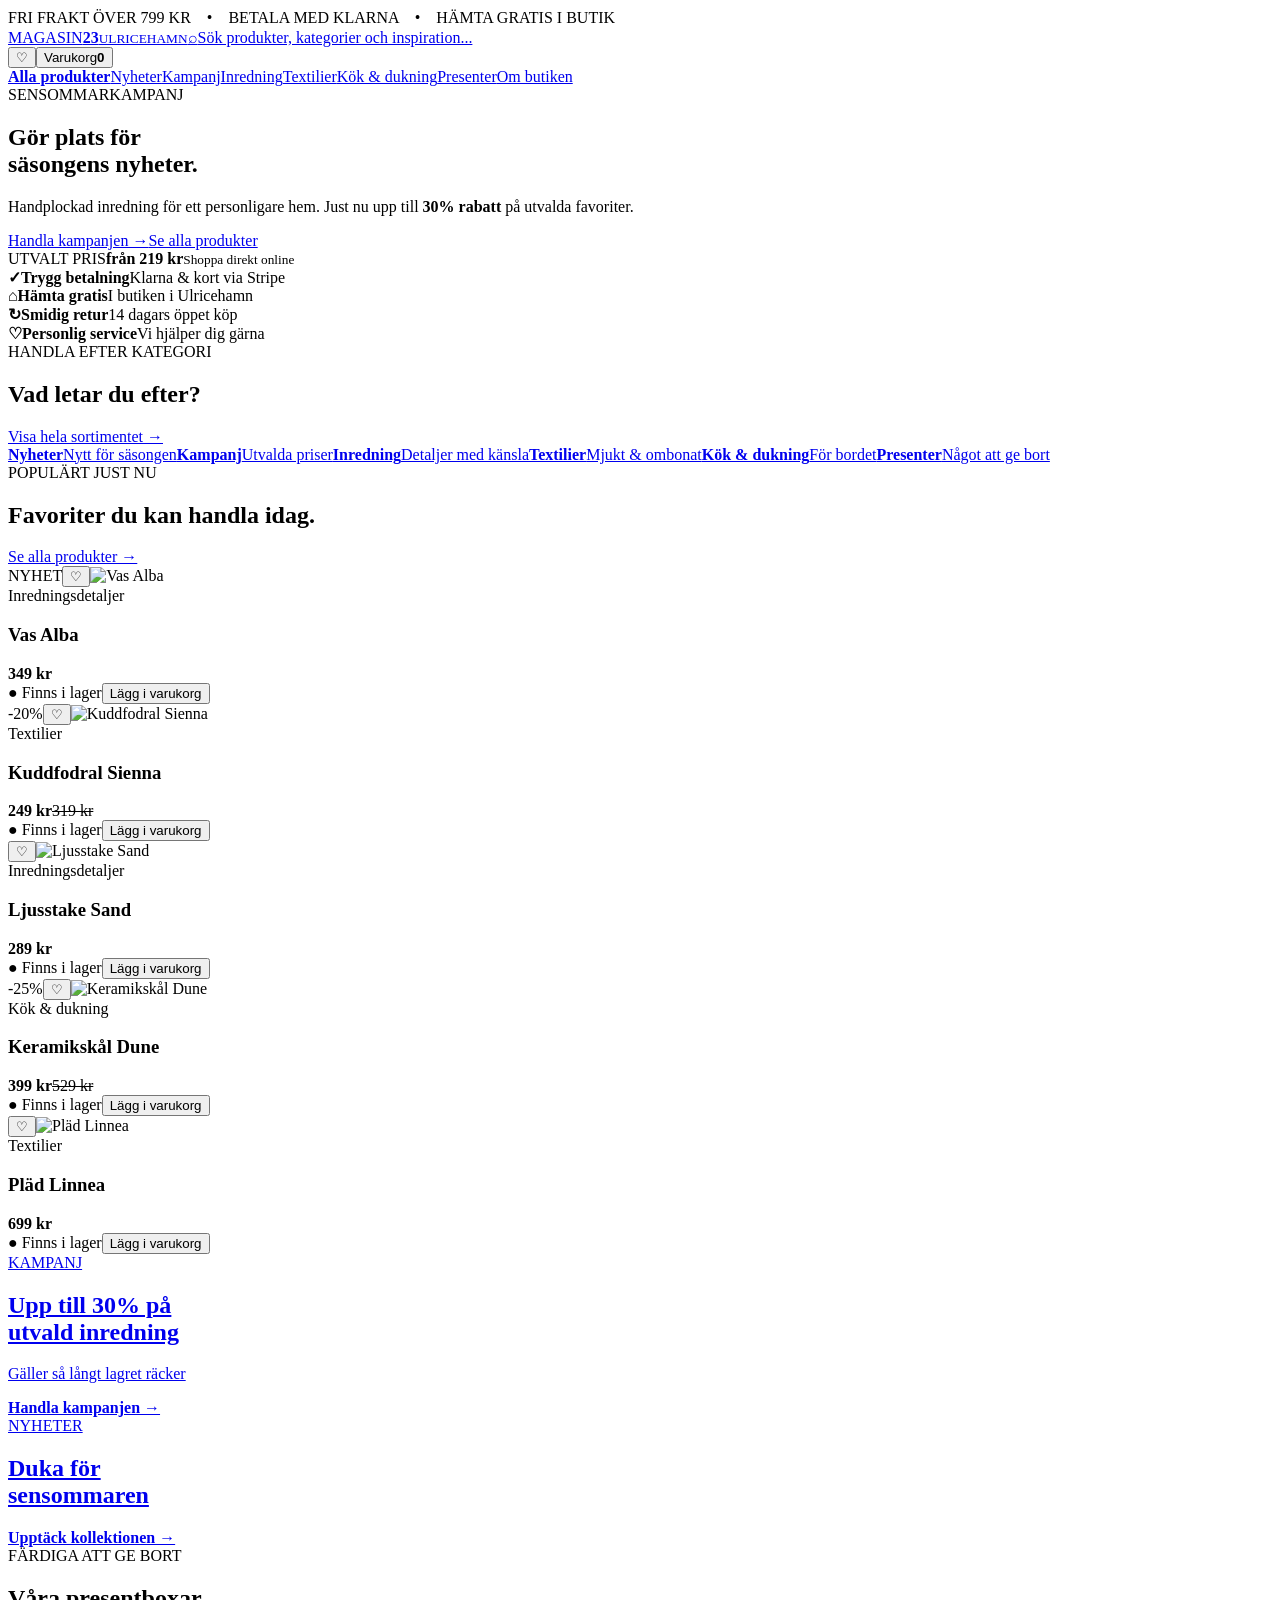
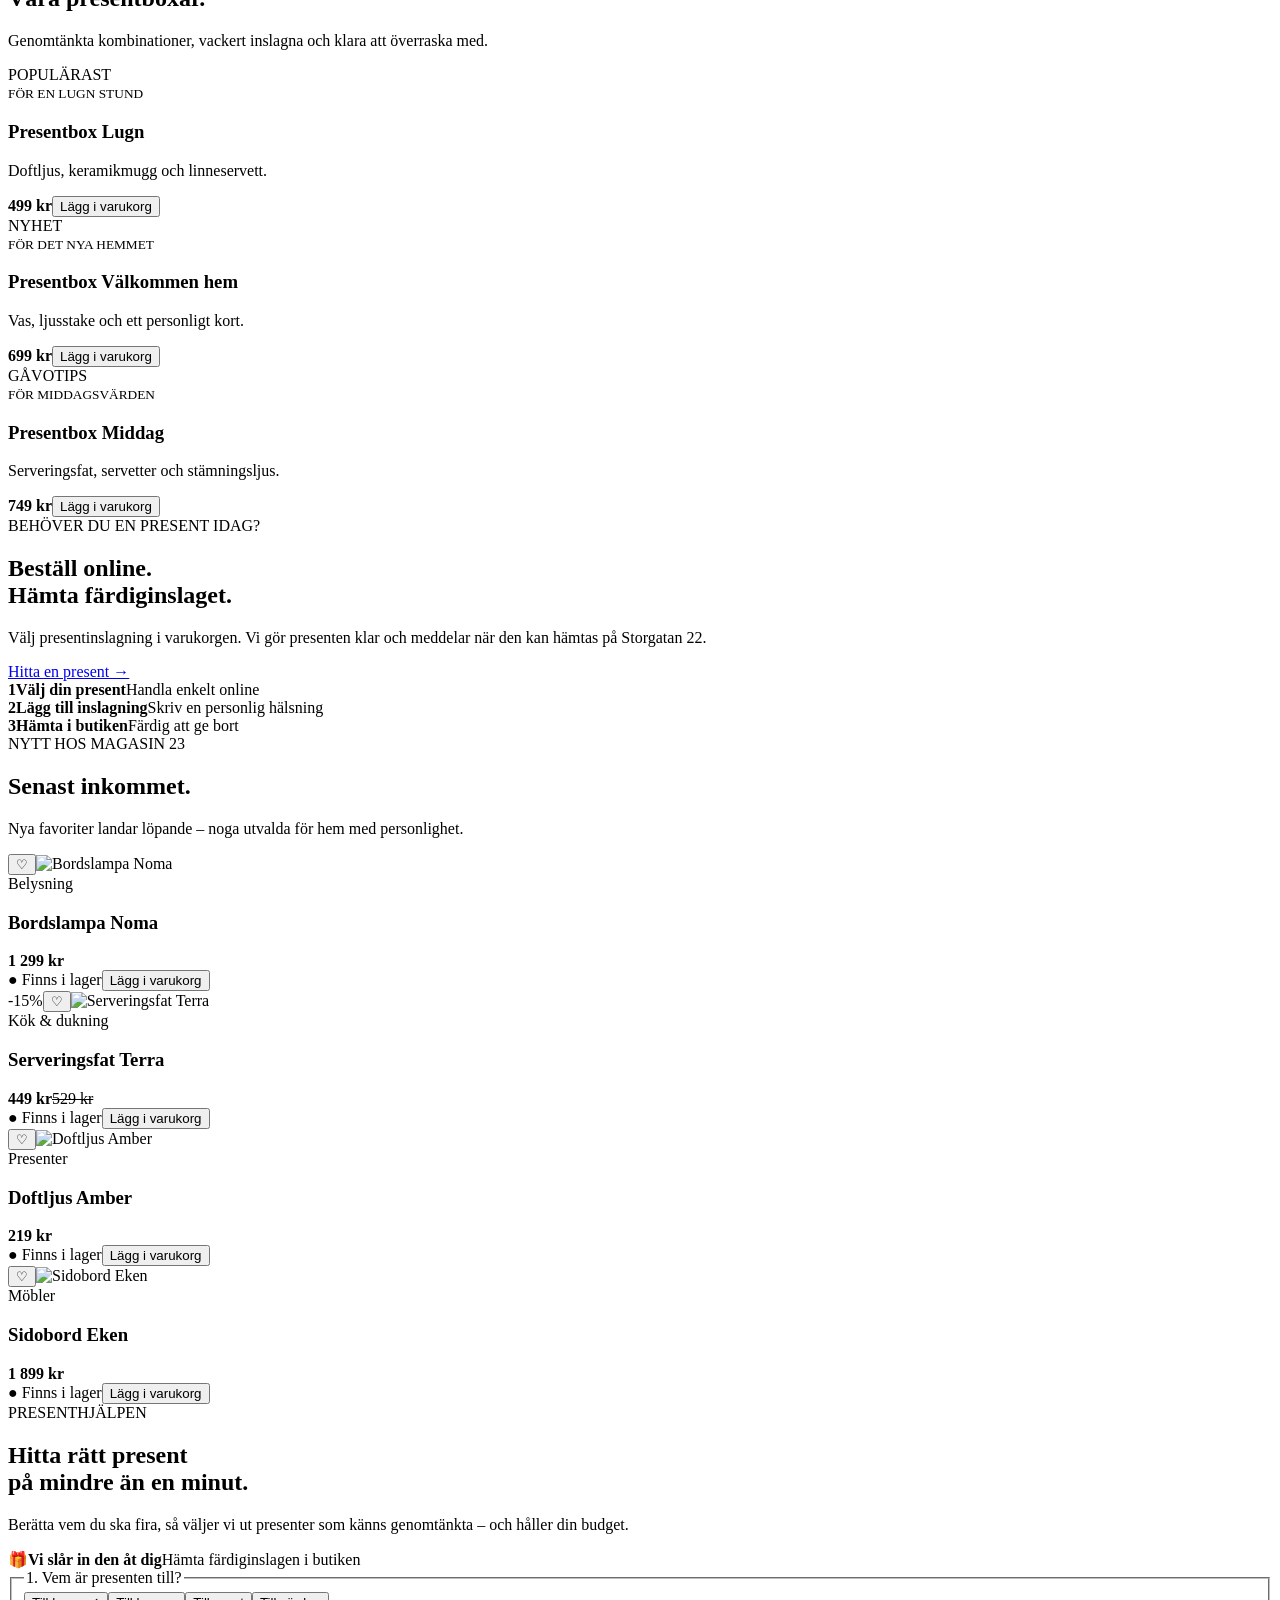
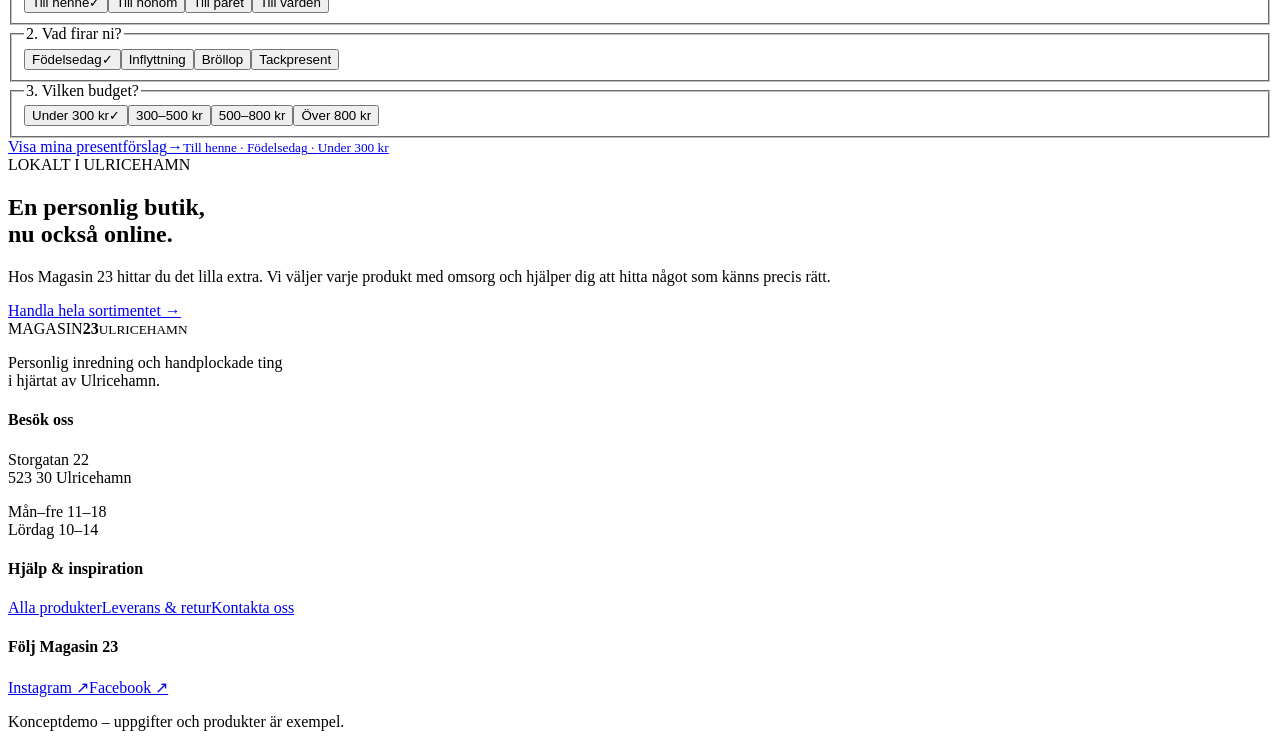
==== index.html @ 5f65a1f6 "Publish Magasin 23 webshop demo" ====
<!DOCTYPE html><html lang="sv"><head><meta charSet="utf-8"/><meta name="viewport" content="width=device-width, initial-scale=1"/><link rel="preload" href="https://images.unsplash.com/photo-1618221195710-dd6b41faaea6?auto=format&amp;fit=crop&amp;w=700&amp;q=85" as="image"/><link rel="preload" href="https://images.unsplash.com/photo-1616486338812-3dadae4b4ace?auto=format&amp;fit=crop&amp;w=700&amp;q=85" as="image"/><link rel="preload" href="https://images.unsplash.com/photo-1612196808214-b8e1d6145a8c?auto=format&amp;fit=crop&amp;w=700&amp;q=85" as="image"/><link rel="preload" href="https://images.unsplash.com/photo-1584100936595-c0654b55a2e2?auto=format&amp;fit=crop&amp;w=700&amp;q=85" as="image"/><link rel="preload" href="https://images.unsplash.com/photo-1610701596007-11502861dcfa?auto=format&amp;fit=crop&amp;w=700&amp;q=85" as="image"/><link rel="preload" href="https://images.unsplash.com/photo-1608755728617-aefab37d2edd?auto=format&amp;fit=crop&amp;w=700&amp;q=85" as="image"/><link rel="preload" href="https://images.unsplash.com/photo-1603006905003-be475563bc59?auto=format&amp;fit=crop&amp;w=700&amp;q=85" as="image"/><link rel="preload" href="https://images.unsplash.com/photo-1583845112203-454c2254ed0e?auto=format&amp;fit=crop&amp;w=700&amp;q=85" as="image"/><link rel="preload" href="https://images.unsplash.com/photo-1507473885765-e6ed057f782c?auto=format&amp;fit=crop&amp;w=700&amp;q=85" as="image"/><link rel="preload" href="https://images.unsplash.com/photo-1578749556568-bc2c40e68b61?auto=format&amp;fit=crop&amp;w=700&amp;q=85" as="image"/><link rel="stylesheet" href="/magasin23/_next/static/chunks/049ueslvs466i.css" data-precedence="next"/><link rel="preload" as="script" fetchPriority="low" href="/magasin23/_next/static/chunks/15xrurgzs99gv.js"/><script src="/magasin23/_next/static/chunks/0dgq26a5_oy.a.js" async=""></script><script src="/magasin23/_next/static/chunks/07lhk_q6pmm3r.js" async=""></script><script src="/magasin23/_next/static/chunks/0gc7djio5cl3v.js" async=""></script><script src="/magasin23/_next/static/chunks/turbopack-0.0emc3esr5y_.js" async=""></script><script src="/magasin23/_next/static/chunks/01xlw8hd842-c.js" async=""></script><script src="/magasin23/_next/static/chunks/0d3shmwh5_nmn.js" async=""></script><script src="/magasin23/_next/static/chunks/0oh5gsg37a.mf.js" async=""></script><link rel="preload" href="https://images.unsplash.com/photo-1602523961358-f9f03dd557db?auto=format&amp;fit=crop&amp;w=700&amp;q=85" as="image"/><link rel="preload" href="https://images.unsplash.com/photo-1532372320572-cda25653a694?auto=format&amp;fit=crop&amp;w=700&amp;q=85" as="image"/><title>Magasin 23 Webshop Demo</title><meta name="description" content="Handplockad inredning, textilier och presenter i Ulricehamn."/><meta property="og:title" content="Magasin 23"/><meta property="og:description" content="Vackra ting för hem med känsla."/><meta property="og:image" content="http://localhost:3000/og.png"/><meta name="twitter:card" content="summary_large_image"/><meta name="twitter:title" content="Magasin 23"/><meta name="twitter:description" content="Vackra ting för hem med känsla."/><meta name="twitter:image" content="http://localhost:3000/og.png"/><script src="/magasin23/_next/static/chunks/03~yq9q893hmn.js" noModule=""></script></head><body><div hidden=""><!--$--><!--/$--></div><div class="announcement">FRI FRAKT ÖVER 799 KR　•　BETALA MED KLARNA　•　HÄMTA GRATIS I BUTIK</div><div class="mainHeader"><a class="brand" href="/magasin23/"><span>MAGASIN</span><b>23</b><small>ULRICEHAMN</small></a><a class="globalSearch" href="/magasin23/produkter/"><span>⌕</span><span>Sök produkter, kategorier och inspiration...</span></a><div class="actions"><button aria-label="Favoriter">♡</button><button class="cartButton" aria-label="Varukorg"><span>Varukorg</span><b>0</b></button></div></div><nav class="shopNav"><a href="/magasin23/produkter/"><b>Alla produkter</b></a><a href="/magasin23/produkter/">Nyheter</a><a class="saleLink" href="/magasin23/produkter/">Kampanj</a><a href="/magasin23/produkter/">Inredning</a><a href="/magasin23/produkter/">Textilier</a><a href="/magasin23/produkter/">Kök &amp; dukning</a><a href="/magasin23/produkter/">Presenter</a><a href="/#butiken">Om butiken</a></nav><main><section class="shopHero"><div class="shopHeroCopy"><span class="campaignPill">SENSOMMARKAMPANJ</span><h1>Gör plats för<br/>säsongens nyheter.</h1><p>Handplockad inredning för ett personligare hem. Just nu upp till <strong>30% rabatt</strong> på utvalda favoriter.</p><div class="buttonRow"><a class="button dark" href="/magasin23/produkter/">Handla kampanjen →</a><a class="button heroOutline" href="/magasin23/produkter/">Se alla produkter</a></div></div><div class="shopHeroImage"><div class="heroOffer"><span>UTVALT PRIS</span><strong>från 219 kr</strong><small>Shoppa direkt online</small></div></div></section><section class="trustBar"><div><b>✓</b><span><strong>Trygg betalning</strong>Klarna &amp; kort via Stripe</span></div><div><b>⌂</b><span><strong>Hämta gratis</strong>I butiken i Ulricehamn</span></div><div><b>↻</b><span><strong>Smidig retur</strong>14 dagars öppet köp</span></div><div><b>♡</b><span><strong>Personlig service</strong>Vi hjälper dig gärna</span></div></section><section class="shopSection categoriesSection"><div class="shopHeading"><div><span class="eyebrow">HANDLA EFTER KATEGORI</span><h2>Vad letar du efter?</h2></div><a href="/magasin23/produkter/">Visa hela sortimentet →</a></div><div class="quickCategories"><a href="/magasin23/produkter/?category=Nyheter"><img src="https://images.unsplash.com/photo-1618221195710-dd6b41faaea6?auto=format&amp;fit=crop&amp;w=700&amp;q=85" alt=""/><strong>Nyheter</strong><span>Nytt för säsongen</span></a><a href="/magasin23/produkter/?category=Kampanj"><img src="https://images.unsplash.com/photo-1616486338812-3dadae4b4ace?auto=format&amp;fit=crop&amp;w=700&amp;q=85" alt=""/><strong>Kampanj</strong><span>Utvalda priser</span></a><a href="/magasin23/produkter/?category=Inredning"><img src="https://images.unsplash.com/photo-1612196808214-b8e1d6145a8c?auto=format&amp;fit=crop&amp;w=700&amp;q=85" alt=""/><strong>Inredning</strong><span>Detaljer med känsla</span></a><a href="/magasin23/produkter/?category=Textilier"><img src="https://images.unsplash.com/photo-1584100936595-c0654b55a2e2?auto=format&amp;fit=crop&amp;w=700&amp;q=85" alt=""/><strong>Textilier</strong><span>Mjukt &amp; ombonat</span></a><a href="/magasin23/produkter/?category=K%C3%B6k%20%26%20dukning"><img src="https://images.unsplash.com/photo-1610701596007-11502861dcfa?auto=format&amp;fit=crop&amp;w=700&amp;q=85" alt=""/><strong>Kök &amp; dukning</strong><span>För bordet</span></a><a href="/magasin23/produkter/?category=Presenter"><img src="https://images.unsplash.com/photo-1608755728617-aefab37d2edd?auto=format&amp;fit=crop&amp;w=700&amp;q=85" alt=""/><strong>Presenter</strong><span>Något att ge bort</span></a></div></section><section class="shopSection featuredProducts"><div class="shopHeading"><div><span class="eyebrow">POPULÄRT JUST NU</span><h2>Favoriter du kan handla idag.</h2></div><a href="/magasin23/produkter/">Se alla produkter →</a></div><div class="homeProductGrid"><article class="product"><div class="productImage"><span class="badge ">NYHET</span><button class="heart" aria-label="Spara Vas Alba">♡</button><img src="https://images.unsplash.com/photo-1612196808214-b8e1d6145a8c?auto=format&amp;fit=crop&amp;w=700&amp;q=85" alt="Vas Alba"/></div><div class="productDetails"><span class="productCategory">Inredningsdetaljer</span><h3>Vas Alba</h3><div class="priceRow"><strong class="">349<!-- --> kr</strong></div><span class="stock">● Finns i lager</span><button class="addButton">Lägg i varukorg</button></div></article><article class="product"><div class="productImage"><span class="badge saleBadge">-20%</span><button class="heart" aria-label="Spara Kuddfodral Sienna">♡</button><img src="https://images.unsplash.com/photo-1584100936595-c0654b55a2e2?auto=format&amp;fit=crop&amp;w=700&amp;q=85" alt="Kuddfodral Sienna"/></div><div class="productDetails"><span class="productCategory">Textilier</span><h3>Kuddfodral Sienna</h3><div class="priceRow"><strong class="salePrice">249<!-- --> kr</strong><del>319<!-- --> kr</del></div><span class="stock">● Finns i lager</span><button class="addButton">Lägg i varukorg</button></div></article><article class="product"><div class="productImage"><button class="heart" aria-label="Spara Ljusstake Sand">♡</button><img src="https://images.unsplash.com/photo-1603006905003-be475563bc59?auto=format&amp;fit=crop&amp;w=700&amp;q=85" alt="Ljusstake Sand"/></div><div class="productDetails"><span class="productCategory">Inredningsdetaljer</span><h3>Ljusstake Sand</h3><div class="priceRow"><strong class="">289<!-- --> kr</strong></div><span class="stock">● Finns i lager</span><button class="addButton">Lägg i varukorg</button></div></article><article class="product"><div class="productImage"><span class="badge saleBadge">-25%</span><button class="heart" aria-label="Spara Keramikskål Dune">♡</button><img src="https://images.unsplash.com/photo-1610701596007-11502861dcfa?auto=format&amp;fit=crop&amp;w=700&amp;q=85" alt="Keramikskål Dune"/></div><div class="productDetails"><span class="productCategory">Kök &amp; dukning</span><h3>Keramikskål Dune</h3><div class="priceRow"><strong class="salePrice">399<!-- --> kr</strong><del>529<!-- --> kr</del></div><span class="stock">● Finns i lager</span><button class="addButton">Lägg i varukorg</button></div></article><article class="product"><div class="productImage"><button class="heart" aria-label="Spara Pläd Linnea">♡</button><img src="https://images.unsplash.com/photo-1583845112203-454c2254ed0e?auto=format&amp;fit=crop&amp;w=700&amp;q=85" alt="Pläd Linnea"/></div><div class="productDetails"><span class="productCategory">Textilier</span><h3>Pläd Linnea</h3><div class="priceRow"><strong class="">699<!-- --> kr</strong></div><span class="stock">● Finns i lager</span><button class="addButton">Lägg i varukorg</button></div></article></div></section><section class="promoGrid"><a class="promo promoLarge" href="/magasin23/produkter/"><div><span>KAMPANJ</span><h2>Upp till 30% på<br/>utvald inredning</h2><p>Gäller så långt lagret räcker</p><b>Handla kampanjen →</b></div></a><a class="promo promoSmall" href="/magasin23/produkter/"><div><span>NYHETER</span><h2>Duka för<br/>sensommaren</h2><b>Upptäck kollektionen →</b></div></a></section><section class="shopSection giftBoxes"><div class="shopHeading"><div><span class="eyebrow">FÄRDIGA ATT GE BORT</span><h2>Våra presentboxar.</h2></div><p>Genomtänkta kombinationer, vackert inslagna och klara att överraska med.</p></div><div class="giftBoxGrid"><article><div class="giftBoxImage giftBoxOne"><span>POPULÄRAST</span></div><small>FÖR EN LUGN STUND</small><h3>Presentbox Lugn</h3><p>Doftljus, keramikmugg och linneservett.</p><div><strong>499 kr</strong><button>Lägg i varukorg</button></div></article><article><div class="giftBoxImage giftBoxTwo"><span>NYHET</span></div><small>FÖR DET NYA HEMMET</small><h3>Presentbox Välkommen hem</h3><p>Vas, ljusstake och ett personligt kort.</p><div><strong>699 kr</strong><button>Lägg i varukorg</button></div></article><article><div class="giftBoxImage giftBoxThree"><span>GÅVOTIPS</span></div><small>FÖR MIDDAGSVÄRDEN</small><h3>Presentbox Middag</h3><p>Serveringsfat, servetter och stämningsljus.</p><div><strong>749 kr</strong><button>Lägg i varukorg</button></div></article></div></section><section class="pickupGift"><div><span>BEHÖVER DU EN PRESENT IDAG?</span><h2>Beställ online.<br/>Hämta färdiginslaget.</h2><p>Välj presentinslagning i varukorgen. Vi gör presenten klar och meddelar när den kan hämtas på Storgatan 22.</p><a class="button light" href="/magasin23/produkter/">Hitta en present →</a></div><aside><div><b>1</b><span><strong>Välj din present</strong>Handla enkelt online</span></div><div><b>2</b><span><strong>Lägg till inslagning</strong>Skriv en personlig hälsning</span></div><div><b>3</b><span><strong>Hämta i butiken</strong>Färdig att ge bort</span></div></aside></section><section class="shopSection newProducts"><div class="shopHeading"><div><span class="eyebrow">NYTT HOS MAGASIN 23</span><h2>Senast inkommet.</h2></div><p>Nya favoriter landar löpande – noga utvalda för hem med personlighet.</p></div><div class="homeProductGrid four"><article class="product"><div class="productImage"><button class="heart" aria-label="Spara Bordslampa Noma">♡</button><img src="https://images.unsplash.com/photo-1507473885765-e6ed057f782c?auto=format&amp;fit=crop&amp;w=700&amp;q=85" alt="Bordslampa Noma"/></div><div class="productDetails"><span class="productCategory">Belysning</span><h3>Bordslampa Noma</h3><div class="priceRow"><strong class="">1 299<!-- --> kr</strong></div><span class="stock">● Finns i lager</span><button class="addButton">Lägg i varukorg</button></div></article><article class="product"><div class="productImage"><span class="badge saleBadge">-15%</span><button class="heart" aria-label="Spara Serveringsfat Terra">♡</button><img src="https://images.unsplash.com/photo-1578749556568-bc2c40e68b61?auto=format&amp;fit=crop&amp;w=700&amp;q=85" alt="Serveringsfat Terra"/></div><div class="productDetails"><span class="productCategory">Kök &amp; dukning</span><h3>Serveringsfat Terra</h3><div class="priceRow"><strong class="salePrice">449<!-- --> kr</strong><del>529<!-- --> kr</del></div><span class="stock">● Finns i lager</span><button class="addButton">Lägg i varukorg</button></div></article><article class="product"><div class="productImage"><button class="heart" aria-label="Spara Doftljus Amber">♡</button><img src="https://images.unsplash.com/photo-1602523961358-f9f03dd557db?auto=format&amp;fit=crop&amp;w=700&amp;q=85" alt="Doftljus Amber"/></div><div class="productDetails"><span class="productCategory">Presenter</span><h3>Doftljus Amber</h3><div class="priceRow"><strong class="">219<!-- --> kr</strong></div><span class="stock">● Finns i lager</span><button class="addButton">Lägg i varukorg</button></div></article><article class="product"><div class="productImage"><button class="heart" aria-label="Spara Sidobord Eken">♡</button><img src="https://images.unsplash.com/photo-1532372320572-cda25653a694?auto=format&amp;fit=crop&amp;w=700&amp;q=85" alt="Sidobord Eken"/></div><div class="productDetails"><span class="productCategory">Möbler</span><h3>Sidobord Eken</h3><div class="priceRow"><strong class="">1 899<!-- --> kr</strong></div><span class="stock">● Finns i lager</span><button class="addButton">Lägg i varukorg</button></div></article></div></section><section class="giftFinder" id="presentguiden"><div class="giftIntro"><span class="giftKicker">PRESENTHJÄLPEN</span><h2>Hitta rätt present<br/>på mindre än en minut.</h2><p>Berätta vem du ska fira, så väljer vi ut presenter som känns genomtänkta – och håller din budget.</p><div class="giftPromise"><b>🎁</b><span><strong>Vi slår in den åt dig</strong>Hämta färdiginslagen i butiken</span></div></div><div class="giftForm"><fieldset><legend>1. Vem är presenten till?</legend><div><button type="button" class="selected">Till henne<span>✓</span></button><button type="button" class="">Till honom<span></span></button><button type="button" class="">Till paret<span></span></button><button type="button" class="">Till värden<span></span></button></div></fieldset><fieldset><legend>2. Vad firar ni?</legend><div><button type="button" class="selected">Födelsedag<span>✓</span></button><button type="button" class="">Inflyttning<span></span></button><button type="button" class="">Bröllop<span></span></button><button type="button" class="">Tackpresent<span></span></button></div></fieldset><fieldset><legend>3. Vilken budget?</legend><div><button type="button" class="selected">Under 300 kr<span>✓</span></button><button type="button" class="">300–500 kr<span></span></button><button type="button" class="">500–800 kr<span></span></button><button type="button" class="">Över 800 kr<span></span></button></div></fieldset><a class="giftResult" href="/magasin23/produkter/"><span>Visa mina presentförslag</span><b>→</b><small>Till henne<!-- --> · <!-- -->Födelsedag<!-- --> · <!-- -->Under 300 kr</small></a></div></section><section class="storeStory" id="butiken"><div class="storeStoryImage"></div><div><span class="eyebrow">LOKALT I ULRICEHAMN</span><h2>En personlig butik,<br/>nu också online.</h2><p>Hos Magasin 23 hittar du det lilla extra. Vi väljer varje produkt med omsorg och hjälper dig att hitta något som känns precis rätt.</p><a class="textLink" href="/magasin23/produkter/">Handla hela sortimentet →</a></div></section></main><footer id="kontakt"><div><div class="brand footerBrand"><span>MAGASIN</span><b>23</b><small>ULRICEHAMN</small></div><p>Personlig inredning och handplockade ting<br/>i hjärtat av Ulricehamn.</p></div><div><h4>Besök oss</h4><p>Storgatan 22<br/>523 30 Ulricehamn</p><p>Mån–fre 11–18<br/>Lördag 10–14</p></div><div><h4>Hjälp &amp; inspiration</h4><a href="/magasin23/produkter/">Alla produkter</a><a href="#">Leverans &amp; retur</a><a href="#">Kontakta oss</a></div><div><h4>Följ Magasin 23</h4><a href="https://www.instagram.com/magasin_23/">Instagram ↗</a><a href="#">Facebook ↗</a><p class="demo">Konceptdemo – uppgifter och produkter är exempel.</p></div></footer><!--$--><!--/$--><script src="/magasin23/_next/static/chunks/15xrurgzs99gv.js" id="_R_" async=""></script><script>(self.__next_f=self.__next_f||[]).push([0])</script><script>self.__next_f.push([1,"1:\"$Sreact.fragment\"\n2:I[39756,[\"/magasin23/_next/static/chunks/01xlw8hd842-c.js\",\"/magasin23/_next/static/chunks/0d3shmwh5_nmn.js\"],\"default\"]\n3:I[37457,[\"/magasin23/_next/static/chunks/01xlw8hd842-c.js\",\"/magasin23/_next/static/chunks/0d3shmwh5_nmn.js\"],\"default\"]\n4:I[22016,[\"/magasin23/_next/static/chunks/01xlw8hd842-c.js\",\"/magasin23/_next/static/chunks/0d3shmwh5_nmn.js\",\"/magasin23/_next/static/chunks/0oh5gsg37a.mf.js\"],\"\"]\n12:I[68027,[\"/magasin23/_next/static/chunks/01xlw8hd842-c.js\",\"/magasin23/_next/static/chunks/0d3shmwh5_nmn.js\"],\"default\",1]\n:HL[\"/magasin23/_next/static/chunks/049ueslvs466i.css\",\"style\"]\n"])</script><script>self.__next_f.push([1,"0:{\"P\":null,\"c\":[\"\",\"\"],\"q\":\"\",\"i\":false,\"f\":[[[\"\",{\"children\":[\"__PAGE__\",{}]},\"$undefined\",\"$undefined\",16],[[\"$\",\"$1\",\"c\",{\"children\":[[[\"$\",\"link\",\"0\",{\"rel\":\"stylesheet\",\"href\":\"/magasin23/_next/static/chunks/049ueslvs466i.css\",\"precedence\":\"next\",\"crossOrigin\":\"$undefined\",\"nonce\":\"$undefined\"}],[\"$\",\"script\",\"script-0\",{\"src\":\"/magasin23/_next/static/chunks/01xlw8hd842-c.js\",\"async\":true,\"nonce\":\"$undefined\"}],[\"$\",\"script\",\"script-1\",{\"src\":\"/magasin23/_next/static/chunks/0d3shmwh5_nmn.js\",\"async\":true,\"nonce\":\"$undefined\"}]],[\"$\",\"html\",null,{\"lang\":\"sv\",\"children\":[\"$\",\"body\",null,{\"children\":[\"$\",\"$L2\",null,{\"parallelRouterKey\":\"children\",\"error\":\"$undefined\",\"errorStyles\":\"$undefined\",\"errorScripts\":\"$undefined\",\"template\":[\"$\",\"$L3\",null,{}],\"templateStyles\":\"$undefined\",\"templateScripts\":\"$undefined\",\"notFound\":[[[\"$\",\"title\",null,{\"children\":\"404: This page could not be found.\"}],[\"$\",\"div\",null,{\"style\":{\"fontFamily\":\"system-ui,\\\"Segoe UI\\\",Roboto,Helvetica,Arial,sans-serif,\\\"Apple Color Emoji\\\",\\\"Segoe UI Emoji\\\"\",\"height\":\"100vh\",\"textAlign\":\"center\",\"display\":\"flex\",\"flexDirection\":\"column\",\"alignItems\":\"center\",\"justifyContent\":\"center\"},\"children\":[\"$\",\"div\",null,{\"children\":[[\"$\",\"style\",null,{\"dangerouslySetInnerHTML\":{\"__html\":\"body{color:#000;background:#fff;margin:0}.next-error-h1{border-right:1px solid rgba(0,0,0,.3)}@media (prefers-color-scheme:dark){body{color:#fff;background:#000}.next-error-h1{border-right:1px solid rgba(255,255,255,.3)}}\"}}],[\"$\",\"h1\",null,{\"className\":\"next-error-h1\",\"style\":{\"display\":\"inline-block\",\"margin\":\"0 20px 0 0\",\"padding\":\"0 23px 0 0\",\"fontSize\":24,\"fontWeight\":500,\"verticalAlign\":\"top\",\"lineHeight\":\"49px\"},\"children\":404}],[\"$\",\"div\",null,{\"style\":{\"display\":\"inline-block\"},\"children\":[\"$\",\"h2\",null,{\"style\":{\"fontSize\":14,\"fontWeight\":400,\"lineHeight\":\"49px\",\"margin\":0},\"children\":\"This page could not be found.\"}]}]]}]}]],[]],\"forbidden\":\"$undefined\",\"unauthorized\":\"$undefined\"}]}]}]]}],{\"children\":[[\"$\",\"$1\",\"c\",{\"children\":[[[[\"$\",\"div\",null,{\"className\":\"announcement\",\"children\":\"FRI FRAKT ÖVER 799 KR　•　BETALA MED KLARNA　•　HÄMTA GRATIS I BUTIK\"}],[\"$\",\"div\",null,{\"className\":\"mainHeader\",\"children\":[[\"$\",\"$L4\",null,{\"className\":\"brand\",\"href\":\"/\",\"children\":[[\"$\",\"span\",null,{\"children\":\"MAGASIN\"}],[\"$\",\"b\",null,{\"children\":\"23\"}],[\"$\",\"small\",null,{\"children\":\"ULRICEHAMN\"}]]}],[\"$\",\"$L4\",null,{\"className\":\"globalSearch\",\"href\":\"/produkter\",\"children\":[[\"$\",\"span\",null,{\"children\":\"⌕\"}],[\"$\",\"span\",null,{\"children\":\"Sök produkter, kategorier och inspiration...\"}]]}],[\"$\",\"div\",null,{\"className\":\"actions\",\"children\":[[\"$\",\"button\",null,{\"aria-label\":\"Favoriter\",\"children\":\"♡\"}],[\"$\",\"button\",null,{\"className\":\"cartButton\",\"aria-label\":\"Varukorg\",\"children\":[[\"$\",\"span\",null,{\"children\":\"Varukorg\"}],[\"$\",\"b\",null,{\"children\":\"0\"}]]}]]}]]}],[\"$\",\"nav\",null,{\"className\":\"shopNav\",\"children\":[[\"$\",\"$L4\",null,{\"href\":\"/produkter\",\"children\":[\"$\",\"b\",null,{\"children\":\"Alla produkter\"}]}],[\"$\",\"$L4\",null,{\"href\":\"/produkter\",\"children\":\"Nyheter\"}],[\"$\",\"$L4\",null,{\"className\":\"saleLink\",\"href\":\"/produkter\",\"children\":\"Kampanj\"}],[\"$\",\"$L4\",null,{\"href\":\"/produkter\",\"children\":\"Inredning\"}],[\"$\",\"$L4\",null,{\"href\":\"/produkter\",\"children\":\"Textilier\"}],[\"$\",\"$L4\",null,{\"href\":\"/produkter\",\"children\":\"Kök \u0026 dukning\"}],[\"$\",\"$L4\",null,{\"href\":\"/produkter\",\"children\":\"Presenter\"}],[\"$\",\"a\",null,{\"href\":\"/#butiken\",\"children\":\"Om butiken\"}]]}]],[\"$\",\"main\",null,{\"children\":[[\"$\",\"section\",null,{\"className\":\"shopHero\",\"children\":[[\"$\",\"div\",null,{\"className\":\"shopHeroCopy\",\"children\":[[\"$\",\"span\",null,{\"className\":\"campaignPill\",\"children\":\"SENSOMMARKAMPANJ\"}],[\"$\",\"h1\",null,{\"children\":[\"Gör plats för\",[\"$\",\"br\",null,{}],\"säsongens nyheter.\"]}],[\"$\",\"p\",null,{\"children\":[\"Handplockad inredning för ett personligare hem. Just nu upp till \",[\"$\",\"strong\",null,{\"children\":\"30% rabatt\"}],\" på utvalda favoriter.\"]}],[\"$\",\"div\",null,{\"className\":\"buttonRow\",\"children\":[[\"$\",\"$L4\",null,{\"className\":\"button dark\",\"href\":\"/produkter\",\"children\":\"Handla kampanjen →\"}],[\"$\",\"$L4\",null,{\"className\":\"button heroOutline\",\"href\":\"/produkter\",\"children\":\"Se alla produkter\"}]]}]]}],[\"$\",\"div\",null,{\"className\":\"shopHeroImage\",\"children\":[\"$\",\"div\",null,{\"className\":\"heroOffer\",\"children\":[[\"$\",\"span\",null,{\"children\":\"UTVALT PRIS\"}],[\"$\",\"strong\",null,{\"children\":\"från 219 kr\"}],[\"$\",\"small\",null,{\"children\":\"Shoppa direkt online\"}]]}]}]]}],[\"$\",\"section\",null,{\"className\":\"trustBar\",\"children\":[[\"$\",\"div\",null,{\"children\":[[\"$\",\"b\",null,{\"children\":\"✓\"}],[\"$\",\"span\",null,{\"children\":[[\"$\",\"strong\",null,{\"children\":\"Trygg betalning\"}],\"Klarna \u0026 kort via Stripe\"]}]]}],[\"$\",\"div\",null,{\"children\":[[\"$\",\"b\",null,{\"children\":\"⌂\"}],[\"$\",\"span\",null,{\"children\":[[\"$\",\"strong\",null,{\"children\":\"Hämta gratis\"}],\"I butiken i Ulricehamn\"]}]]}],[\"$\",\"div\",null,{\"children\":[[\"$\",\"b\",null,{\"children\":\"↻\"}],[\"$\",\"span\",null,{\"children\":[[\"$\",\"strong\",null,{\"children\":\"Smidig retur\"}],\"14 dagars öppet köp\"]}]]}],\"$L5\"]}],\"$L6\",\"$L7\",\"$L8\",\"$L9\",\"$La\",\"$Lb\",\"$Lc\",\"$Ld\"]}],\"$Le\"],[\"$Lf\"],\"$L10\"]}],{},null,false,null]},null,false,null],\"$L11\",false]],\"m\":\"$undefined\",\"G\":[\"$12\",[\"$L13\"]],\"S\":true,\"h\":null,\"s\":\"$undefined\",\"l\":\"$undefined\",\"p\":\"$undefined\",\"d\":\"$undefined\",\"b\":\"rBa_lv5PLv6zTCeHZdKcu\"}\n"])</script><script>self.__next_f.push([1,"14:I[99522,[\"/magasin23/_next/static/chunks/01xlw8hd842-c.js\",\"/magasin23/_next/static/chunks/0d3shmwh5_nmn.js\",\"/magasin23/_next/static/chunks/0oh5gsg37a.mf.js\"],\"default\"]\n15:I[97367,[\"/magasin23/_next/static/chunks/01xlw8hd842-c.js\",\"/magasin23/_next/static/chunks/0d3shmwh5_nmn.js\"],\"OutletBoundary\"]\n16:\"$Sreact.suspense\"\n18:I[97367,[\"/magasin23/_next/static/chunks/01xlw8hd842-c.js\",\"/magasin23/_next/static/chunks/0d3shmwh5_nmn.js\"],\"ViewportBoundary\"]\n1a:I[97367,[\"/magasin23/_next/static/chunks/01xlw8hd842-c.js\",\"/magasin23/_next/static/chunks/0d3shmwh5_nmn.js\"],\"MetadataBoundary\"]\n:HL[\"https://images.unsplash.com/photo-1618221195710-dd6b41faaea6?auto=format\u0026fit=crop\u0026w=700\u0026q=85\",\"image\"]\n:HL[\"https://images.unsplash.com/photo-1616486338812-3dadae4b4ace?auto=format\u0026fit=crop\u0026w=700\u0026q=85\",\"image\"]\n:HL[\"https://images.unsplash.com/photo-1612196808214-b8e1d6145a8c?auto=format\u0026fit=crop\u0026w=700\u0026q=85\",\"image\"]\n:HL[\"https://images.unsplash.com/photo-1584100936595-c0654b55a2e2?auto=format\u0026fit=crop\u0026w=700\u0026q=85\",\"image\"]\n:HL[\"https://images.unsplash.com/photo-1610701596007-11502861dcfa?auto=format\u0026fit=crop\u0026w=700\u0026q=85\",\"image\"]\n:HL[\"https://images.unsplash.com/photo-1608755728617-aefab37d2edd?auto=format\u0026fit=crop\u0026w=700\u0026q=85\",\"image\"]\n:HL[\"https://images.unsplash.com/photo-1603006905003-be475563bc59?auto=format\u0026fit=crop\u0026w=700\u0026q=85\",\"image\"]\n:HL[\"https://images.unsplash.com/photo-1583845112203-454c2254ed0e?auto=format\u0026fit=crop\u0026w=700\u0026q=85\",\"image\"]\n:HL[\"https://images.unsplash.com/photo-1507473885765-e6ed057f782c?auto=format\u0026fit=crop\u0026w=700\u0026q=85\",\"image\"]\n:HL[\"https://images.unsplash.com/photo-1578749556568-bc2c40e68b61?auto=format\u0026fit=crop\u0026w=700\u0026q=85\",\"image\"]\n:HL[\"https://images.unsplash.com/photo-1602523961358-f9f03dd557db?auto=format\u0026fit=crop\u0026w=700\u0026q=85\",\"image\"]\n:HL[\"https://images.unsplash.com/photo-1532372320572-cda25653a694?auto=format\u0026fit=crop\u0026w=700\u0026q=85\",\"image\"]\n5:[\"$\",\"div\",null,{\"children\":[[\"$\",\"b\",null,{\"children\":\"♡\"}],[\"$\",\"span\",null,{\"children\":[[\"$\",\"strong\",null,{\"children\":\"Personlig service\"}],\"Vi hjälper dig gärna\"]}]]}]\n"])</script><script>self.__next_f.push([1,"6:[\"$\",\"section\",null,{\"className\":\"shopSection categoriesSection\",\"children\":[[\"$\",\"div\",null,{\"className\":\"shopHeading\",\"children\":[[\"$\",\"div\",null,{\"children\":[[\"$\",\"span\",null,{\"className\":\"eyebrow\",\"children\":\"HANDLA EFTER KATEGORI\"}],[\"$\",\"h2\",null,{\"children\":\"Vad letar du efter?\"}]]}],[\"$\",\"$L4\",null,{\"href\":\"/produkter\",\"children\":\"Visa hela sortimentet →\"}]]}],[\"$\",\"div\",null,{\"className\":\"quickCategories\",\"children\":[[\"$\",\"$L4\",\"Nyheter\",{\"href\":\"/produkter?category=Nyheter\",\"children\":[[\"$\",\"img\",null,{\"src\":\"https://images.unsplash.com/photo-1618221195710-dd6b41faaea6?auto=format\u0026fit=crop\u0026w=700\u0026q=85\",\"alt\":\"\"}],[\"$\",\"strong\",null,{\"children\":\"Nyheter\"}],[\"$\",\"span\",null,{\"children\":\"Nytt för säsongen\"}]]}],[\"$\",\"$L4\",\"Kampanj\",{\"href\":\"/produkter?category=Kampanj\",\"children\":[[\"$\",\"img\",null,{\"src\":\"https://images.unsplash.com/photo-1616486338812-3dadae4b4ace?auto=format\u0026fit=crop\u0026w=700\u0026q=85\",\"alt\":\"\"}],[\"$\",\"strong\",null,{\"children\":\"Kampanj\"}],[\"$\",\"span\",null,{\"children\":\"Utvalda priser\"}]]}],[\"$\",\"$L4\",\"Inredning\",{\"href\":\"/produkter?category=Inredning\",\"children\":[[\"$\",\"img\",null,{\"src\":\"https://images.unsplash.com/photo-1612196808214-b8e1d6145a8c?auto=format\u0026fit=crop\u0026w=700\u0026q=85\",\"alt\":\"\"}],[\"$\",\"strong\",null,{\"children\":\"Inredning\"}],[\"$\",\"span\",null,{\"children\":\"Detaljer med känsla\"}]]}],[\"$\",\"$L4\",\"Textilier\",{\"href\":\"/produkter?category=Textilier\",\"children\":[[\"$\",\"img\",null,{\"src\":\"https://images.unsplash.com/photo-1584100936595-c0654b55a2e2?auto=format\u0026fit=crop\u0026w=700\u0026q=85\",\"alt\":\"\"}],[\"$\",\"strong\",null,{\"children\":\"Textilier\"}],[\"$\",\"span\",null,{\"children\":\"Mjukt \u0026 ombonat\"}]]}],[\"$\",\"$L4\",\"Kök \u0026 dukning\",{\"href\":\"/produkter?category=K%C3%B6k%20%26%20dukning\",\"children\":[[\"$\",\"img\",null,{\"src\":\"https://images.unsplash.com/photo-1610701596007-11502861dcfa?auto=format\u0026fit=crop\u0026w=700\u0026q=85\",\"alt\":\"\"}],[\"$\",\"strong\",null,{\"children\":\"Kök \u0026 dukning\"}],[\"$\",\"span\",null,{\"children\":\"För bordet\"}]]}],[\"$\",\"$L4\",\"Presenter\",{\"href\":\"/produkter?category=Presenter\",\"children\":[[\"$\",\"img\",null,{\"src\":\"https://images.unsplash.com/photo-1608755728617-aefab37d2edd?auto=format\u0026fit=crop\u0026w=700\u0026q=85\",\"alt\":\"\"}],[\"$\",\"strong\",null,{\"children\":\"Presenter\"}],[\"$\",\"span\",null,{\"children\":\"Något att ge bort\"}]]}]]}]]}]\n"])</script><script>self.__next_f.push([1,"7:[\"$\",\"section\",null,{\"className\":\"shopSection featuredProducts\",\"children\":[[\"$\",\"div\",null,{\"className\":\"shopHeading\",\"children\":[[\"$\",\"div\",null,{\"children\":[[\"$\",\"span\",null,{\"className\":\"eyebrow\",\"children\":\"POPULÄRT JUST NU\"}],[\"$\",\"h2\",null,{\"children\":\"Favoriter du kan handla idag.\"}]]}],[\"$\",\"$L4\",null,{\"href\":\"/produkter\",\"children\":\"Se alla produkter →\"}]]}],[\"$\",\"div\",null,{\"className\":\"homeProductGrid\",\"children\":[[\"$\",\"article\",\"1\",{\"className\":\"product\",\"children\":[[\"$\",\"div\",null,{\"className\":\"productImage\",\"children\":[[\"$\",\"span\",null,{\"className\":\"badge \",\"children\":\"NYHET\"}],[\"$\",\"button\",null,{\"className\":\"heart\",\"aria-label\":\"Spara Vas Alba\",\"children\":\"♡\"}],[\"$\",\"img\",null,{\"src\":\"https://images.unsplash.com/photo-1612196808214-b8e1d6145a8c?auto=format\u0026fit=crop\u0026w=700\u0026q=85\",\"alt\":\"Vas Alba\"}]]}],[\"$\",\"div\",null,{\"className\":\"productDetails\",\"children\":[[\"$\",\"span\",null,{\"className\":\"productCategory\",\"children\":\"Inredningsdetaljer\"}],[\"$\",\"h3\",null,{\"children\":\"Vas Alba\"}],[\"$\",\"div\",null,{\"className\":\"priceRow\",\"children\":[[\"$\",\"strong\",null,{\"className\":\"\",\"children\":[\"349\",\" kr\"]}],\"$undefined\"]}],[\"$\",\"span\",null,{\"className\":\"stock\",\"children\":\"● Finns i lager\"}],[\"$\",\"button\",null,{\"className\":\"addButton\",\"children\":\"Lägg i varukorg\"}]]}]]}],[\"$\",\"article\",\"2\",{\"className\":\"product\",\"children\":[[\"$\",\"div\",null,{\"className\":\"productImage\",\"children\":[[\"$\",\"span\",null,{\"className\":\"badge saleBadge\",\"children\":\"-20%\"}],[\"$\",\"button\",null,{\"className\":\"heart\",\"aria-label\":\"Spara Kuddfodral Sienna\",\"children\":\"♡\"}],[\"$\",\"img\",null,{\"src\":\"https://images.unsplash.com/photo-1584100936595-c0654b55a2e2?auto=format\u0026fit=crop\u0026w=700\u0026q=85\",\"alt\":\"Kuddfodral Sienna\"}]]}],[\"$\",\"div\",null,{\"className\":\"productDetails\",\"children\":[[\"$\",\"span\",null,{\"className\":\"productCategory\",\"children\":\"Textilier\"}],[\"$\",\"h3\",null,{\"children\":\"Kuddfodral Sienna\"}],[\"$\",\"div\",null,{\"className\":\"priceRow\",\"children\":[[\"$\",\"strong\",null,{\"className\":\"salePrice\",\"children\":[\"249\",\" kr\"]}],[\"$\",\"del\",null,{\"children\":[\"319\",\" kr\"]}]]}],[\"$\",\"span\",null,{\"className\":\"stock\",\"children\":\"● Finns i lager\"}],[\"$\",\"button\",null,{\"className\":\"addButton\",\"children\":\"Lägg i varukorg\"}]]}]]}],[\"$\",\"article\",\"3\",{\"className\":\"product\",\"children\":[[\"$\",\"div\",null,{\"className\":\"productImage\",\"children\":[\"$undefined\",[\"$\",\"button\",null,{\"className\":\"heart\",\"aria-label\":\"Spara Ljusstake Sand\",\"children\":\"♡\"}],[\"$\",\"img\",null,{\"src\":\"https://images.unsplash.com/photo-1603006905003-be475563bc59?auto=format\u0026fit=crop\u0026w=700\u0026q=85\",\"alt\":\"Ljusstake Sand\"}]]}],[\"$\",\"div\",null,{\"className\":\"productDetails\",\"children\":[[\"$\",\"span\",null,{\"className\":\"productCategory\",\"children\":\"Inredningsdetaljer\"}],[\"$\",\"h3\",null,{\"children\":\"Ljusstake Sand\"}],[\"$\",\"div\",null,{\"className\":\"priceRow\",\"children\":[[\"$\",\"strong\",null,{\"className\":\"\",\"children\":[\"289\",\" kr\"]}],\"$undefined\"]}],[\"$\",\"span\",null,{\"className\":\"stock\",\"children\":\"● Finns i lager\"}],[\"$\",\"button\",null,{\"className\":\"addButton\",\"children\":\"Lägg i varukorg\"}]]}]]}],[\"$\",\"article\",\"4\",{\"className\":\"product\",\"children\":[[\"$\",\"div\",null,{\"className\":\"productImage\",\"children\":[[\"$\",\"span\",null,{\"className\":\"badge saleBadge\",\"children\":\"-25%\"}],[\"$\",\"button\",null,{\"className\":\"heart\",\"aria-label\":\"Spara Keramikskål Dune\",\"children\":\"♡\"}],[\"$\",\"img\",null,{\"src\":\"https://images.unsplash.com/photo-1610701596007-11502861dcfa?auto=format\u0026fit=crop\u0026w=700\u0026q=85\",\"alt\":\"Keramikskål Dune\"}]]}],[\"$\",\"div\",null,{\"className\":\"productDetails\",\"children\":[[\"$\",\"span\",null,{\"className\":\"productCategory\",\"children\":\"Kök \u0026 dukning\"}],[\"$\",\"h3\",null,{\"children\":\"Keramikskål Dune\"}],[\"$\",\"div\",null,{\"className\":\"priceRow\",\"children\":[[\"$\",\"strong\",null,{\"className\":\"salePrice\",\"children\":[\"399\",\" kr\"]}],[\"$\",\"del\",null,{\"children\":[\"529\",\" kr\"]}]]}],[\"$\",\"span\",null,{\"className\":\"stock\",\"children\":\"● Finns i lager\"}],[\"$\",\"button\",null,{\"className\":\"addButton\",\"children\":\"Lägg i varukorg\"}]]}]]}],[\"$\",\"article\",\"5\",{\"className\":\"product\",\"children\":[[\"$\",\"div\",null,{\"className\":\"productImage\",\"children\":[\"$undefined\",[\"$\",\"button\",null,{\"className\":\"heart\",\"aria-label\":\"Spara Pläd Linnea\",\"children\":\"♡\"}],[\"$\",\"img\",null,{\"src\":\"https://images.unsplash.com/photo-1583845112203-454c2254ed0e?auto=format\u0026fit=crop\u0026w=700\u0026q=85\",\"alt\":\"Pläd Linnea\"}]]}],[\"$\",\"div\",null,{\"className\":\"productDetails\",\"children\":[[\"$\",\"span\",null,{\"className\":\"productCategory\",\"children\":\"Textilier\"}],[\"$\",\"h3\",null,{\"children\":\"Pläd Linnea\"}],[\"$\",\"div\",null,{\"className\":\"priceRow\",\"children\":[[\"$\",\"strong\",null,{\"className\":\"\",\"children\":[\"699\",\" kr\"]}],\"$undefined\"]}],[\"$\",\"span\",null,{\"className\":\"stock\",\"children\":\"● Finns i lager\"}],[\"$\",\"button\",null,{\"className\":\"addButton\",\"children\":\"Lägg i varukorg\"}]]}]]}]]}]]}]\n"])</script><script>self.__next_f.push([1,"8:[\"$\",\"section\",null,{\"className\":\"promoGrid\",\"children\":[[\"$\",\"$L4\",null,{\"href\":\"/produkter\",\"className\":\"promo promoLarge\",\"children\":[\"$\",\"div\",null,{\"children\":[[\"$\",\"span\",null,{\"children\":\"KAMPANJ\"}],[\"$\",\"h2\",null,{\"children\":[\"Upp till 30% på\",[\"$\",\"br\",null,{}],\"utvald inredning\"]}],[\"$\",\"p\",null,{\"children\":\"Gäller så långt lagret räcker\"}],[\"$\",\"b\",null,{\"children\":\"Handla kampanjen →\"}]]}]}],[\"$\",\"$L4\",null,{\"href\":\"/produkter\",\"className\":\"promo promoSmall\",\"children\":[\"$\",\"div\",null,{\"children\":[[\"$\",\"span\",null,{\"children\":\"NYHETER\"}],[\"$\",\"h2\",null,{\"children\":[\"Duka för\",[\"$\",\"br\",null,{}],\"sensommaren\"]}],[\"$\",\"b\",null,{\"children\":\"Upptäck kollektionen →\"}]]}]}]]}]\n"])</script><script>self.__next_f.push([1,"9:[\"$\",\"section\",null,{\"className\":\"shopSection giftBoxes\",\"children\":[[\"$\",\"div\",null,{\"className\":\"shopHeading\",\"children\":[[\"$\",\"div\",null,{\"children\":[[\"$\",\"span\",null,{\"className\":\"eyebrow\",\"children\":\"FÄRDIGA ATT GE BORT\"}],[\"$\",\"h2\",null,{\"children\":\"Våra presentboxar.\"}]]}],[\"$\",\"p\",null,{\"children\":\"Genomtänkta kombinationer, vackert inslagna och klara att överraska med.\"}]]}],[\"$\",\"div\",null,{\"className\":\"giftBoxGrid\",\"children\":[[\"$\",\"article\",null,{\"children\":[[\"$\",\"div\",null,{\"className\":\"giftBoxImage giftBoxOne\",\"children\":[\"$\",\"span\",null,{\"children\":\"POPULÄRAST\"}]}],[\"$\",\"small\",null,{\"children\":\"FÖR EN LUGN STUND\"}],[\"$\",\"h3\",null,{\"children\":\"Presentbox Lugn\"}],[\"$\",\"p\",null,{\"children\":\"Doftljus, keramikmugg och linneservett.\"}],[\"$\",\"div\",null,{\"children\":[[\"$\",\"strong\",null,{\"children\":\"499 kr\"}],[\"$\",\"button\",null,{\"children\":\"Lägg i varukorg\"}]]}]]}],[\"$\",\"article\",null,{\"children\":[[\"$\",\"div\",null,{\"className\":\"giftBoxImage giftBoxTwo\",\"children\":[\"$\",\"span\",null,{\"children\":\"NYHET\"}]}],[\"$\",\"small\",null,{\"children\":\"FÖR DET NYA HEMMET\"}],[\"$\",\"h3\",null,{\"children\":\"Presentbox Välkommen hem\"}],[\"$\",\"p\",null,{\"children\":\"Vas, ljusstake och ett personligt kort.\"}],[\"$\",\"div\",null,{\"children\":[[\"$\",\"strong\",null,{\"children\":\"699 kr\"}],[\"$\",\"button\",null,{\"children\":\"Lägg i varukorg\"}]]}]]}],[\"$\",\"article\",null,{\"children\":[[\"$\",\"div\",null,{\"className\":\"giftBoxImage giftBoxThree\",\"children\":[\"$\",\"span\",null,{\"children\":\"GÅVOTIPS\"}]}],[\"$\",\"small\",null,{\"children\":\"FÖR MIDDAGSVÄRDEN\"}],[\"$\",\"h3\",null,{\"children\":\"Presentbox Middag\"}],[\"$\",\"p\",null,{\"children\":\"Serveringsfat, servetter och stämningsljus.\"}],[\"$\",\"div\",null,{\"children\":[[\"$\",\"strong\",null,{\"children\":\"749 kr\"}],[\"$\",\"button\",null,{\"children\":\"Lägg i varukorg\"}]]}]]}]]}]]}]\n"])</script><script>self.__next_f.push([1,"a:[\"$\",\"section\",null,{\"className\":\"pickupGift\",\"children\":[[\"$\",\"div\",null,{\"children\":[[\"$\",\"span\",null,{\"children\":\"BEHÖVER DU EN PRESENT IDAG?\"}],[\"$\",\"h2\",null,{\"children\":[\"Beställ online.\",[\"$\",\"br\",null,{}],\"Hämta färdiginslaget.\"]}],[\"$\",\"p\",null,{\"children\":\"Välj presentinslagning i varukorgen. Vi gör presenten klar och meddelar när den kan hämtas på Storgatan 22.\"}],[\"$\",\"$L4\",null,{\"className\":\"button light\",\"href\":\"/produkter\",\"children\":\"Hitta en present →\"}]]}],[\"$\",\"aside\",null,{\"children\":[[\"$\",\"div\",null,{\"children\":[[\"$\",\"b\",null,{\"children\":\"1\"}],[\"$\",\"span\",null,{\"children\":[[\"$\",\"strong\",null,{\"children\":\"Välj din present\"}],\"Handla enkelt online\"]}]]}],[\"$\",\"div\",null,{\"children\":[[\"$\",\"b\",null,{\"children\":\"2\"}],[\"$\",\"span\",null,{\"children\":[[\"$\",\"strong\",null,{\"children\":\"Lägg till inslagning\"}],\"Skriv en personlig hälsning\"]}]]}],[\"$\",\"div\",null,{\"children\":[[\"$\",\"b\",null,{\"children\":\"3\"}],[\"$\",\"span\",null,{\"children\":[[\"$\",\"strong\",null,{\"children\":\"Hämta i butiken\"}],\"Färdig att ge bort\"]}]]}]]}]]}]\n"])</script><script>self.__next_f.push([1,"b:[\"$\",\"section\",null,{\"className\":\"shopSection newProducts\",\"children\":[[\"$\",\"div\",null,{\"className\":\"shopHeading\",\"children\":[[\"$\",\"div\",null,{\"children\":[[\"$\",\"span\",null,{\"className\":\"eyebrow\",\"children\":\"NYTT HOS MAGASIN 23\"}],[\"$\",\"h2\",null,{\"children\":\"Senast inkommet.\"}]]}],[\"$\",\"p\",null,{\"children\":\"Nya favoriter landar löpande – noga utvalda för hem med personlighet.\"}]]}],[\"$\",\"div\",null,{\"className\":\"homeProductGrid four\",\"children\":[[\"$\",\"article\",\"6\",{\"className\":\"product\",\"children\":[[\"$\",\"div\",null,{\"className\":\"productImage\",\"children\":[\"$undefined\",[\"$\",\"button\",null,{\"className\":\"heart\",\"aria-label\":\"Spara Bordslampa Noma\",\"children\":\"♡\"}],[\"$\",\"img\",null,{\"src\":\"https://images.unsplash.com/photo-1507473885765-e6ed057f782c?auto=format\u0026fit=crop\u0026w=700\u0026q=85\",\"alt\":\"Bordslampa Noma\"}]]}],[\"$\",\"div\",null,{\"className\":\"productDetails\",\"children\":[[\"$\",\"span\",null,{\"className\":\"productCategory\",\"children\":\"Belysning\"}],[\"$\",\"h3\",null,{\"children\":\"Bordslampa Noma\"}],[\"$\",\"div\",null,{\"className\":\"priceRow\",\"children\":[[\"$\",\"strong\",null,{\"className\":\"\",\"children\":[\"1 299\",\" kr\"]}],\"$undefined\"]}],[\"$\",\"span\",null,{\"className\":\"stock\",\"children\":\"● Finns i lager\"}],[\"$\",\"button\",null,{\"className\":\"addButton\",\"children\":\"Lägg i varukorg\"}]]}]]}],[\"$\",\"article\",\"7\",{\"className\":\"product\",\"children\":[[\"$\",\"div\",null,{\"className\":\"productImage\",\"children\":[[\"$\",\"span\",null,{\"className\":\"badge saleBadge\",\"children\":\"-15%\"}],[\"$\",\"button\",null,{\"className\":\"heart\",\"aria-label\":\"Spara Serveringsfat Terra\",\"children\":\"♡\"}],[\"$\",\"img\",null,{\"src\":\"https://images.unsplash.com/photo-1578749556568-bc2c40e68b61?auto=format\u0026fit=crop\u0026w=700\u0026q=85\",\"alt\":\"Serveringsfat Terra\"}]]}],[\"$\",\"div\",null,{\"className\":\"productDetails\",\"children\":[[\"$\",\"span\",null,{\"className\":\"productCategory\",\"children\":\"Kök \u0026 dukning\"}],[\"$\",\"h3\",null,{\"children\":\"Serveringsfat Terra\"}],[\"$\",\"div\",null,{\"className\":\"priceRow\",\"children\":[[\"$\",\"strong\",null,{\"className\":\"salePrice\",\"children\":[\"449\",\" kr\"]}],[\"$\",\"del\",null,{\"children\":[\"529\",\" kr\"]}]]}],[\"$\",\"span\",null,{\"className\":\"stock\",\"children\":\"● Finns i lager\"}],[\"$\",\"button\",null,{\"className\":\"addButton\",\"children\":\"Lägg i varukorg\"}]]}]]}],[\"$\",\"article\",\"8\",{\"className\":\"product\",\"children\":[[\"$\",\"div\",null,{\"className\":\"productImage\",\"children\":[\"$undefined\",[\"$\",\"button\",null,{\"className\":\"heart\",\"aria-label\":\"Spara Doftljus Amber\",\"children\":\"♡\"}],[\"$\",\"img\",null,{\"src\":\"https://images.unsplash.com/photo-1602523961358-f9f03dd557db?auto=format\u0026fit=crop\u0026w=700\u0026q=85\",\"alt\":\"Doftljus Amber\"}]]}],[\"$\",\"div\",null,{\"className\":\"productDetails\",\"children\":[[\"$\",\"span\",null,{\"className\":\"productCategory\",\"children\":\"Presenter\"}],[\"$\",\"h3\",null,{\"children\":\"Doftljus Amber\"}],[\"$\",\"div\",null,{\"className\":\"priceRow\",\"children\":[[\"$\",\"strong\",null,{\"className\":\"\",\"children\":[\"219\",\" kr\"]}],\"$undefined\"]}],[\"$\",\"span\",null,{\"className\":\"stock\",\"children\":\"● Finns i lager\"}],[\"$\",\"button\",null,{\"className\":\"addButton\",\"children\":\"Lägg i varukorg\"}]]}]]}],[\"$\",\"article\",\"9\",{\"className\":\"product\",\"children\":[[\"$\",\"div\",null,{\"className\":\"productImage\",\"children\":[\"$undefined\",[\"$\",\"button\",null,{\"className\":\"heart\",\"aria-label\":\"Spara Sidobord Eken\",\"children\":\"♡\"}],[\"$\",\"img\",null,{\"src\":\"https://images.unsplash.com/photo-1532372320572-cda25653a694?auto=format\u0026fit=crop\u0026w=700\u0026q=85\",\"alt\":\"Sidobord Eken\"}]]}],[\"$\",\"div\",null,{\"className\":\"productDetails\",\"children\":[[\"$\",\"span\",null,{\"className\":\"productCategory\",\"children\":\"Möbler\"}],[\"$\",\"h3\",null,{\"children\":\"Sidobord Eken\"}],[\"$\",\"div\",null,{\"className\":\"priceRow\",\"children\":[[\"$\",\"strong\",null,{\"className\":\"\",\"children\":[\"1 899\",\" kr\"]}],\"$undefined\"]}],[\"$\",\"span\",null,{\"className\":\"stock\",\"children\":\"● Finns i lager\"}],[\"$\",\"button\",null,{\"className\":\"addButton\",\"children\":\"Lägg i varukorg\"}]]}]]}]]}]]}]\n"])</script><script>self.__next_f.push([1,"c:[\"$\",\"$L14\",null,{}]\nd:[\"$\",\"section\",null,{\"className\":\"storeStory\",\"id\":\"butiken\",\"children\":[[\"$\",\"div\",null,{\"className\":\"storeStoryImage\"}],[\"$\",\"div\",null,{\"children\":[[\"$\",\"span\",null,{\"className\":\"eyebrow\",\"children\":\"LOKALT I ULRICEHAMN\"}],[\"$\",\"h2\",null,{\"children\":[\"En personlig butik,\",[\"$\",\"br\",null,{}],\"nu också online.\"]}],[\"$\",\"p\",null,{\"children\":\"Hos Magasin 23 hittar du det lilla extra. Vi väljer varje produkt med omsorg och hjälper dig att hitta något som känns precis rätt.\"}],[\"$\",\"$L4\",null,{\"className\":\"textLink\",\"href\":\"/produkter\",\"children\":\"Handla hela sortimentet →\"}]]}]]}]\ne:[\"$\",\"footer\",null,{\"id\":\"kontakt\",\"children\":[[\"$\",\"div\",null,{\"children\":[[\"$\",\"div\",null,{\"className\":\"brand footerBrand\",\"children\":[[\"$\",\"span\",null,{\"children\":\"MAGASIN\"}],[\"$\",\"b\",null,{\"children\":\"23\"}],[\"$\",\"small\",null,{\"children\":\"ULRICEHAMN\"}]]}],[\"$\",\"p\",null,{\"children\":[\"Personlig inredning och handplockade ting\",[\"$\",\"br\",null,{}],\"i hjärtat av Ulricehamn.\"]}]]}],[\"$\",\"div\",null,{\"children\":[[\"$\",\"h4\",null,{\"children\":\"Besök oss\"}],[\"$\",\"p\",null,{\"children\":[\"Storgatan 22\",[\"$\",\"br\",null,{}],\"523 30 Ulricehamn\"]}],[\"$\",\"p\",null,{\"children\":[\"Mån–fre 11–18\",[\"$\",\"br\",null,{}],\"Lördag 10–14\"]}]]}],[\"$\",\"div\",null,{\"children\":[[\"$\",\"h4\",null,{\"children\":\"Hjälp \u0026 inspiration\"}],[\"$\",\"$L4\",null,{\"href\":\"/produkter\",\"children\":\"Alla produkter\"}],[\"$\",\"a\",null,{\"href\":\"#\",\"children\":\"Leverans \u0026 retur\"}],[\"$\",\"a\",null,{\"href\":\"#\",\"children\":\"Kontakta oss\"}]]}],[\"$\",\"div\",null,{\"children\":[[\"$\",\"h4\",null,{\"children\":\"Följ Magasin 23\"}],[\"$\",\"a\",null,{\"href\":\"https://www.instagram.com/magasin_23/\",\"children\":\"Instagram ↗\"}],[\"$\",\"a\",null,{\"href\":\"#\",\"children\":\"Facebook ↗\"}],[\"$\",\"p\",null,{\"className\":\"demo\",\"children\":\"Konceptdemo – uppgifter och produkter är exempel.\"}]]}]]}]\nf:[\"$\",\"script\",\"script-0\",{\"src\":\"/magasin23/_next/static/chunks/0oh5gsg37a.mf.js\",\"async\":true,\"nonce\":\"$undefined\"}]\n10:[\"$\",\"$L15\",null,{\"children\":[\"$\",\"$16\",null,{\"name\":\"Next.MetadataOutlet\",\"children\":\"$@17\"}]}]\n11:[\"$\",\"$1\",\"h\",{\"children\":[null,[\"$\",\"$L18\",null,{\"children\":\"$L19\"}],[\"$\",\"div\",null,{\"hidden\":true,\"children\":[\"$\",\"$L1a\",null,{\"children\":[\"$\",\"$16\",null,{\"name\":\"Next.Metadata\",\"children\":\"$L1b\"}]}]}],null]}]\n13:[\"$\",\"link\",\"0\",{\"rel\":\"stylesheet\",\"href\":\"/magasin23/_next/static/chunks/049ueslvs466i.css\",\"precedence\":\"next\",\"crossOrigin\":\"$undefined\",\"nonce\":\"$undefined\"}]\n"])</script><script>self.__next_f.push([1,"19:[[\"$\",\"meta\",\"0\",{\"charSet\":\"utf-8\"}],[\"$\",\"meta\",\"1\",{\"name\":\"viewport\",\"content\":\"width=device-width, initial-scale=1\"}]]\n"])</script><script>self.__next_f.push([1,"17:null\n1b:[[\"$\",\"title\",\"0\",{\"children\":\"Magasin 23 Webshop Demo\"}],[\"$\",\"meta\",\"1\",{\"name\":\"description\",\"content\":\"Handplockad inredning, textilier och presenter i Ulricehamn.\"}],[\"$\",\"meta\",\"2\",{\"property\":\"og:title\",\"content\":\"Magasin 23\"}],[\"$\",\"meta\",\"3\",{\"property\":\"og:description\",\"content\":\"Vackra ting för hem med känsla.\"}],[\"$\",\"meta\",\"4\",{\"property\":\"og:image\",\"content\":\"http://localhost:3000/og.png\"}],[\"$\",\"meta\",\"5\",{\"name\":\"twitter:card\",\"content\":\"summary_large_image\"}],[\"$\",\"meta\",\"6\",{\"name\":\"twitter:title\",\"content\":\"Magasin 23\"}],[\"$\",\"meta\",\"7\",{\"name\":\"twitter:description\",\"content\":\"Vackra ting för hem med känsla.\"}],[\"$\",\"meta\",\"8\",{\"name\":\"twitter:image\",\"content\":\"http://localhost:3000/og.png\"}]]\n"])</script></body></html>
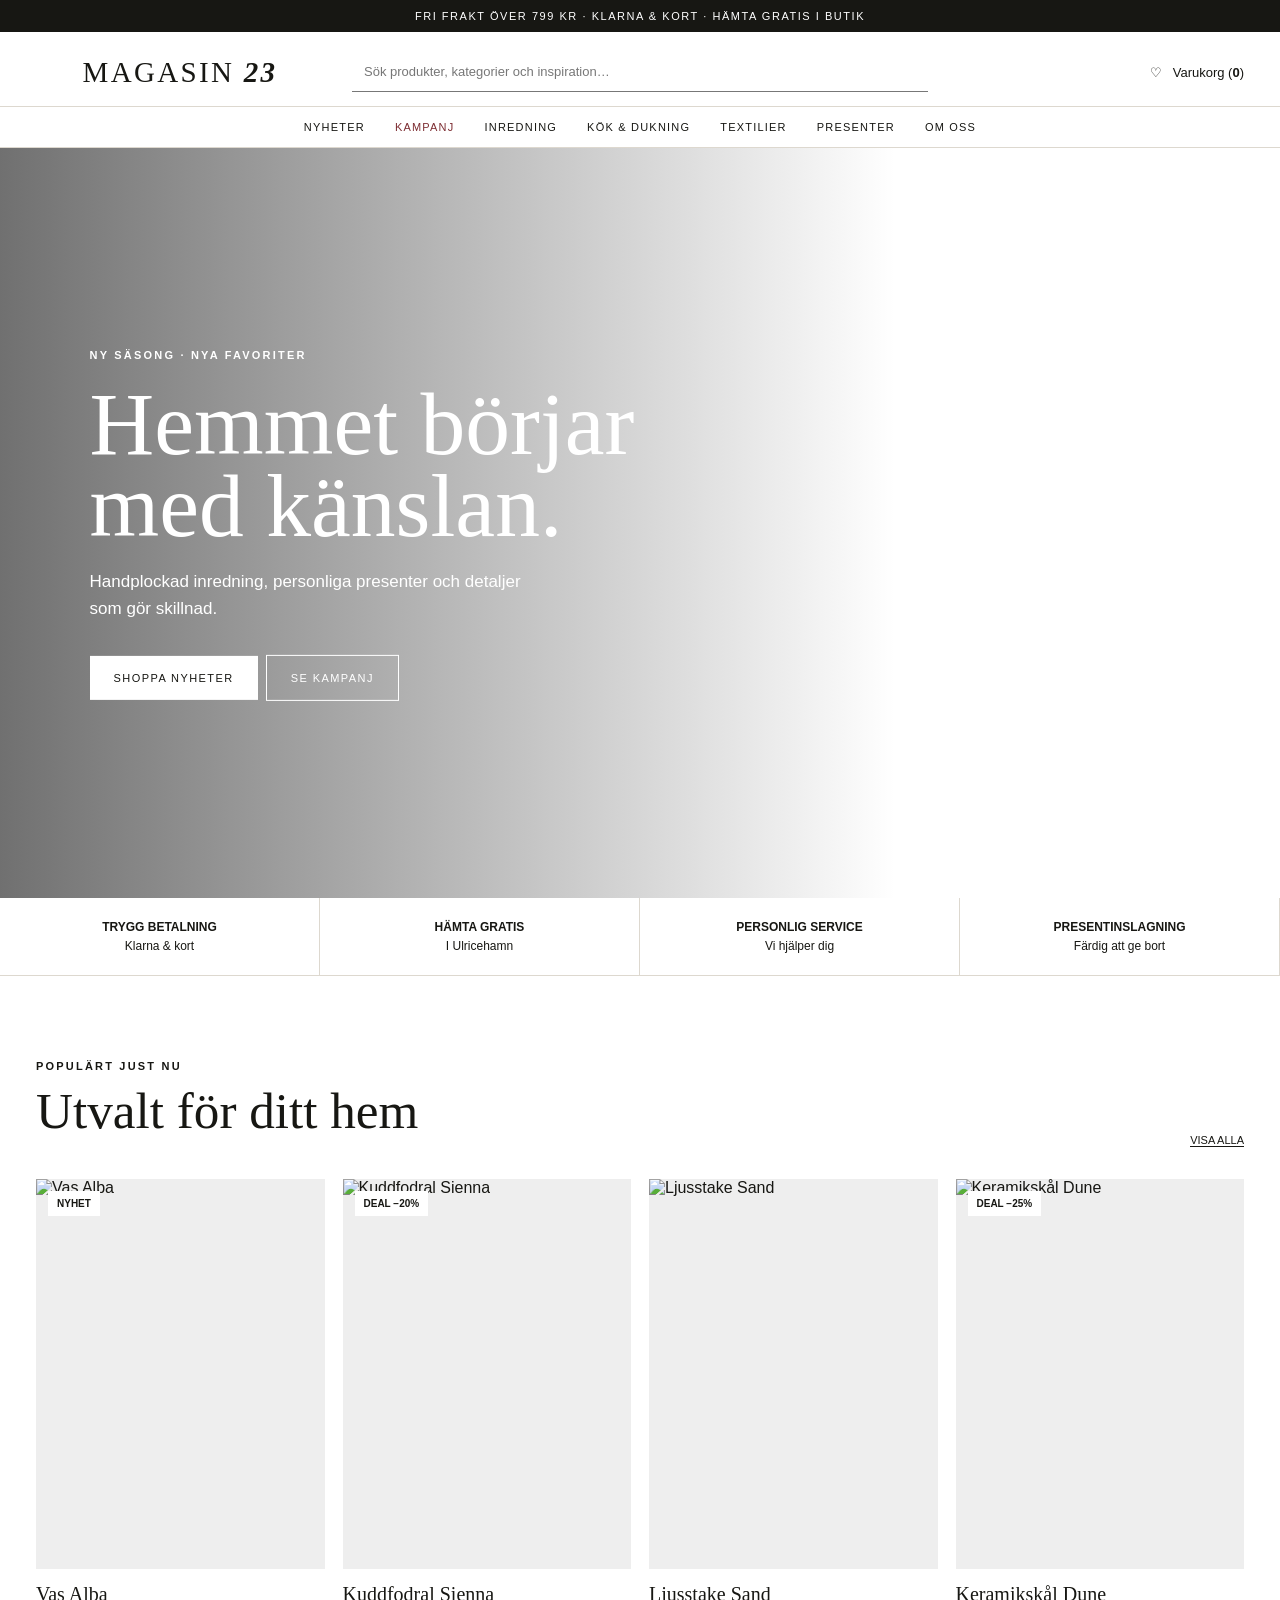
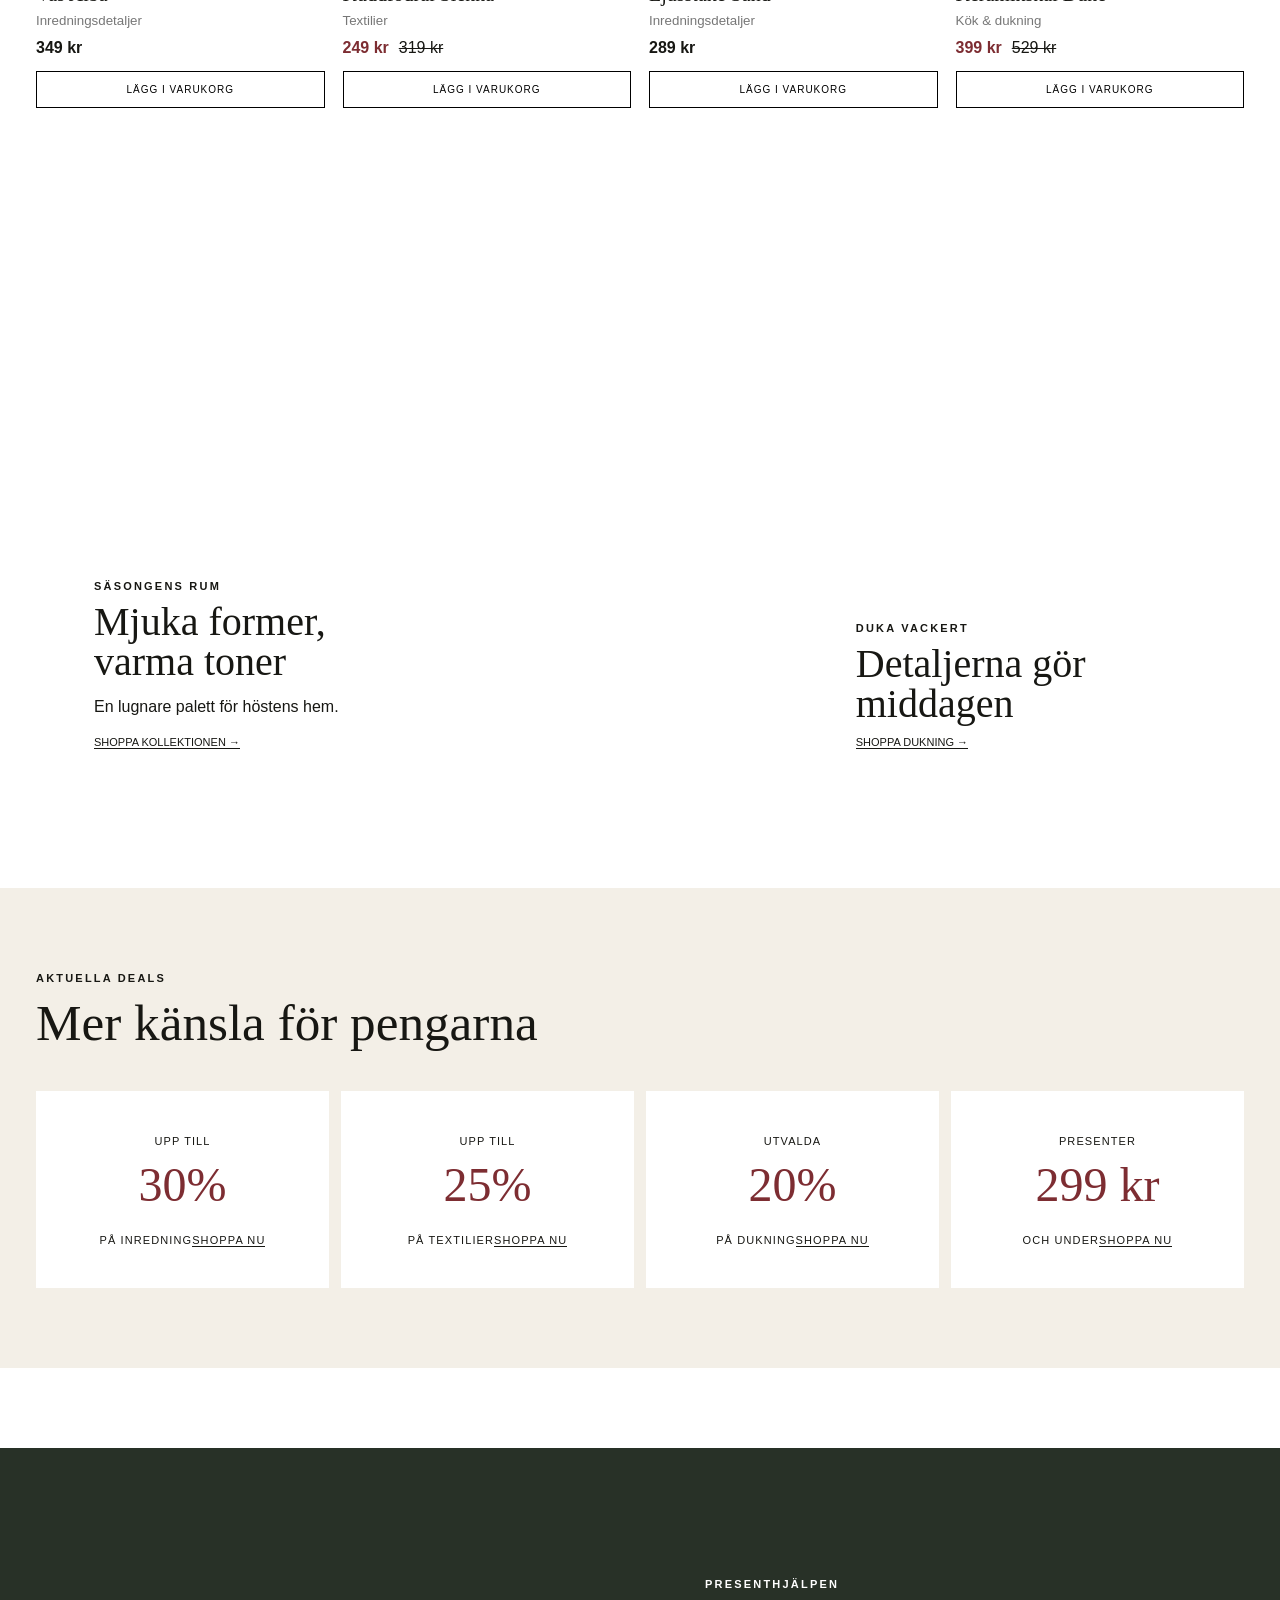
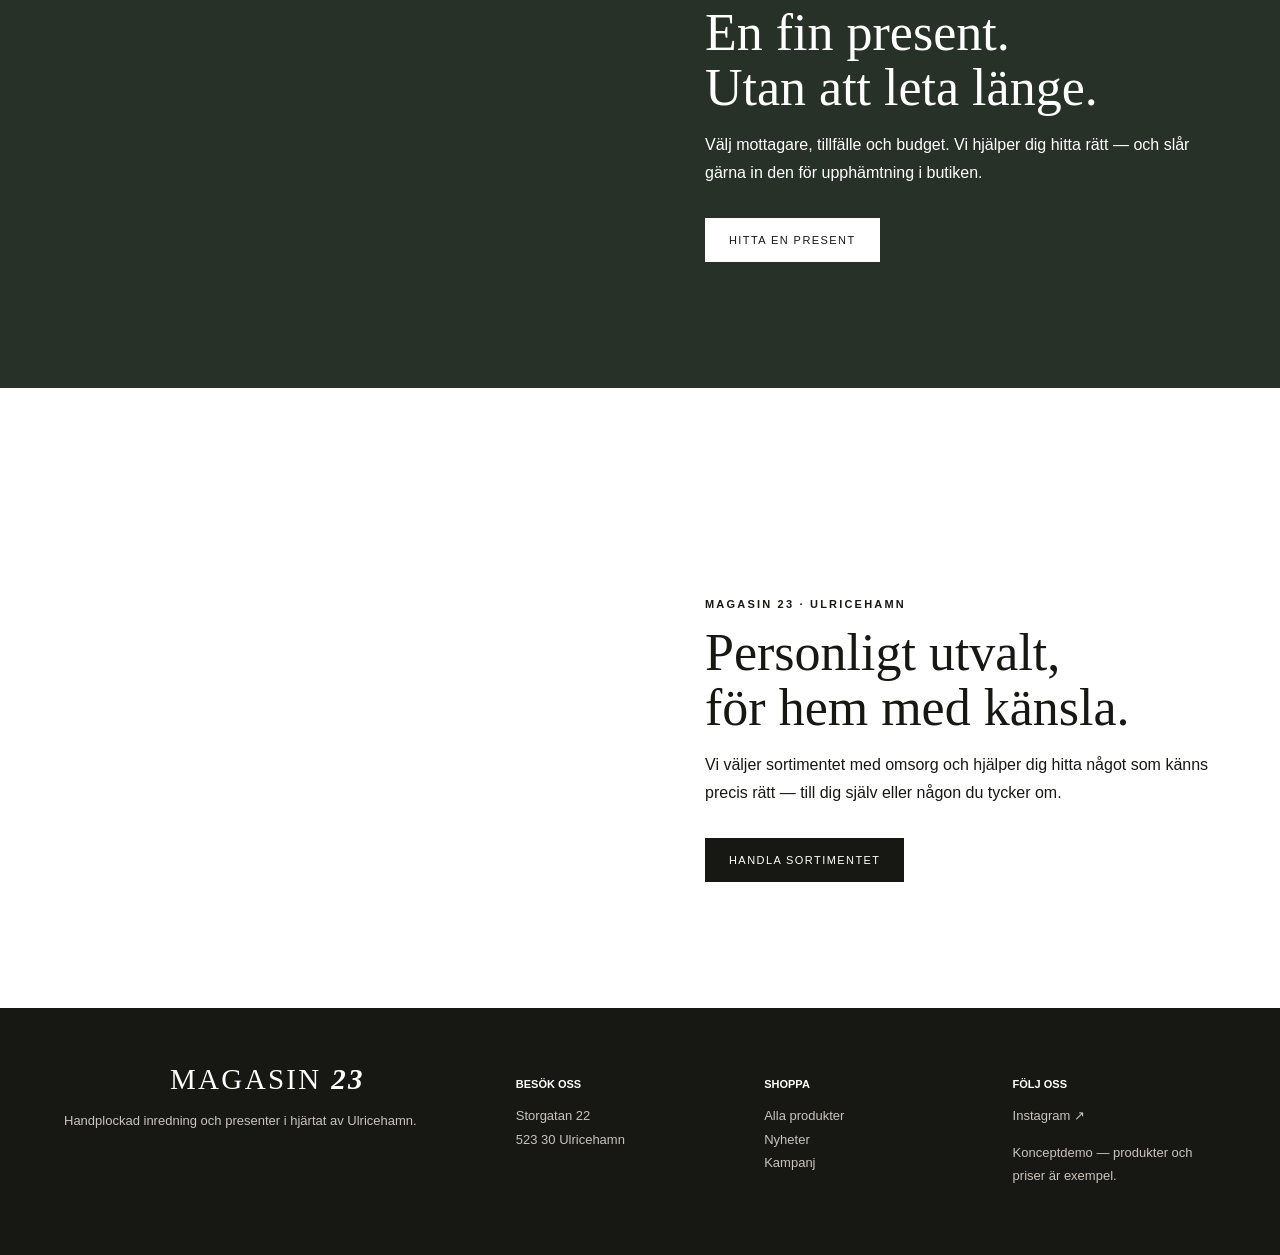
==== commit 924db903: "Redesign homepage with editorial commerce layout" ====
--- a/index.html
+++ b/index.html
@@ -1 +1,23 @@
-<!DOCTYPE html><html lang="sv"><head><meta charSet="utf-8"/><meta name="viewport" content="width=device-width, initial-scale=1"/><link rel="preload" href="https://images.unsplash.com/photo-1618221195710-dd6b41faaea6?auto=format&amp;fit=crop&amp;w=700&amp;q=85" as="image"/><link rel="preload" href="https://images.unsplash.com/photo-1616486338812-3dadae4b4ace?auto=format&amp;fit=crop&amp;w=700&amp;q=85" as="image"/><link rel="preload" href="https://images.unsplash.com/photo-1612196808214-b8e1d6145a8c?auto=format&amp;fit=crop&amp;w=700&amp;q=85" as="image"/><link rel="preload" href="https://images.unsplash.com/photo-1584100936595-c0654b55a2e2?auto=format&amp;fit=crop&amp;w=700&amp;q=85" as="image"/><link rel="preload" href="https://images.unsplash.com/photo-1610701596007-11502861dcfa?auto=format&amp;fit=crop&amp;w=700&amp;q=85" as="image"/><link rel="preload" href="https://images.unsplash.com/photo-1608755728617-aefab37d2edd?auto=format&amp;fit=crop&amp;w=700&amp;q=85" as="image"/><link rel="preload" href="https://images.unsplash.com/photo-1603006905003-be475563bc59?auto=format&amp;fit=crop&amp;w=700&amp;q=85" as="image"/><link rel="preload" href="https://images.unsplash.com/photo-1583845112203-454c2254ed0e?auto=format&amp;fit=crop&amp;w=700&amp;q=85" as="image"/><link rel="preload" href="https://images.unsplash.com/photo-1507473885765-e6ed057f782c?auto=format&amp;fit=crop&amp;w=700&amp;q=85" as="image"/><link rel="preload" href="https://images.unsplash.com/photo-1578749556568-bc2c40e68b61?auto=format&amp;fit=crop&amp;w=700&amp;q=85" as="image"/><link rel="stylesheet" href="/magasin23/_next/static/chunks/049ueslvs466i.css" data-precedence="next"/><link rel="preload" as="script" fetchPriority="low" href="/magasin23/_next/static/chunks/15xrurgzs99gv.js"/><script src="/magasin23/_next/static/chunks/0dgq26a5_oy.a.js" async=""></script><script src="/magasin23/_next/static/chunks/07lhk_q6pmm3r.js" async=""></script><script src="/magasin23/_next/static/chunks/0gc7djio5cl3v.js" async=""></script><script src="/magasin23/_next/static/chunks/turbopack-0.0emc3esr5y_.js" async=""></script><script src="/magasin23/_next/static/chunks/01xlw8hd842-c.js" async=""></script><script src="/magasin23/_next/static/chunks/0d3shmwh5_nmn.js" async=""></script><script src="/magasin23/_next/static/chunks/0oh5gsg37a.mf.js" async=""></script><link rel="preload" href="https://images.unsplash.com/photo-1602523961358-f9f03dd557db?auto=format&amp;fit=crop&amp;w=700&amp;q=85" as="image"/><link rel="preload" href="https://images.unsplash.com/photo-1532372320572-cda25653a694?auto=format&amp;fit=crop&amp;w=700&amp;q=85" as="image"/><title>Magasin 23 Webshop Demo</title><meta name="description" content="Handplockad inredning, textilier och presenter i Ulricehamn."/><meta property="og:title" content="Magasin 23"/><meta property="og:description" content="Vackra ting för hem med känsla."/><meta property="og:image" content="http://localhost:3000/og.png"/><meta name="twitter:card" content="summary_large_image"/><meta name="twitter:title" content="Magasin 23"/><meta name="twitter:description" content="Vackra ting för hem med känsla."/><meta name="twitter:image" content="http://localhost:3000/og.png"/><script src="/magasin23/_next/static/chunks/03~yq9q893hmn.js" noModule=""></script></head><body><div hidden=""><!--$--><!--/$--></div><div class="announcement">FRI FRAKT ÖVER 799 KR　•　BETALA MED KLARNA　•　HÄMTA GRATIS I BUTIK</div><div class="mainHeader"><a class="brand" href="/magasin23/"><span>MAGASIN</span><b>23</b><small>ULRICEHAMN</small></a><a class="globalSearch" href="/magasin23/produkter/"><span>⌕</span><span>Sök produkter, kategorier och inspiration...</span></a><div class="actions"><button aria-label="Favoriter">♡</button><button class="cartButton" aria-label="Varukorg"><span>Varukorg</span><b>0</b></button></div></div><nav class="shopNav"><a href="/magasin23/produkter/"><b>Alla produkter</b></a><a href="/magasin23/produkter/">Nyheter</a><a class="saleLink" href="/magasin23/produkter/">Kampanj</a><a href="/magasin23/produkter/">Inredning</a><a href="/magasin23/produkter/">Textilier</a><a href="/magasin23/produkter/">Kök &amp; dukning</a><a href="/magasin23/produkter/">Presenter</a><a href="/#butiken">Om butiken</a></nav><main><section class="shopHero"><div class="shopHeroCopy"><span class="campaignPill">SENSOMMARKAMPANJ</span><h1>Gör plats för<br/>säsongens nyheter.</h1><p>Handplockad inredning för ett personligare hem. Just nu upp till <strong>30% rabatt</strong> på utvalda favoriter.</p><div class="buttonRow"><a class="button dark" href="/magasin23/produkter/">Handla kampanjen →</a><a class="button heroOutline" href="/magasin23/produkter/">Se alla produkter</a></div></div><div class="shopHeroImage"><div class="heroOffer"><span>UTVALT PRIS</span><strong>från 219 kr</strong><small>Shoppa direkt online</small></div></div></section><section class="trustBar"><div><b>✓</b><span><strong>Trygg betalning</strong>Klarna &amp; kort via Stripe</span></div><div><b>⌂</b><span><strong>Hämta gratis</strong>I butiken i Ulricehamn</span></div><div><b>↻</b><span><strong>Smidig retur</strong>14 dagars öppet köp</span></div><div><b>♡</b><span><strong>Personlig service</strong>Vi hjälper dig gärna</span></div></section><section class="shopSection categoriesSection"><div class="shopHeading"><div><span class="eyebrow">HANDLA EFTER KATEGORI</span><h2>Vad letar du efter?</h2></div><a href="/magasin23/produkter/">Visa hela sortimentet →</a></div><div class="quickCategories"><a href="/magasin23/produkter/?category=Nyheter"><img src="https://images.unsplash.com/photo-1618221195710-dd6b41faaea6?auto=format&amp;fit=crop&amp;w=700&amp;q=85" alt=""/><strong>Nyheter</strong><span>Nytt för säsongen</span></a><a href="/magasin23/produkter/?category=Kampanj"><img src="https://images.unsplash.com/photo-1616486338812-3dadae4b4ace?auto=format&amp;fit=crop&amp;w=700&amp;q=85" alt=""/><strong>Kampanj</strong><span>Utvalda priser</span></a><a href="/magasin23/produkter/?category=Inredning"><img src="https://images.unsplash.com/photo-1612196808214-b8e1d6145a8c?auto=format&amp;fit=crop&amp;w=700&amp;q=85" alt=""/><strong>Inredning</strong><span>Detaljer med känsla</span></a><a href="/magasin23/produkter/?category=Textilier"><img src="https://images.unsplash.com/photo-1584100936595-c0654b55a2e2?auto=format&amp;fit=crop&amp;w=700&amp;q=85" alt=""/><strong>Textilier</strong><span>Mjukt &amp; ombonat</span></a><a href="/magasin23/produkter/?category=K%C3%B6k%20%26%20dukning"><img src="https://images.unsplash.com/photo-1610701596007-11502861dcfa?auto=format&amp;fit=crop&amp;w=700&amp;q=85" alt=""/><strong>Kök &amp; dukning</strong><span>För bordet</span></a><a href="/magasin23/produkter/?category=Presenter"><img src="https://images.unsplash.com/photo-1608755728617-aefab37d2edd?auto=format&amp;fit=crop&amp;w=700&amp;q=85" alt=""/><strong>Presenter</strong><span>Något att ge bort</span></a></div></section><section class="shopSection featuredProducts"><div class="shopHeading"><div><span class="eyebrow">POPULÄRT JUST NU</span><h2>Favoriter du kan handla idag.</h2></div><a href="/magasin23/produkter/">Se alla produkter →</a></div><div class="homeProductGrid"><article class="product"><div class="productImage"><span class="badge ">NYHET</span><button class="heart" aria-label="Spara Vas Alba">♡</button><img src="https://images.unsplash.com/photo-1612196808214-b8e1d6145a8c?auto=format&amp;fit=crop&amp;w=700&amp;q=85" alt="Vas Alba"/></div><div class="productDetails"><span class="productCategory">Inredningsdetaljer</span><h3>Vas Alba</h3><div class="priceRow"><strong class="">349<!-- --> kr</strong></div><span class="stock">● Finns i lager</span><button class="addButton">Lägg i varukorg</button></div></article><article class="product"><div class="productImage"><span class="badge saleBadge">-20%</span><button class="heart" aria-label="Spara Kuddfodral Sienna">♡</button><img src="https://images.unsplash.com/photo-1584100936595-c0654b55a2e2?auto=format&amp;fit=crop&amp;w=700&amp;q=85" alt="Kuddfodral Sienna"/></div><div class="productDetails"><span class="productCategory">Textilier</span><h3>Kuddfodral Sienna</h3><div class="priceRow"><strong class="salePrice">249<!-- --> kr</strong><del>319<!-- --> kr</del></div><span class="stock">● Finns i lager</span><button class="addButton">Lägg i varukorg</button></div></article><article class="product"><div class="productImage"><button class="heart" aria-label="Spara Ljusstake Sand">♡</button><img src="https://images.unsplash.com/photo-1603006905003-be475563bc59?auto=format&amp;fit=crop&amp;w=700&amp;q=85" alt="Ljusstake Sand"/></div><div class="productDetails"><span class="productCategory">Inredningsdetaljer</span><h3>Ljusstake Sand</h3><div class="priceRow"><strong class="">289<!-- --> kr</strong></div><span class="stock">● Finns i lager</span><button class="addButton">Lägg i varukorg</button></div></article><article class="product"><div class="productImage"><span class="badge saleBadge">-25%</span><button class="heart" aria-label="Spara Keramikskål Dune">♡</button><img src="https://images.unsplash.com/photo-1610701596007-11502861dcfa?auto=format&amp;fit=crop&amp;w=700&amp;q=85" alt="Keramikskål Dune"/></div><div class="productDetails"><span class="productCategory">Kök &amp; dukning</span><h3>Keramikskål Dune</h3><div class="priceRow"><strong class="salePrice">399<!-- --> kr</strong><del>529<!-- --> kr</del></div><span class="stock">● Finns i lager</span><button class="addButton">Lägg i varukorg</button></div></article><article class="product"><div class="productImage"><button class="heart" aria-label="Spara Pläd Linnea">♡</button><img src="https://images.unsplash.com/photo-1583845112203-454c2254ed0e?auto=format&amp;fit=crop&amp;w=700&amp;q=85" alt="Pläd Linnea"/></div><div class="productDetails"><span class="productCategory">Textilier</span><h3>Pläd Linnea</h3><div class="priceRow"><strong class="">699<!-- --> kr</strong></div><span class="stock">● Finns i lager</span><button class="addButton">Lägg i varukorg</button></div></article></div></section><section class="promoGrid"><a class="promo promoLarge" href="/magasin23/produkter/"><div><span>KAMPANJ</span><h2>Upp till 30% på<br/>utvald inredning</h2><p>Gäller så långt lagret räcker</p><b>Handla kampanjen →</b></div></a><a class="promo promoSmall" href="/magasin23/produkter/"><div><span>NYHETER</span><h2>Duka för<br/>sensommaren</h2><b>Upptäck kollektionen →</b></div></a></section><section class="shopSection giftBoxes"><div class="shopHeading"><div><span class="eyebrow">FÄRDIGA ATT GE BORT</span><h2>Våra presentboxar.</h2></div><p>Genomtänkta kombinationer, vackert inslagna och klara att överraska med.</p></div><div class="giftBoxGrid"><article><div class="giftBoxImage giftBoxOne"><span>POPULÄRAST</span></div><small>FÖR EN LUGN STUND</small><h3>Presentbox Lugn</h3><p>Doftljus, keramikmugg och linneservett.</p><div><strong>499 kr</strong><button>Lägg i varukorg</button></div></article><article><div class="giftBoxImage giftBoxTwo"><span>NYHET</span></div><small>FÖR DET NYA HEMMET</small><h3>Presentbox Välkommen hem</h3><p>Vas, ljusstake och ett personligt kort.</p><div><strong>699 kr</strong><button>Lägg i varukorg</button></div></article><article><div class="giftBoxImage giftBoxThree"><span>GÅVOTIPS</span></div><small>FÖR MIDDAGSVÄRDEN</small><h3>Presentbox Middag</h3><p>Serveringsfat, servetter och stämningsljus.</p><div><strong>749 kr</strong><button>Lägg i varukorg</button></div></article></div></section><section class="pickupGift"><div><span>BEHÖVER DU EN PRESENT IDAG?</span><h2>Beställ online.<br/>Hämta färdiginslaget.</h2><p>Välj presentinslagning i varukorgen. Vi gör presenten klar och meddelar när den kan hämtas på Storgatan 22.</p><a class="button light" href="/magasin23/produkter/">Hitta en present →</a></div><aside><div><b>1</b><span><strong>Välj din present</strong>Handla enkelt online</span></div><div><b>2</b><span><strong>Lägg till inslagning</strong>Skriv en personlig hälsning</span></div><div><b>3</b><span><strong>Hämta i butiken</strong>Färdig att ge bort</span></div></aside></section><section class="shopSection newProducts"><div class="shopHeading"><div><span class="eyebrow">NYTT HOS MAGASIN 23</span><h2>Senast inkommet.</h2></div><p>Nya favoriter landar löpande – noga utvalda för hem med personlighet.</p></div><div class="homeProductGrid four"><article class="product"><div class="productImage"><button class="heart" aria-label="Spara Bordslampa Noma">♡</button><img src="https://images.unsplash.com/photo-1507473885765-e6ed057f782c?auto=format&amp;fit=crop&amp;w=700&amp;q=85" alt="Bordslampa Noma"/></div><div class="productDetails"><span class="productCategory">Belysning</span><h3>Bordslampa Noma</h3><div class="priceRow"><strong class="">1 299<!-- --> kr</strong></div><span class="stock">● Finns i lager</span><button class="addButton">Lägg i varukorg</button></div></article><article class="product"><div class="productImage"><span class="badge saleBadge">-15%</span><button class="heart" aria-label="Spara Serveringsfat Terra">♡</button><img src="https://images.unsplash.com/photo-1578749556568-bc2c40e68b61?auto=format&amp;fit=crop&amp;w=700&amp;q=85" alt="Serveringsfat Terra"/></div><div class="productDetails"><span class="productCategory">Kök &amp; dukning</span><h3>Serveringsfat Terra</h3><div class="priceRow"><strong class="salePrice">449<!-- --> kr</strong><del>529<!-- --> kr</del></div><span class="stock">● Finns i lager</span><button class="addButton">Lägg i varukorg</button></div></article><article class="product"><div class="productImage"><button class="heart" aria-label="Spara Doftljus Amber">♡</button><img src="https://images.unsplash.com/photo-1602523961358-f9f03dd557db?auto=format&amp;fit=crop&amp;w=700&amp;q=85" alt="Doftljus Amber"/></div><div class="productDetails"><span class="productCategory">Presenter</span><h3>Doftljus Amber</h3><div class="priceRow"><strong class="">219<!-- --> kr</strong></div><span class="stock">● Finns i lager</span><button class="addButton">Lägg i varukorg</button></div></article><article class="product"><div class="productImage"><button class="heart" aria-label="Spara Sidobord Eken">♡</button><img src="https://images.unsplash.com/photo-1532372320572-cda25653a694?auto=format&amp;fit=crop&amp;w=700&amp;q=85" alt="Sidobord Eken"/></div><div class="productDetails"><span class="productCategory">Möbler</span><h3>Sidobord Eken</h3><div class="priceRow"><strong class="">1 899<!-- --> kr</strong></div><span class="stock">● Finns i lager</span><button class="addButton">Lägg i varukorg</button></div></article></div></section><section class="giftFinder" id="presentguiden"><div class="giftIntro"><span class="giftKicker">PRESENTHJÄLPEN</span><h2>Hitta rätt present<br/>på mindre än en minut.</h2><p>Berätta vem du ska fira, så väljer vi ut presenter som känns genomtänkta – och håller din budget.</p><div class="giftPromise"><b>🎁</b><span><strong>Vi slår in den åt dig</strong>Hämta färdiginslagen i butiken</span></div></div><div class="giftForm"><fieldset><legend>1. Vem är presenten till?</legend><div><button type="button" class="selected">Till henne<span>✓</span></button><button type="button" class="">Till honom<span></span></button><button type="button" class="">Till paret<span></span></button><button type="button" class="">Till värden<span></span></button></div></fieldset><fieldset><legend>2. Vad firar ni?</legend><div><button type="button" class="selected">Födelsedag<span>✓</span></button><button type="button" class="">Inflyttning<span></span></button><button type="button" class="">Bröllop<span></span></button><button type="button" class="">Tackpresent<span></span></button></div></fieldset><fieldset><legend>3. Vilken budget?</legend><div><button type="button" class="selected">Under 300 kr<span>✓</span></button><button type="button" class="">300–500 kr<span></span></button><button type="button" class="">500–800 kr<span></span></button><button type="button" class="">Över 800 kr<span></span></button></div></fieldset><a class="giftResult" href="/magasin23/produkter/"><span>Visa mina presentförslag</span><b>→</b><small>Till henne<!-- --> · <!-- -->Födelsedag<!-- --> · <!-- -->Under 300 kr</small></a></div></section><section class="storeStory" id="butiken"><div class="storeStoryImage"></div><div><span class="eyebrow">LOKALT I ULRICEHAMN</span><h2>En personlig butik,<br/>nu också online.</h2><p>Hos Magasin 23 hittar du det lilla extra. Vi väljer varje produkt med omsorg och hjälper dig att hitta något som känns precis rätt.</p><a class="textLink" href="/magasin23/produkter/">Handla hela sortimentet →</a></div></section></main><footer id="kontakt"><div><div class="brand footerBrand"><span>MAGASIN</span><b>23</b><small>ULRICEHAMN</small></div><p>Personlig inredning och handplockade ting<br/>i hjärtat av Ulricehamn.</p></div><div><h4>Besök oss</h4><p>Storgatan 22<br/>523 30 Ulricehamn</p><p>Mån–fre 11–18<br/>Lördag 10–14</p></div><div><h4>Hjälp &amp; inspiration</h4><a href="/magasin23/produkter/">Alla produkter</a><a href="#">Leverans &amp; retur</a><a href="#">Kontakta oss</a></div><div><h4>Följ Magasin 23</h4><a href="https://www.instagram.com/magasin_23/">Instagram ↗</a><a href="#">Facebook ↗</a><p class="demo">Konceptdemo – uppgifter och produkter är exempel.</p></div></footer><!--$--><!--/$--><script src="/magasin23/_next/static/chunks/15xrurgzs99gv.js" id="_R_" async=""></script><script>(self.__next_f=self.__next_f||[]).push([0])</script><script>self.__next_f.push([1,"1:\"$Sreact.fragment\"\n2:I[39756,[\"/magasin23/_next/static/chunks/01xlw8hd842-c.js\",\"/magasin23/_next/static/chunks/0d3shmwh5_nmn.js\"],\"default\"]\n3:I[37457,[\"/magasin23/_next/static/chunks/01xlw8hd842-c.js\",\"/magasin23/_next/static/chunks/0d3shmwh5_nmn.js\"],\"default\"]\n4:I[22016,[\"/magasin23/_next/static/chunks/01xlw8hd842-c.js\",\"/magasin23/_next/static/chunks/0d3shmwh5_nmn.js\",\"/magasin23/_next/static/chunks/0oh5gsg37a.mf.js\"],\"\"]\n12:I[68027,[\"/magasin23/_next/static/chunks/01xlw8hd842-c.js\",\"/magasin23/_next/static/chunks/0d3shmwh5_nmn.js\"],\"default\",1]\n:HL[\"/magasin23/_next/static/chunks/049ueslvs466i.css\",\"style\"]\n"])</script><script>self.__next_f.push([1,"0:{\"P\":null,\"c\":[\"\",\"\"],\"q\":\"\",\"i\":false,\"f\":[[[\"\",{\"children\":[\"__PAGE__\",{}]},\"$undefined\",\"$undefined\",16],[[\"$\",\"$1\",\"c\",{\"children\":[[[\"$\",\"link\",\"0\",{\"rel\":\"stylesheet\",\"href\":\"/magasin23/_next/static/chunks/049ueslvs466i.css\",\"precedence\":\"next\",\"crossOrigin\":\"$undefined\",\"nonce\":\"$undefined\"}],[\"$\",\"script\",\"script-0\",{\"src\":\"/magasin23/_next/static/chunks/01xlw8hd842-c.js\",\"async\":true,\"nonce\":\"$undefined\"}],[\"$\",\"script\",\"script-1\",{\"src\":\"/magasin23/_next/static/chunks/0d3shmwh5_nmn.js\",\"async\":true,\"nonce\":\"$undefined\"}]],[\"$\",\"html\",null,{\"lang\":\"sv\",\"children\":[\"$\",\"body\",null,{\"children\":[\"$\",\"$L2\",null,{\"parallelRouterKey\":\"children\",\"error\":\"$undefined\",\"errorStyles\":\"$undefined\",\"errorScripts\":\"$undefined\",\"template\":[\"$\",\"$L3\",null,{}],\"templateStyles\":\"$undefined\",\"templateScripts\":\"$undefined\",\"notFound\":[[[\"$\",\"title\",null,{\"children\":\"404: This page could not be found.\"}],[\"$\",\"div\",null,{\"style\":{\"fontFamily\":\"system-ui,\\\"Segoe UI\\\",Roboto,Helvetica,Arial,sans-serif,\\\"Apple Color Emoji\\\",\\\"Segoe UI Emoji\\\"\",\"height\":\"100vh\",\"textAlign\":\"center\",\"display\":\"flex\",\"flexDirection\":\"column\",\"alignItems\":\"center\",\"justifyContent\":\"center\"},\"children\":[\"$\",\"div\",null,{\"children\":[[\"$\",\"style\",null,{\"dangerouslySetInnerHTML\":{\"__html\":\"body{color:#000;background:#fff;margin:0}.next-error-h1{border-right:1px solid rgba(0,0,0,.3)}@media (prefers-color-scheme:dark){body{color:#fff;background:#000}.next-error-h1{border-right:1px solid rgba(255,255,255,.3)}}\"}}],[\"$\",\"h1\",null,{\"className\":\"next-error-h1\",\"style\":{\"display\":\"inline-block\",\"margin\":\"0 20px 0 0\",\"padding\":\"0 23px 0 0\",\"fontSize\":24,\"fontWeight\":500,\"verticalAlign\":\"top\",\"lineHeight\":\"49px\"},\"children\":404}],[\"$\",\"div\",null,{\"style\":{\"display\":\"inline-block\"},\"children\":[\"$\",\"h2\",null,{\"style\":{\"fontSize\":14,\"fontWeight\":400,\"lineHeight\":\"49px\",\"margin\":0},\"children\":\"This page could not be found.\"}]}]]}]}]],[]],\"forbidden\":\"$undefined\",\"unauthorized\":\"$undefined\"}]}]}]]}],{\"children\":[[\"$\",\"$1\",\"c\",{\"children\":[[[[\"$\",\"div\",null,{\"className\":\"announcement\",\"children\":\"FRI FRAKT ÖVER 799 KR　•　BETALA MED KLARNA　•　HÄMTA GRATIS I BUTIK\"}],[\"$\",\"div\",null,{\"className\":\"mainHeader\",\"children\":[[\"$\",\"$L4\",null,{\"className\":\"brand\",\"href\":\"/\",\"children\":[[\"$\",\"span\",null,{\"children\":\"MAGASIN\"}],[\"$\",\"b\",null,{\"children\":\"23\"}],[\"$\",\"small\",null,{\"children\":\"ULRICEHAMN\"}]]}],[\"$\",\"$L4\",null,{\"className\":\"globalSearch\",\"href\":\"/produkter\",\"children\":[[\"$\",\"span\",null,{\"children\":\"⌕\"}],[\"$\",\"span\",null,{\"children\":\"Sök produkter, kategorier och inspiration...\"}]]}],[\"$\",\"div\",null,{\"className\":\"actions\",\"children\":[[\"$\",\"button\",null,{\"aria-label\":\"Favoriter\",\"children\":\"♡\"}],[\"$\",\"button\",null,{\"className\":\"cartButton\",\"aria-label\":\"Varukorg\",\"children\":[[\"$\",\"span\",null,{\"children\":\"Varukorg\"}],[\"$\",\"b\",null,{\"children\":\"0\"}]]}]]}]]}],[\"$\",\"nav\",null,{\"className\":\"shopNav\",\"children\":[[\"$\",\"$L4\",null,{\"href\":\"/produkter\",\"children\":[\"$\",\"b\",null,{\"children\":\"Alla produkter\"}]}],[\"$\",\"$L4\",null,{\"href\":\"/produkter\",\"children\":\"Nyheter\"}],[\"$\",\"$L4\",null,{\"className\":\"saleLink\",\"href\":\"/produkter\",\"children\":\"Kampanj\"}],[\"$\",\"$L4\",null,{\"href\":\"/produkter\",\"children\":\"Inredning\"}],[\"$\",\"$L4\",null,{\"href\":\"/produkter\",\"children\":\"Textilier\"}],[\"$\",\"$L4\",null,{\"href\":\"/produkter\",\"children\":\"Kök \u0026 dukning\"}],[\"$\",\"$L4\",null,{\"href\":\"/produkter\",\"children\":\"Presenter\"}],[\"$\",\"a\",null,{\"href\":\"/#butiken\",\"children\":\"Om butiken\"}]]}]],[\"$\",\"main\",null,{\"children\":[[\"$\",\"section\",null,{\"className\":\"shopHero\",\"children\":[[\"$\",\"div\",null,{\"className\":\"shopHeroCopy\",\"children\":[[\"$\",\"span\",null,{\"className\":\"campaignPill\",\"children\":\"SENSOMMARKAMPANJ\"}],[\"$\",\"h1\",null,{\"children\":[\"Gör plats för\",[\"$\",\"br\",null,{}],\"säsongens nyheter.\"]}],[\"$\",\"p\",null,{\"children\":[\"Handplockad inredning för ett personligare hem. Just nu upp till \",[\"$\",\"strong\",null,{\"children\":\"30% rabatt\"}],\" på utvalda favoriter.\"]}],[\"$\",\"div\",null,{\"className\":\"buttonRow\",\"children\":[[\"$\",\"$L4\",null,{\"className\":\"button dark\",\"href\":\"/produkter\",\"children\":\"Handla kampanjen →\"}],[\"$\",\"$L4\",null,{\"className\":\"button heroOutline\",\"href\":\"/produkter\",\"children\":\"Se alla produkter\"}]]}]]}],[\"$\",\"div\",null,{\"className\":\"shopHeroImage\",\"children\":[\"$\",\"div\",null,{\"className\":\"heroOffer\",\"children\":[[\"$\",\"span\",null,{\"children\":\"UTVALT PRIS\"}],[\"$\",\"strong\",null,{\"children\":\"från 219 kr\"}],[\"$\",\"small\",null,{\"children\":\"Shoppa direkt online\"}]]}]}]]}],[\"$\",\"section\",null,{\"className\":\"trustBar\",\"children\":[[\"$\",\"div\",null,{\"children\":[[\"$\",\"b\",null,{\"children\":\"✓\"}],[\"$\",\"span\",null,{\"children\":[[\"$\",\"strong\",null,{\"children\":\"Trygg betalning\"}],\"Klarna \u0026 kort via Stripe\"]}]]}],[\"$\",\"div\",null,{\"children\":[[\"$\",\"b\",null,{\"children\":\"⌂\"}],[\"$\",\"span\",null,{\"children\":[[\"$\",\"strong\",null,{\"children\":\"Hämta gratis\"}],\"I butiken i Ulricehamn\"]}]]}],[\"$\",\"div\",null,{\"children\":[[\"$\",\"b\",null,{\"children\":\"↻\"}],[\"$\",\"span\",null,{\"children\":[[\"$\",\"strong\",null,{\"children\":\"Smidig retur\"}],\"14 dagars öppet köp\"]}]]}],\"$L5\"]}],\"$L6\",\"$L7\",\"$L8\",\"$L9\",\"$La\",\"$Lb\",\"$Lc\",\"$Ld\"]}],\"$Le\"],[\"$Lf\"],\"$L10\"]}],{},null,false,null]},null,false,null],\"$L11\",false]],\"m\":\"$undefined\",\"G\":[\"$12\",[\"$L13\"]],\"S\":true,\"h\":null,\"s\":\"$undefined\",\"l\":\"$undefined\",\"p\":\"$undefined\",\"d\":\"$undefined\",\"b\":\"rBa_lv5PLv6zTCeHZdKcu\"}\n"])</script><script>self.__next_f.push([1,"14:I[99522,[\"/magasin23/_next/static/chunks/01xlw8hd842-c.js\",\"/magasin23/_next/static/chunks/0d3shmwh5_nmn.js\",\"/magasin23/_next/static/chunks/0oh5gsg37a.mf.js\"],\"default\"]\n15:I[97367,[\"/magasin23/_next/static/chunks/01xlw8hd842-c.js\",\"/magasin23/_next/static/chunks/0d3shmwh5_nmn.js\"],\"OutletBoundary\"]\n16:\"$Sreact.suspense\"\n18:I[97367,[\"/magasin23/_next/static/chunks/01xlw8hd842-c.js\",\"/magasin23/_next/static/chunks/0d3shmwh5_nmn.js\"],\"ViewportBoundary\"]\n1a:I[97367,[\"/magasin23/_next/static/chunks/01xlw8hd842-c.js\",\"/magasin23/_next/static/chunks/0d3shmwh5_nmn.js\"],\"MetadataBoundary\"]\n:HL[\"https://images.unsplash.com/photo-1618221195710-dd6b41faaea6?auto=format\u0026fit=crop\u0026w=700\u0026q=85\",\"image\"]\n:HL[\"https://images.unsplash.com/photo-1616486338812-3dadae4b4ace?auto=format\u0026fit=crop\u0026w=700\u0026q=85\",\"image\"]\n:HL[\"https://images.unsplash.com/photo-1612196808214-b8e1d6145a8c?auto=format\u0026fit=crop\u0026w=700\u0026q=85\",\"image\"]\n:HL[\"https://images.unsplash.com/photo-1584100936595-c0654b55a2e2?auto=format\u0026fit=crop\u0026w=700\u0026q=85\",\"image\"]\n:HL[\"https://images.unsplash.com/photo-1610701596007-11502861dcfa?auto=format\u0026fit=crop\u0026w=700\u0026q=85\",\"image\"]\n:HL[\"https://images.unsplash.com/photo-1608755728617-aefab37d2edd?auto=format\u0026fit=crop\u0026w=700\u0026q=85\",\"image\"]\n:HL[\"https://images.unsplash.com/photo-1603006905003-be475563bc59?auto=format\u0026fit=crop\u0026w=700\u0026q=85\",\"image\"]\n:HL[\"https://images.unsplash.com/photo-1583845112203-454c2254ed0e?auto=format\u0026fit=crop\u0026w=700\u0026q=85\",\"image\"]\n:HL[\"https://images.unsplash.com/photo-1507473885765-e6ed057f782c?auto=format\u0026fit=crop\u0026w=700\u0026q=85\",\"image\"]\n:HL[\"https://images.unsplash.com/photo-1578749556568-bc2c40e68b61?auto=format\u0026fit=crop\u0026w=700\u0026q=85\",\"image\"]\n:HL[\"https://images.unsplash.com/photo-1602523961358-f9f03dd557db?auto=format\u0026fit=crop\u0026w=700\u0026q=85\",\"image\"]\n:HL[\"https://images.unsplash.com/photo-1532372320572-cda25653a694?auto=format\u0026fit=crop\u0026w=700\u0026q=85\",\"image\"]\n5:[\"$\",\"div\",null,{\"children\":[[\"$\",\"b\",null,{\"children\":\"♡\"}],[\"$\",\"span\",null,{\"children\":[[\"$\",\"strong\",null,{\"children\":\"Personlig service\"}],\"Vi hjälper dig gärna\"]}]]}]\n"])</script><script>self.__next_f.push([1,"6:[\"$\",\"section\",null,{\"className\":\"shopSection categoriesSection\",\"children\":[[\"$\",\"div\",null,{\"className\":\"shopHeading\",\"children\":[[\"$\",\"div\",null,{\"children\":[[\"$\",\"span\",null,{\"className\":\"eyebrow\",\"children\":\"HANDLA EFTER KATEGORI\"}],[\"$\",\"h2\",null,{\"children\":\"Vad letar du efter?\"}]]}],[\"$\",\"$L4\",null,{\"href\":\"/produkter\",\"children\":\"Visa hela sortimentet →\"}]]}],[\"$\",\"div\",null,{\"className\":\"quickCategories\",\"children\":[[\"$\",\"$L4\",\"Nyheter\",{\"href\":\"/produkter?category=Nyheter\",\"children\":[[\"$\",\"img\",null,{\"src\":\"https://images.unsplash.com/photo-1618221195710-dd6b41faaea6?auto=format\u0026fit=crop\u0026w=700\u0026q=85\",\"alt\":\"\"}],[\"$\",\"strong\",null,{\"children\":\"Nyheter\"}],[\"$\",\"span\",null,{\"children\":\"Nytt för säsongen\"}]]}],[\"$\",\"$L4\",\"Kampanj\",{\"href\":\"/produkter?category=Kampanj\",\"children\":[[\"$\",\"img\",null,{\"src\":\"https://images.unsplash.com/photo-1616486338812-3dadae4b4ace?auto=format\u0026fit=crop\u0026w=700\u0026q=85\",\"alt\":\"\"}],[\"$\",\"strong\",null,{\"children\":\"Kampanj\"}],[\"$\",\"span\",null,{\"children\":\"Utvalda priser\"}]]}],[\"$\",\"$L4\",\"Inredning\",{\"href\":\"/produkter?category=Inredning\",\"children\":[[\"$\",\"img\",null,{\"src\":\"https://images.unsplash.com/photo-1612196808214-b8e1d6145a8c?auto=format\u0026fit=crop\u0026w=700\u0026q=85\",\"alt\":\"\"}],[\"$\",\"strong\",null,{\"children\":\"Inredning\"}],[\"$\",\"span\",null,{\"children\":\"Detaljer med känsla\"}]]}],[\"$\",\"$L4\",\"Textilier\",{\"href\":\"/produkter?category=Textilier\",\"children\":[[\"$\",\"img\",null,{\"src\":\"https://images.unsplash.com/photo-1584100936595-c0654b55a2e2?auto=format\u0026fit=crop\u0026w=700\u0026q=85\",\"alt\":\"\"}],[\"$\",\"strong\",null,{\"children\":\"Textilier\"}],[\"$\",\"span\",null,{\"children\":\"Mjukt \u0026 ombonat\"}]]}],[\"$\",\"$L4\",\"Kök \u0026 dukning\",{\"href\":\"/produkter?category=K%C3%B6k%20%26%20dukning\",\"children\":[[\"$\",\"img\",null,{\"src\":\"https://images.unsplash.com/photo-1610701596007-11502861dcfa?auto=format\u0026fit=crop\u0026w=700\u0026q=85\",\"alt\":\"\"}],[\"$\",\"strong\",null,{\"children\":\"Kök \u0026 dukning\"}],[\"$\",\"span\",null,{\"children\":\"För bordet\"}]]}],[\"$\",\"$L4\",\"Presenter\",{\"href\":\"/produkter?category=Presenter\",\"children\":[[\"$\",\"img\",null,{\"src\":\"https://images.unsplash.com/photo-1608755728617-aefab37d2edd?auto=format\u0026fit=crop\u0026w=700\u0026q=85\",\"alt\":\"\"}],[\"$\",\"strong\",null,{\"children\":\"Presenter\"}],[\"$\",\"span\",null,{\"children\":\"Något att ge bort\"}]]}]]}]]}]\n"])</script><script>self.__next_f.push([1,"7:[\"$\",\"section\",null,{\"className\":\"shopSection featuredProducts\",\"children\":[[\"$\",\"div\",null,{\"className\":\"shopHeading\",\"children\":[[\"$\",\"div\",null,{\"children\":[[\"$\",\"span\",null,{\"className\":\"eyebrow\",\"children\":\"POPULÄRT JUST NU\"}],[\"$\",\"h2\",null,{\"children\":\"Favoriter du kan handla idag.\"}]]}],[\"$\",\"$L4\",null,{\"href\":\"/produkter\",\"children\":\"Se alla produkter →\"}]]}],[\"$\",\"div\",null,{\"className\":\"homeProductGrid\",\"children\":[[\"$\",\"article\",\"1\",{\"className\":\"product\",\"children\":[[\"$\",\"div\",null,{\"className\":\"productImage\",\"children\":[[\"$\",\"span\",null,{\"className\":\"badge \",\"children\":\"NYHET\"}],[\"$\",\"button\",null,{\"className\":\"heart\",\"aria-label\":\"Spara Vas Alba\",\"children\":\"♡\"}],[\"$\",\"img\",null,{\"src\":\"https://images.unsplash.com/photo-1612196808214-b8e1d6145a8c?auto=format\u0026fit=crop\u0026w=700\u0026q=85\",\"alt\":\"Vas Alba\"}]]}],[\"$\",\"div\",null,{\"className\":\"productDetails\",\"children\":[[\"$\",\"span\",null,{\"className\":\"productCategory\",\"children\":\"Inredningsdetaljer\"}],[\"$\",\"h3\",null,{\"children\":\"Vas Alba\"}],[\"$\",\"div\",null,{\"className\":\"priceRow\",\"children\":[[\"$\",\"strong\",null,{\"className\":\"\",\"children\":[\"349\",\" kr\"]}],\"$undefined\"]}],[\"$\",\"span\",null,{\"className\":\"stock\",\"children\":\"● Finns i lager\"}],[\"$\",\"button\",null,{\"className\":\"addButton\",\"children\":\"Lägg i varukorg\"}]]}]]}],[\"$\",\"article\",\"2\",{\"className\":\"product\",\"children\":[[\"$\",\"div\",null,{\"className\":\"productImage\",\"children\":[[\"$\",\"span\",null,{\"className\":\"badge saleBadge\",\"children\":\"-20%\"}],[\"$\",\"button\",null,{\"className\":\"heart\",\"aria-label\":\"Spara Kuddfodral Sienna\",\"children\":\"♡\"}],[\"$\",\"img\",null,{\"src\":\"https://images.unsplash.com/photo-1584100936595-c0654b55a2e2?auto=format\u0026fit=crop\u0026w=700\u0026q=85\",\"alt\":\"Kuddfodral Sienna\"}]]}],[\"$\",\"div\",null,{\"className\":\"productDetails\",\"children\":[[\"$\",\"span\",null,{\"className\":\"productCategory\",\"children\":\"Textilier\"}],[\"$\",\"h3\",null,{\"children\":\"Kuddfodral Sienna\"}],[\"$\",\"div\",null,{\"className\":\"priceRow\",\"children\":[[\"$\",\"strong\",null,{\"className\":\"salePrice\",\"children\":[\"249\",\" kr\"]}],[\"$\",\"del\",null,{\"children\":[\"319\",\" kr\"]}]]}],[\"$\",\"span\",null,{\"className\":\"stock\",\"children\":\"● Finns i lager\"}],[\"$\",\"button\",null,{\"className\":\"addButton\",\"children\":\"Lägg i varukorg\"}]]}]]}],[\"$\",\"article\",\"3\",{\"className\":\"product\",\"children\":[[\"$\",\"div\",null,{\"className\":\"productImage\",\"children\":[\"$undefined\",[\"$\",\"button\",null,{\"className\":\"heart\",\"aria-label\":\"Spara Ljusstake Sand\",\"children\":\"♡\"}],[\"$\",\"img\",null,{\"src\":\"https://images.unsplash.com/photo-1603006905003-be475563bc59?auto=format\u0026fit=crop\u0026w=700\u0026q=85\",\"alt\":\"Ljusstake Sand\"}]]}],[\"$\",\"div\",null,{\"className\":\"productDetails\",\"children\":[[\"$\",\"span\",null,{\"className\":\"productCategory\",\"children\":\"Inredningsdetaljer\"}],[\"$\",\"h3\",null,{\"children\":\"Ljusstake Sand\"}],[\"$\",\"div\",null,{\"className\":\"priceRow\",\"children\":[[\"$\",\"strong\",null,{\"className\":\"\",\"children\":[\"289\",\" kr\"]}],\"$undefined\"]}],[\"$\",\"span\",null,{\"className\":\"stock\",\"children\":\"● Finns i lager\"}],[\"$\",\"button\",null,{\"className\":\"addButton\",\"children\":\"Lägg i varukorg\"}]]}]]}],[\"$\",\"article\",\"4\",{\"className\":\"product\",\"children\":[[\"$\",\"div\",null,{\"className\":\"productImage\",\"children\":[[\"$\",\"span\",null,{\"className\":\"badge saleBadge\",\"children\":\"-25%\"}],[\"$\",\"button\",null,{\"className\":\"heart\",\"aria-label\":\"Spara Keramikskål Dune\",\"children\":\"♡\"}],[\"$\",\"img\",null,{\"src\":\"https://images.unsplash.com/photo-1610701596007-11502861dcfa?auto=format\u0026fit=crop\u0026w=700\u0026q=85\",\"alt\":\"Keramikskål Dune\"}]]}],[\"$\",\"div\",null,{\"className\":\"productDetails\",\"children\":[[\"$\",\"span\",null,{\"className\":\"productCategory\",\"children\":\"Kök \u0026 dukning\"}],[\"$\",\"h3\",null,{\"children\":\"Keramikskål Dune\"}],[\"$\",\"div\",null,{\"className\":\"priceRow\",\"children\":[[\"$\",\"strong\",null,{\"className\":\"salePrice\",\"children\":[\"399\",\" kr\"]}],[\"$\",\"del\",null,{\"children\":[\"529\",\" kr\"]}]]}],[\"$\",\"span\",null,{\"className\":\"stock\",\"children\":\"● Finns i lager\"}],[\"$\",\"button\",null,{\"className\":\"addButton\",\"children\":\"Lägg i varukorg\"}]]}]]}],[\"$\",\"article\",\"5\",{\"className\":\"product\",\"children\":[[\"$\",\"div\",null,{\"className\":\"productImage\",\"children\":[\"$undefined\",[\"$\",\"button\",null,{\"className\":\"heart\",\"aria-label\":\"Spara Pläd Linnea\",\"children\":\"♡\"}],[\"$\",\"img\",null,{\"src\":\"https://images.unsplash.com/photo-1583845112203-454c2254ed0e?auto=format\u0026fit=crop\u0026w=700\u0026q=85\",\"alt\":\"Pläd Linnea\"}]]}],[\"$\",\"div\",null,{\"className\":\"productDetails\",\"children\":[[\"$\",\"span\",null,{\"className\":\"productCategory\",\"children\":\"Textilier\"}],[\"$\",\"h3\",null,{\"children\":\"Pläd Linnea\"}],[\"$\",\"div\",null,{\"className\":\"priceRow\",\"children\":[[\"$\",\"strong\",null,{\"className\":\"\",\"children\":[\"699\",\" kr\"]}],\"$undefined\"]}],[\"$\",\"span\",null,{\"className\":\"stock\",\"children\":\"● Finns i lager\"}],[\"$\",\"button\",null,{\"className\":\"addButton\",\"children\":\"Lägg i varukorg\"}]]}]]}]]}]]}]\n"])</script><script>self.__next_f.push([1,"8:[\"$\",\"section\",null,{\"className\":\"promoGrid\",\"children\":[[\"$\",\"$L4\",null,{\"href\":\"/produkter\",\"className\":\"promo promoLarge\",\"children\":[\"$\",\"div\",null,{\"children\":[[\"$\",\"span\",null,{\"children\":\"KAMPANJ\"}],[\"$\",\"h2\",null,{\"children\":[\"Upp till 30% på\",[\"$\",\"br\",null,{}],\"utvald inredning\"]}],[\"$\",\"p\",null,{\"children\":\"Gäller så långt lagret räcker\"}],[\"$\",\"b\",null,{\"children\":\"Handla kampanjen →\"}]]}]}],[\"$\",\"$L4\",null,{\"href\":\"/produkter\",\"className\":\"promo promoSmall\",\"children\":[\"$\",\"div\",null,{\"children\":[[\"$\",\"span\",null,{\"children\":\"NYHETER\"}],[\"$\",\"h2\",null,{\"children\":[\"Duka för\",[\"$\",\"br\",null,{}],\"sensommaren\"]}],[\"$\",\"b\",null,{\"children\":\"Upptäck kollektionen →\"}]]}]}]]}]\n"])</script><script>self.__next_f.push([1,"9:[\"$\",\"section\",null,{\"className\":\"shopSection giftBoxes\",\"children\":[[\"$\",\"div\",null,{\"className\":\"shopHeading\",\"children\":[[\"$\",\"div\",null,{\"children\":[[\"$\",\"span\",null,{\"className\":\"eyebrow\",\"children\":\"FÄRDIGA ATT GE BORT\"}],[\"$\",\"h2\",null,{\"children\":\"Våra presentboxar.\"}]]}],[\"$\",\"p\",null,{\"children\":\"Genomtänkta kombinationer, vackert inslagna och klara att överraska med.\"}]]}],[\"$\",\"div\",null,{\"className\":\"giftBoxGrid\",\"children\":[[\"$\",\"article\",null,{\"children\":[[\"$\",\"div\",null,{\"className\":\"giftBoxImage giftBoxOne\",\"children\":[\"$\",\"span\",null,{\"children\":\"POPULÄRAST\"}]}],[\"$\",\"small\",null,{\"children\":\"FÖR EN LUGN STUND\"}],[\"$\",\"h3\",null,{\"children\":\"Presentbox Lugn\"}],[\"$\",\"p\",null,{\"children\":\"Doftljus, keramikmugg och linneservett.\"}],[\"$\",\"div\",null,{\"children\":[[\"$\",\"strong\",null,{\"children\":\"499 kr\"}],[\"$\",\"button\",null,{\"children\":\"Lägg i varukorg\"}]]}]]}],[\"$\",\"article\",null,{\"children\":[[\"$\",\"div\",null,{\"className\":\"giftBoxImage giftBoxTwo\",\"children\":[\"$\",\"span\",null,{\"children\":\"NYHET\"}]}],[\"$\",\"small\",null,{\"children\":\"FÖR DET NYA HEMMET\"}],[\"$\",\"h3\",null,{\"children\":\"Presentbox Välkommen hem\"}],[\"$\",\"p\",null,{\"children\":\"Vas, ljusstake och ett personligt kort.\"}],[\"$\",\"div\",null,{\"children\":[[\"$\",\"strong\",null,{\"children\":\"699 kr\"}],[\"$\",\"button\",null,{\"children\":\"Lägg i varukorg\"}]]}]]}],[\"$\",\"article\",null,{\"children\":[[\"$\",\"div\",null,{\"className\":\"giftBoxImage giftBoxThree\",\"children\":[\"$\",\"span\",null,{\"children\":\"GÅVOTIPS\"}]}],[\"$\",\"small\",null,{\"children\":\"FÖR MIDDAGSVÄRDEN\"}],[\"$\",\"h3\",null,{\"children\":\"Presentbox Middag\"}],[\"$\",\"p\",null,{\"children\":\"Serveringsfat, servetter och stämningsljus.\"}],[\"$\",\"div\",null,{\"children\":[[\"$\",\"strong\",null,{\"children\":\"749 kr\"}],[\"$\",\"button\",null,{\"children\":\"Lägg i varukorg\"}]]}]]}]]}]]}]\n"])</script><script>self.__next_f.push([1,"a:[\"$\",\"section\",null,{\"className\":\"pickupGift\",\"children\":[[\"$\",\"div\",null,{\"children\":[[\"$\",\"span\",null,{\"children\":\"BEHÖVER DU EN PRESENT IDAG?\"}],[\"$\",\"h2\",null,{\"children\":[\"Beställ online.\",[\"$\",\"br\",null,{}],\"Hämta färdiginslaget.\"]}],[\"$\",\"p\",null,{\"children\":\"Välj presentinslagning i varukorgen. Vi gör presenten klar och meddelar när den kan hämtas på Storgatan 22.\"}],[\"$\",\"$L4\",null,{\"className\":\"button light\",\"href\":\"/produkter\",\"children\":\"Hitta en present →\"}]]}],[\"$\",\"aside\",null,{\"children\":[[\"$\",\"div\",null,{\"children\":[[\"$\",\"b\",null,{\"children\":\"1\"}],[\"$\",\"span\",null,{\"children\":[[\"$\",\"strong\",null,{\"children\":\"Välj din present\"}],\"Handla enkelt online\"]}]]}],[\"$\",\"div\",null,{\"children\":[[\"$\",\"b\",null,{\"children\":\"2\"}],[\"$\",\"span\",null,{\"children\":[[\"$\",\"strong\",null,{\"children\":\"Lägg till inslagning\"}],\"Skriv en personlig hälsning\"]}]]}],[\"$\",\"div\",null,{\"children\":[[\"$\",\"b\",null,{\"children\":\"3\"}],[\"$\",\"span\",null,{\"children\":[[\"$\",\"strong\",null,{\"children\":\"Hämta i butiken\"}],\"Färdig att ge bort\"]}]]}]]}]]}]\n"])</script><script>self.__next_f.push([1,"b:[\"$\",\"section\",null,{\"className\":\"shopSection newProducts\",\"children\":[[\"$\",\"div\",null,{\"className\":\"shopHeading\",\"children\":[[\"$\",\"div\",null,{\"children\":[[\"$\",\"span\",null,{\"className\":\"eyebrow\",\"children\":\"NYTT HOS MAGASIN 23\"}],[\"$\",\"h2\",null,{\"children\":\"Senast inkommet.\"}]]}],[\"$\",\"p\",null,{\"children\":\"Nya favoriter landar löpande – noga utvalda för hem med personlighet.\"}]]}],[\"$\",\"div\",null,{\"className\":\"homeProductGrid four\",\"children\":[[\"$\",\"article\",\"6\",{\"className\":\"product\",\"children\":[[\"$\",\"div\",null,{\"className\":\"productImage\",\"children\":[\"$undefined\",[\"$\",\"button\",null,{\"className\":\"heart\",\"aria-label\":\"Spara Bordslampa Noma\",\"children\":\"♡\"}],[\"$\",\"img\",null,{\"src\":\"https://images.unsplash.com/photo-1507473885765-e6ed057f782c?auto=format\u0026fit=crop\u0026w=700\u0026q=85\",\"alt\":\"Bordslampa Noma\"}]]}],[\"$\",\"div\",null,{\"className\":\"productDetails\",\"children\":[[\"$\",\"span\",null,{\"className\":\"productCategory\",\"children\":\"Belysning\"}],[\"$\",\"h3\",null,{\"children\":\"Bordslampa Noma\"}],[\"$\",\"div\",null,{\"className\":\"priceRow\",\"children\":[[\"$\",\"strong\",null,{\"className\":\"\",\"children\":[\"1 299\",\" kr\"]}],\"$undefined\"]}],[\"$\",\"span\",null,{\"className\":\"stock\",\"children\":\"● Finns i lager\"}],[\"$\",\"button\",null,{\"className\":\"addButton\",\"children\":\"Lägg i varukorg\"}]]}]]}],[\"$\",\"article\",\"7\",{\"className\":\"product\",\"children\":[[\"$\",\"div\",null,{\"className\":\"productImage\",\"children\":[[\"$\",\"span\",null,{\"className\":\"badge saleBadge\",\"children\":\"-15%\"}],[\"$\",\"button\",null,{\"className\":\"heart\",\"aria-label\":\"Spara Serveringsfat Terra\",\"children\":\"♡\"}],[\"$\",\"img\",null,{\"src\":\"https://images.unsplash.com/photo-1578749556568-bc2c40e68b61?auto=format\u0026fit=crop\u0026w=700\u0026q=85\",\"alt\":\"Serveringsfat Terra\"}]]}],[\"$\",\"div\",null,{\"className\":\"productDetails\",\"children\":[[\"$\",\"span\",null,{\"className\":\"productCategory\",\"children\":\"Kök \u0026 dukning\"}],[\"$\",\"h3\",null,{\"children\":\"Serveringsfat Terra\"}],[\"$\",\"div\",null,{\"className\":\"priceRow\",\"children\":[[\"$\",\"strong\",null,{\"className\":\"salePrice\",\"children\":[\"449\",\" kr\"]}],[\"$\",\"del\",null,{\"children\":[\"529\",\" kr\"]}]]}],[\"$\",\"span\",null,{\"className\":\"stock\",\"children\":\"● Finns i lager\"}],[\"$\",\"button\",null,{\"className\":\"addButton\",\"children\":\"Lägg i varukorg\"}]]}]]}],[\"$\",\"article\",\"8\",{\"className\":\"product\",\"children\":[[\"$\",\"div\",null,{\"className\":\"productImage\",\"children\":[\"$undefined\",[\"$\",\"button\",null,{\"className\":\"heart\",\"aria-label\":\"Spara Doftljus Amber\",\"children\":\"♡\"}],[\"$\",\"img\",null,{\"src\":\"https://images.unsplash.com/photo-1602523961358-f9f03dd557db?auto=format\u0026fit=crop\u0026w=700\u0026q=85\",\"alt\":\"Doftljus Amber\"}]]}],[\"$\",\"div\",null,{\"className\":\"productDetails\",\"children\":[[\"$\",\"span\",null,{\"className\":\"productCategory\",\"children\":\"Presenter\"}],[\"$\",\"h3\",null,{\"children\":\"Doftljus Amber\"}],[\"$\",\"div\",null,{\"className\":\"priceRow\",\"children\":[[\"$\",\"strong\",null,{\"className\":\"\",\"children\":[\"219\",\" kr\"]}],\"$undefined\"]}],[\"$\",\"span\",null,{\"className\":\"stock\",\"children\":\"● Finns i lager\"}],[\"$\",\"button\",null,{\"className\":\"addButton\",\"children\":\"Lägg i varukorg\"}]]}]]}],[\"$\",\"article\",\"9\",{\"className\":\"product\",\"children\":[[\"$\",\"div\",null,{\"className\":\"productImage\",\"children\":[\"$undefined\",[\"$\",\"button\",null,{\"className\":\"heart\",\"aria-label\":\"Spara Sidobord Eken\",\"children\":\"♡\"}],[\"$\",\"img\",null,{\"src\":\"https://images.unsplash.com/photo-1532372320572-cda25653a694?auto=format\u0026fit=crop\u0026w=700\u0026q=85\",\"alt\":\"Sidobord Eken\"}]]}],[\"$\",\"div\",null,{\"className\":\"productDetails\",\"children\":[[\"$\",\"span\",null,{\"className\":\"productCategory\",\"children\":\"Möbler\"}],[\"$\",\"h3\",null,{\"children\":\"Sidobord Eken\"}],[\"$\",\"div\",null,{\"className\":\"priceRow\",\"children\":[[\"$\",\"strong\",null,{\"className\":\"\",\"children\":[\"1 899\",\" kr\"]}],\"$undefined\"]}],[\"$\",\"span\",null,{\"className\":\"stock\",\"children\":\"● Finns i lager\"}],[\"$\",\"button\",null,{\"className\":\"addButton\",\"children\":\"Lägg i varukorg\"}]]}]]}]]}]]}]\n"])</script><script>self.__next_f.push([1,"c:[\"$\",\"$L14\",null,{}]\nd:[\"$\",\"section\",null,{\"className\":\"storeStory\",\"id\":\"butiken\",\"children\":[[\"$\",\"div\",null,{\"className\":\"storeStoryImage\"}],[\"$\",\"div\",null,{\"children\":[[\"$\",\"span\",null,{\"className\":\"eyebrow\",\"children\":\"LOKALT I ULRICEHAMN\"}],[\"$\",\"h2\",null,{\"children\":[\"En personlig butik,\",[\"$\",\"br\",null,{}],\"nu också online.\"]}],[\"$\",\"p\",null,{\"children\":\"Hos Magasin 23 hittar du det lilla extra. Vi väljer varje produkt med omsorg och hjälper dig att hitta något som känns precis rätt.\"}],[\"$\",\"$L4\",null,{\"className\":\"textLink\",\"href\":\"/produkter\",\"children\":\"Handla hela sortimentet →\"}]]}]]}]\ne:[\"$\",\"footer\",null,{\"id\":\"kontakt\",\"children\":[[\"$\",\"div\",null,{\"children\":[[\"$\",\"div\",null,{\"className\":\"brand footerBrand\",\"children\":[[\"$\",\"span\",null,{\"children\":\"MAGASIN\"}],[\"$\",\"b\",null,{\"children\":\"23\"}],[\"$\",\"small\",null,{\"children\":\"ULRICEHAMN\"}]]}],[\"$\",\"p\",null,{\"children\":[\"Personlig inredning och handplockade ting\",[\"$\",\"br\",null,{}],\"i hjärtat av Ulricehamn.\"]}]]}],[\"$\",\"div\",null,{\"children\":[[\"$\",\"h4\",null,{\"children\":\"Besök oss\"}],[\"$\",\"p\",null,{\"children\":[\"Storgatan 22\",[\"$\",\"br\",null,{}],\"523 30 Ulricehamn\"]}],[\"$\",\"p\",null,{\"children\":[\"Mån–fre 11–18\",[\"$\",\"br\",null,{}],\"Lördag 10–14\"]}]]}],[\"$\",\"div\",null,{\"children\":[[\"$\",\"h4\",null,{\"children\":\"Hjälp \u0026 inspiration\"}],[\"$\",\"$L4\",null,{\"href\":\"/produkter\",\"children\":\"Alla produkter\"}],[\"$\",\"a\",null,{\"href\":\"#\",\"children\":\"Leverans \u0026 retur\"}],[\"$\",\"a\",null,{\"href\":\"#\",\"children\":\"Kontakta oss\"}]]}],[\"$\",\"div\",null,{\"children\":[[\"$\",\"h4\",null,{\"children\":\"Följ Magasin 23\"}],[\"$\",\"a\",null,{\"href\":\"https://www.instagram.com/magasin_23/\",\"children\":\"Instagram ↗\"}],[\"$\",\"a\",null,{\"href\":\"#\",\"children\":\"Facebook ↗\"}],[\"$\",\"p\",null,{\"className\":\"demo\",\"children\":\"Konceptdemo – uppgifter och produkter är exempel.\"}]]}]]}]\nf:[\"$\",\"script\",\"script-0\",{\"src\":\"/magasin23/_next/static/chunks/0oh5gsg37a.mf.js\",\"async\":true,\"nonce\":\"$undefined\"}]\n10:[\"$\",\"$L15\",null,{\"children\":[\"$\",\"$16\",null,{\"name\":\"Next.MetadataOutlet\",\"children\":\"$@17\"}]}]\n11:[\"$\",\"$1\",\"h\",{\"children\":[null,[\"$\",\"$L18\",null,{\"children\":\"$L19\"}],[\"$\",\"div\",null,{\"hidden\":true,\"children\":[\"$\",\"$L1a\",null,{\"children\":[\"$\",\"$16\",null,{\"name\":\"Next.Metadata\",\"children\":\"$L1b\"}]}]}],null]}]\n13:[\"$\",\"link\",\"0\",{\"rel\":\"stylesheet\",\"href\":\"/magasin23/_next/static/chunks/049ueslvs466i.css\",\"precedence\":\"next\",\"crossOrigin\":\"$undefined\",\"nonce\":\"$undefined\"}]\n"])</script><script>self.__next_f.push([1,"19:[[\"$\",\"meta\",\"0\",{\"charSet\":\"utf-8\"}],[\"$\",\"meta\",\"1\",{\"name\":\"viewport\",\"content\":\"width=device-width, initial-scale=1\"}]]\n"])</script><script>self.__next_f.push([1,"17:null\n1b:[[\"$\",\"title\",\"0\",{\"children\":\"Magasin 23 Webshop Demo\"}],[\"$\",\"meta\",\"1\",{\"name\":\"description\",\"content\":\"Handplockad inredning, textilier och presenter i Ulricehamn.\"}],[\"$\",\"meta\",\"2\",{\"property\":\"og:title\",\"content\":\"Magasin 23\"}],[\"$\",\"meta\",\"3\",{\"property\":\"og:description\",\"content\":\"Vackra ting för hem med känsla.\"}],[\"$\",\"meta\",\"4\",{\"property\":\"og:image\",\"content\":\"http://localhost:3000/og.png\"}],[\"$\",\"meta\",\"5\",{\"name\":\"twitter:card\",\"content\":\"summary_large_image\"}],[\"$\",\"meta\",\"6\",{\"name\":\"twitter:title\",\"content\":\"Magasin 23\"}],[\"$\",\"meta\",\"7\",{\"name\":\"twitter:description\",\"content\":\"Vackra ting för hem med känsla.\"}],[\"$\",\"meta\",\"8\",{\"name\":\"twitter:image\",\"content\":\"http://localhost:3000/og.png\"}]]\n"])</script></body></html>+<!doctype html><html lang="sv"><head><meta charset="utf-8"><meta name="viewport" content="width=device-width,initial-scale=1">
+<title>Magasin 23 — Inredning & presenter</title><meta name="description" content="Handplockad inredning och presenter i Ulricehamn.">
+<style>
+:root{--ink:#171713;--cream:#f3efe7;--wine:#7d2d32;--line:#ddd8cf}*{box-sizing:border-box}body{margin:0;color:var(--ink);font-family:Arial,sans-serif}a{color:inherit;text-decoration:none}img{width:100%;height:100%;object-fit:cover}button{font:inherit}.notice{background:#171713;color:#fff;text-align:center;padding:10px;font-size:11px;letter-spacing:.14em}.header{max-width:1440px;margin:auto;padding:20px 36px 14px;display:grid;grid-template-columns:1fr 2fr 1fr;align-items:center;gap:28px}.brand{text-align:center;font:29px Georgia;letter-spacing:.08em}.brand i{font-weight:bold}.search{border-bottom:1px solid;padding:12px;color:#777;font-size:13px}.actions{text-align:right;font-size:13px}.nav{border-block:1px solid var(--line);display:flex;justify-content:center;gap:30px;padding:14px;font-size:11px;text-transform:uppercase;letter-spacing:.11em}.deal{color:var(--wine)}.hero{height:min(72vw,750px);min-height:520px;position:relative;background:url('https://images.unsplash.com/photo-1616486338812-3dadae4b4ace?auto=format&fit=crop&w=2000&q=88') center/cover}.hero:after{content:"";position:absolute;inset:0;background:linear-gradient(90deg,#1119,transparent 70%)}.hero-copy{position:absolute;z-index:1;left:7%;top:50%;transform:translateY(-50%);color:#fff}.kicker{font-size:11px;letter-spacing:.2em;font-weight:bold}.hero h1,h2{font-family:Georgia,serif;font-weight:400}.hero h1{font-size:clamp(52px,7vw,100px);line-height:.92;margin:20px 0}.hero p{font-size:17px;line-height:1.6;max-width:460px}.btn{display:inline-block;background:#171713;color:#fff;padding:16px 24px;margin-top:16px;font-size:11px;text-transform:uppercase;letter-spacing:.13em}.btn.light{background:#fff;color:#171713}.btn.outline{background:transparent;border:1px solid #fff;margin-left:8px}.benefits{max-width:1440px;margin:auto;display:grid;grid-template-columns:repeat(4,1fr);border-bottom:1px solid var(--line)}.benefits div{text-align:center;padding:22px;border-right:1px solid var(--line);font-size:12px}.benefits b{display:block;text-transform:uppercase;margin-bottom:5px}.pad{max-width:1440px;margin:auto;padding:80px 36px}.heading{display:flex;justify-content:space-between;align-items:end;margin-bottom:32px}.heading h2{font-size:clamp(34px,4vw,58px);margin:7px 0}.heading a{font-size:11px;text-transform:uppercase;border-bottom:1px solid}.products{display:grid;grid-template-columns:repeat(4,1fr);gap:18px}.pic{height:390px;position:relative;background:#eee}.tag{position:absolute;background:#fff;padding:7px 9px;left:12px;top:12px;font-size:10px;font-weight:bold}.product h3{font:20px Georgia;margin:14px 0 5px}.product small{color:#777}.price{display:flex;gap:10px;margin:10px 0 14px}.sale{color:var(--wine)}.add{width:100%;border:1px solid;background:#fff;padding:12px;text-transform:uppercase;font-size:10px;letter-spacing:.1em}.add:hover{background:#171713;color:#fff}.editorials{max-width:1440px;margin:auto;padding:0 36px;display:grid;grid-template-columns:1.25fr .75fr;gap:18px}.editorial{min-height:620px;position:relative;background-size:cover;background-position:center}.editorial:first-child{background-image:url('https://images.unsplash.com/photo-1600566753190-17f0baa2a6c3?auto=format&fit=crop&w=1400&q=88')}.editorial:last-child{background-image:url('https://images.unsplash.com/photo-1604014237800-1c9102c219da?auto=format&fit=crop&w=1000&q=88')}.copy{position:absolute;left:32px;bottom:32px;background:#fff;padding:26px;max-width:370px}.copy h2{font-size:40px;line-height:1;margin:8px 0}.copy span:last-child{font-size:11px;text-transform:uppercase;border-bottom:1px solid}.deals{background:var(--cream);margin-top:80px}.dealgrid{display:grid;grid-template-columns:repeat(4,1fr);gap:12px}.dealcard{background:#fff;text-align:center;padding:40px 18px}.dealcard strong{display:block;font:48px Georgia;color:var(--wine);margin:8px}.dealcard span,.dealcard a{font-size:11px;text-transform:uppercase;letter-spacing:.1em}.dealcard a{display:inline-block;border-bottom:1px solid;margin-top:14px}.gift,.story{max-width:1440px;margin:80px auto 0;display:grid;grid-template-columns:1fr 1fr}.gift{background:#283127;color:#fff}.gift-img,.story-img{min-height:540px;background:center/cover}.gift-img{background-image:url('https://images.unsplash.com/photo-1602173574767-37ac01994b2a?auto=format&fit=crop&w=1100&q=88')}.story-img{background-image:url('https://images.unsplash.com/photo-1618221195710-dd6b41faaea6?auto=format&fit=crop&w=1200&q=88')}.gift-copy,.story-copy{padding:65px;align-self:center}.gift h2,.story h2{font-size:52px;line-height:1.05;margin:14px 0}.gift p,.story p{line-height:1.7}.footer{background:#171713;color:#fff;padding:55px 5vw;display:grid;grid-template-columns:2fr repeat(3,1fr);gap:45px}.footer h4{font-size:11px;text-transform:uppercase}.footer p,.footer a{display:block;color:#c9c5bd;font-size:13px;line-height:1.8}.toast{position:fixed;right:20px;bottom:20px;background:#171713;color:#fff;padding:14px 20px;opacity:0;transition:.2s}.toast.show{opacity:1}
+@media(max-width:800px){.header{grid-template-columns:1fr auto;padding:15px}.brand{text-align:left;font-size:23px}.search{grid-row:2;grid-column:1/-1}.nav{justify-content:flex-start;overflow:auto;white-space:nowrap}.hero{height:620px;background-position:62%}.hero-copy{left:22px;right:20px;top:auto;bottom:45px;transform:none}.hero h1{font-size:52px}.benefits{grid-template-columns:1fr 1fr}.products{display:flex;overflow:auto}.product{min-width:76vw}.editorials,.gift,.story{grid-template-columns:1fr}.editorials{padding:0 16px}.editorial{min-height:500px}.dealgrid{grid-template-columns:1fr 1fr}.gift-copy,.story-copy{padding:38px 24px}.gift h2,.story h2{font-size:40px}.footer{grid-template-columns:1fr 1fr}.pad{padding:60px 16px}}
+</style></head><body>
+<div class="notice">FRI FRAKT ÖVER 799 KR · KLARNA & KORT · HÄMTA GRATIS I BUTIK</div>
+<header class="header"><a class="brand" href="/magasin23/">MAGASIN <i>23</i></a><a class="search" href="/magasin23/produkter/">Sök produkter, kategorier och inspiration…</a><div class="actions">♡ &nbsp; Varukorg (<b id="count">0</b>)</div></header>
+<nav class="nav"><a href="/magasin23/produkter/">Nyheter</a><a class="deal" href="/magasin23/produkter/">Kampanj</a><a href="/magasin23/produkter/">Inredning</a><a href="/magasin23/produkter/">Kök & dukning</a><a href="/magasin23/produkter/">Textilier</a><a href="/magasin23/produkter/">Presenter</a><a href="#butiken">Om oss</a></nav>
+<main><section class="hero"><div class="hero-copy"><span class="kicker">NY SÄSONG · NYA FAVORITER</span><h1>Hemmet börjar<br>med känslan.</h1><p>Handplockad inredning, personliga presenter och detaljer som gör skillnad.</p><a class="btn light" href="/magasin23/produkter/">Shoppa nyheter</a><a class="btn outline" href="/magasin23/produkter/">Se kampanj</a></div></section>
+<div class="benefits"><div><b>Trygg betalning</b>Klarna & kort</div><div><b>Hämta gratis</b>I Ulricehamn</div><div><b>Personlig service</b>Vi hjälper dig</div><div><b>Presentinslagning</b>Färdig att ge bort</div></div>
+<section class="pad"><div class="heading"><div><span class="kicker">POPULÄRT JUST NU</span><h2>Utvalt för ditt hem</h2></div><a href="/magasin23/produkter/">Visa alla</a></div><div class="products">
+<article class="product"><div class="pic"><span class="tag">NYHET</span><img src="https://images.unsplash.com/photo-1612196808214-b8e1d6145a8c?auto=format&fit=crop&w=800&q=85" alt="Vas Alba"></div><h3>Vas Alba</h3><small>Inredningsdetaljer</small><div class="price"><b>349 kr</b></div><button class="add">Lägg i varukorg</button></article>
+<article class="product"><div class="pic"><span class="tag">DEAL −20%</span><img src="https://images.unsplash.com/photo-1584100936595-c0654b55a2e2?auto=format&fit=crop&w=800&q=85" alt="Kuddfodral Sienna"></div><h3>Kuddfodral Sienna</h3><small>Textilier</small><div class="price"><b class="sale">249 kr</b><del>319 kr</del></div><button class="add">Lägg i varukorg</button></article>
+<article class="product"><div class="pic"><img src="https://images.unsplash.com/photo-1603006905003-be475563bc59?auto=format&fit=crop&w=800&q=85" alt="Ljusstake Sand"></div><h3>Ljusstake Sand</h3><small>Inredningsdetaljer</small><div class="price"><b>289 kr</b></div><button class="add">Lägg i varukorg</button></article>
+<article class="product"><div class="pic"><span class="tag">DEAL −25%</span><img src="https://images.unsplash.com/photo-1610701596007-11502861dcfa?auto=format&fit=crop&w=800&q=85" alt="Keramikskål Dune"></div><h3>Keramikskål Dune</h3><small>Kök & dukning</small><div class="price"><b class="sale">399 kr</b><del>529 kr</del></div><button class="add">Lägg i varukorg</button></article>
+</div></section>
+<section class="editorials"><a class="editorial" href="/magasin23/produkter/"><div class="copy"><span class="kicker">SÄSONGENS RUM</span><h2>Mjuka former,<br>varma toner</h2><p>En lugnare palett för höstens hem.</p><span>Shoppa kollektionen →</span></div></a><a class="editorial" href="/magasin23/produkter/"><div class="copy"><span class="kicker">DUKA VACKERT</span><h2>Detaljerna gör middagen</h2><span>Shoppa dukning →</span></div></a></section>
+<section class="deals pad"><div class="heading"><div><span class="kicker">AKTUELLA DEALS</span><h2>Mer känsla för pengarna</h2></div></div><div class="dealgrid"><div class="dealcard"><span>Upp till</span><strong>30%</strong><span>på inredning</span><a href="/magasin23/produkter/">Shoppa nu</a></div><div class="dealcard"><span>Upp till</span><strong>25%</strong><span>på textilier</span><a href="/magasin23/produkter/">Shoppa nu</a></div><div class="dealcard"><span>Utvalda</span><strong>20%</strong><span>på dukning</span><a href="/magasin23/produkter/">Shoppa nu</a></div><div class="dealcard"><span>Presenter</span><strong>299 kr</strong><span>och under</span><a href="/magasin23/produkter/">Shoppa nu</a></div></div></section>
+<section class="gift"><div class="gift-img"></div><div class="gift-copy"><span class="kicker">PRESENTHJÄLPEN</span><h2>En fin present.<br>Utan att leta länge.</h2><p>Välj mottagare, tillfälle och budget. Vi hjälper dig hitta rätt — och slår gärna in den för upphämtning i butiken.</p><a class="btn light" href="/magasin23/produkter/">Hitta en present</a></div></section>
+<section class="story" id="butiken"><div class="story-img"></div><div class="story-copy"><span class="kicker">MAGASIN 23 · ULRICEHAMN</span><h2>Personligt utvalt,<br>för hem med känsla.</h2><p>Vi väljer sortimentet med omsorg och hjälper dig hitta något som känns precis rätt — till dig själv eller någon du tycker om.</p><a class="btn" href="/magasin23/produkter/">Handla sortimentet</a></div></section></main>
+<footer class="footer"><div><div class="brand">MAGASIN <i>23</i></div><p>Handplockad inredning och presenter i hjärtat av Ulricehamn.</p></div><div><h4>Besök oss</h4><p>Storgatan 22<br>523 30 Ulricehamn</p></div><div><h4>Shoppa</h4><a href="/magasin23/produkter/">Alla produkter</a><a href="/magasin23/produkter/">Nyheter</a><a href="/magasin23/produkter/">Kampanj</a></div><div><h4>Följ oss</h4><a href="https://www.instagram.com/magasin_23/">Instagram ↗</a><p>Konceptdemo — produkter och priser är exempel.</p></div></footer>
+<div class="toast" id="toast">Produkten har lagts i varukorgen</div><script>let c=0;document.querySelectorAll('.add').forEach(b=>b.onclick=()=>{count.textContent=++c;toast.classList.add('show');setTimeout(()=>toast.classList.remove('show'),1500)})</script></body></html>
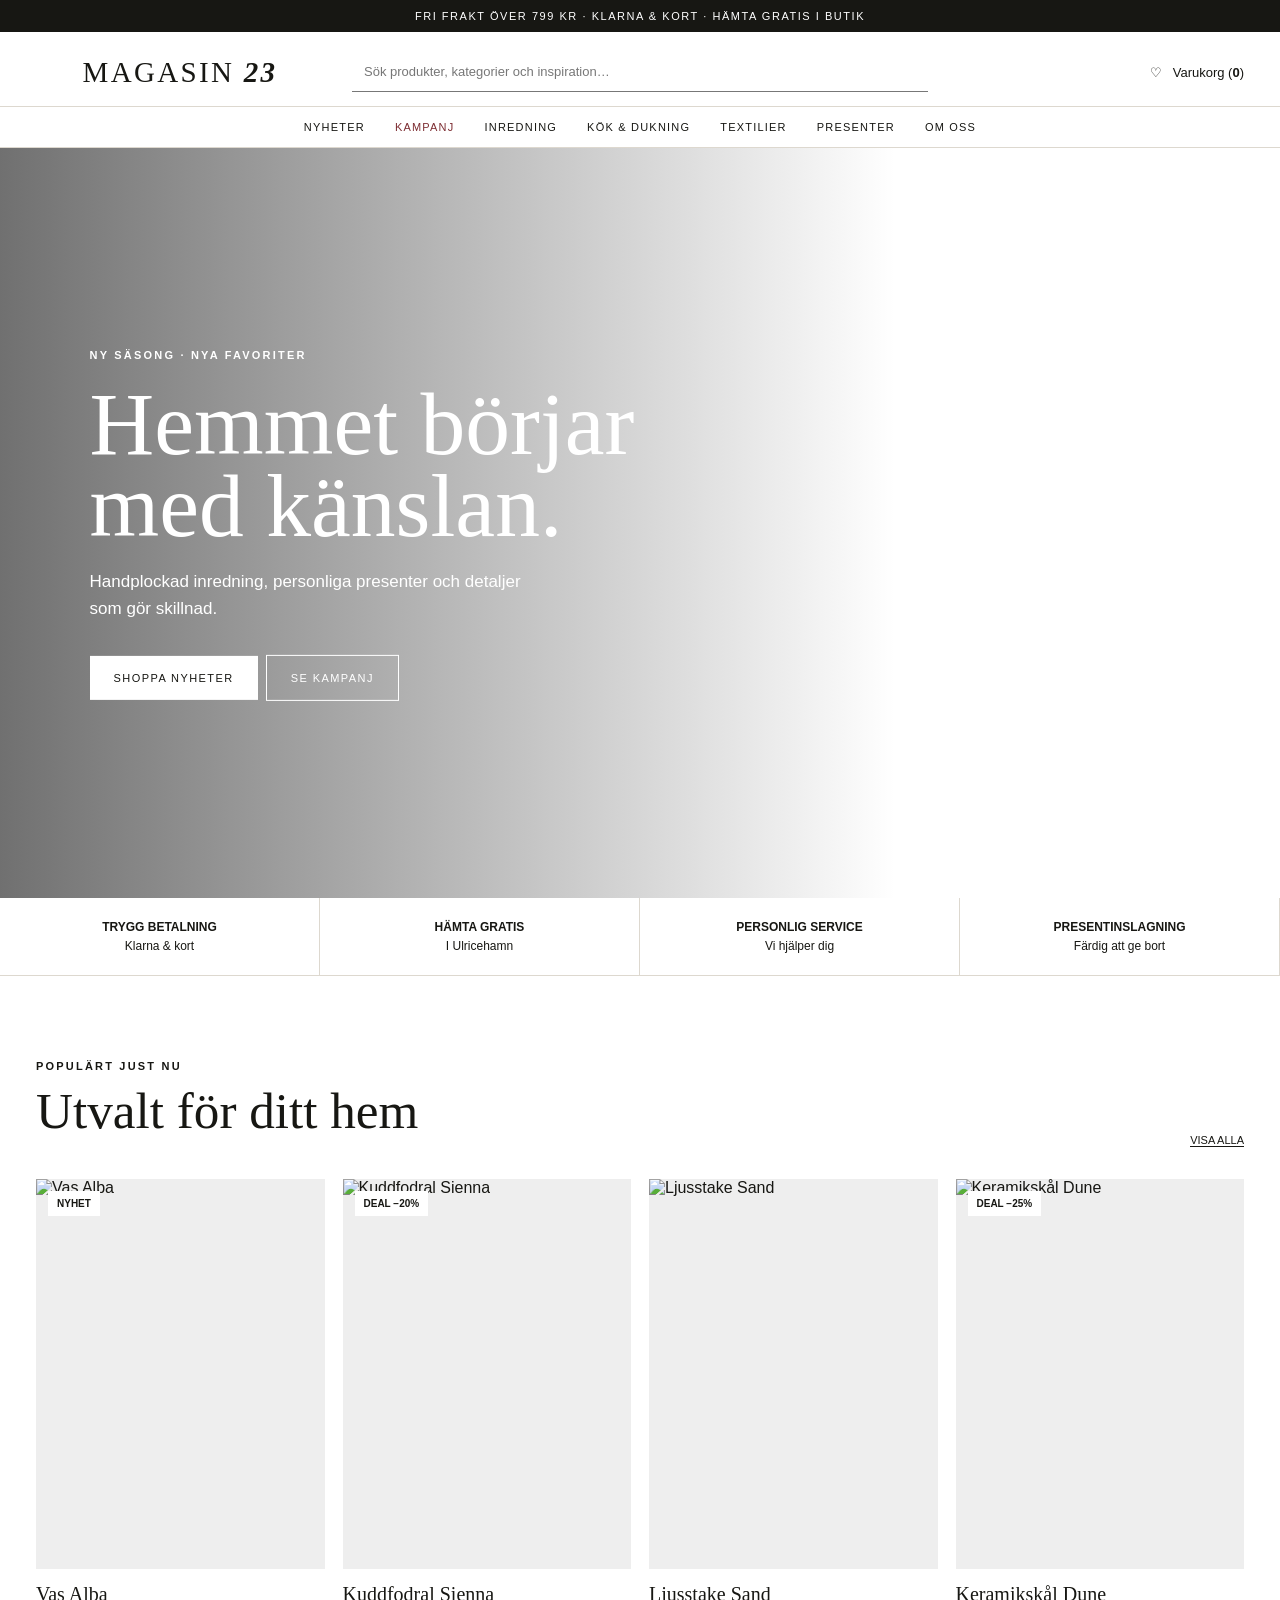
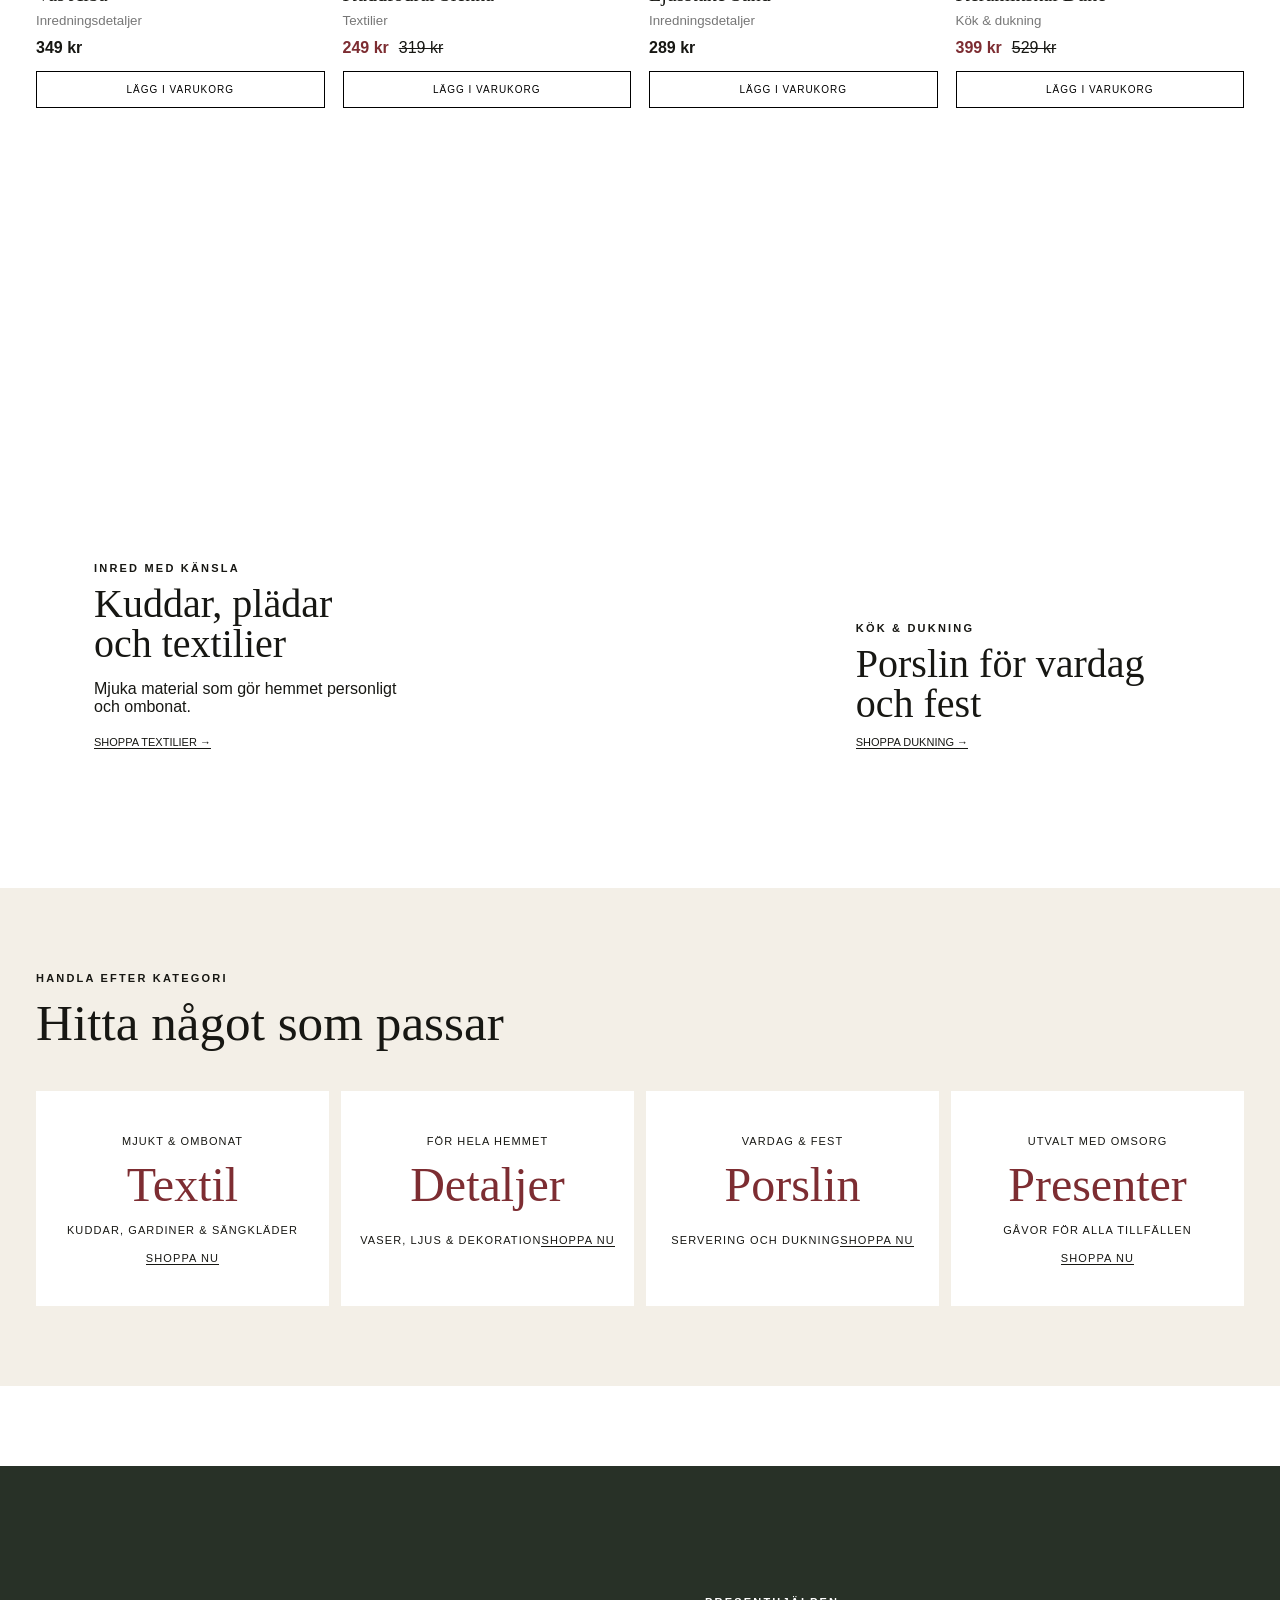
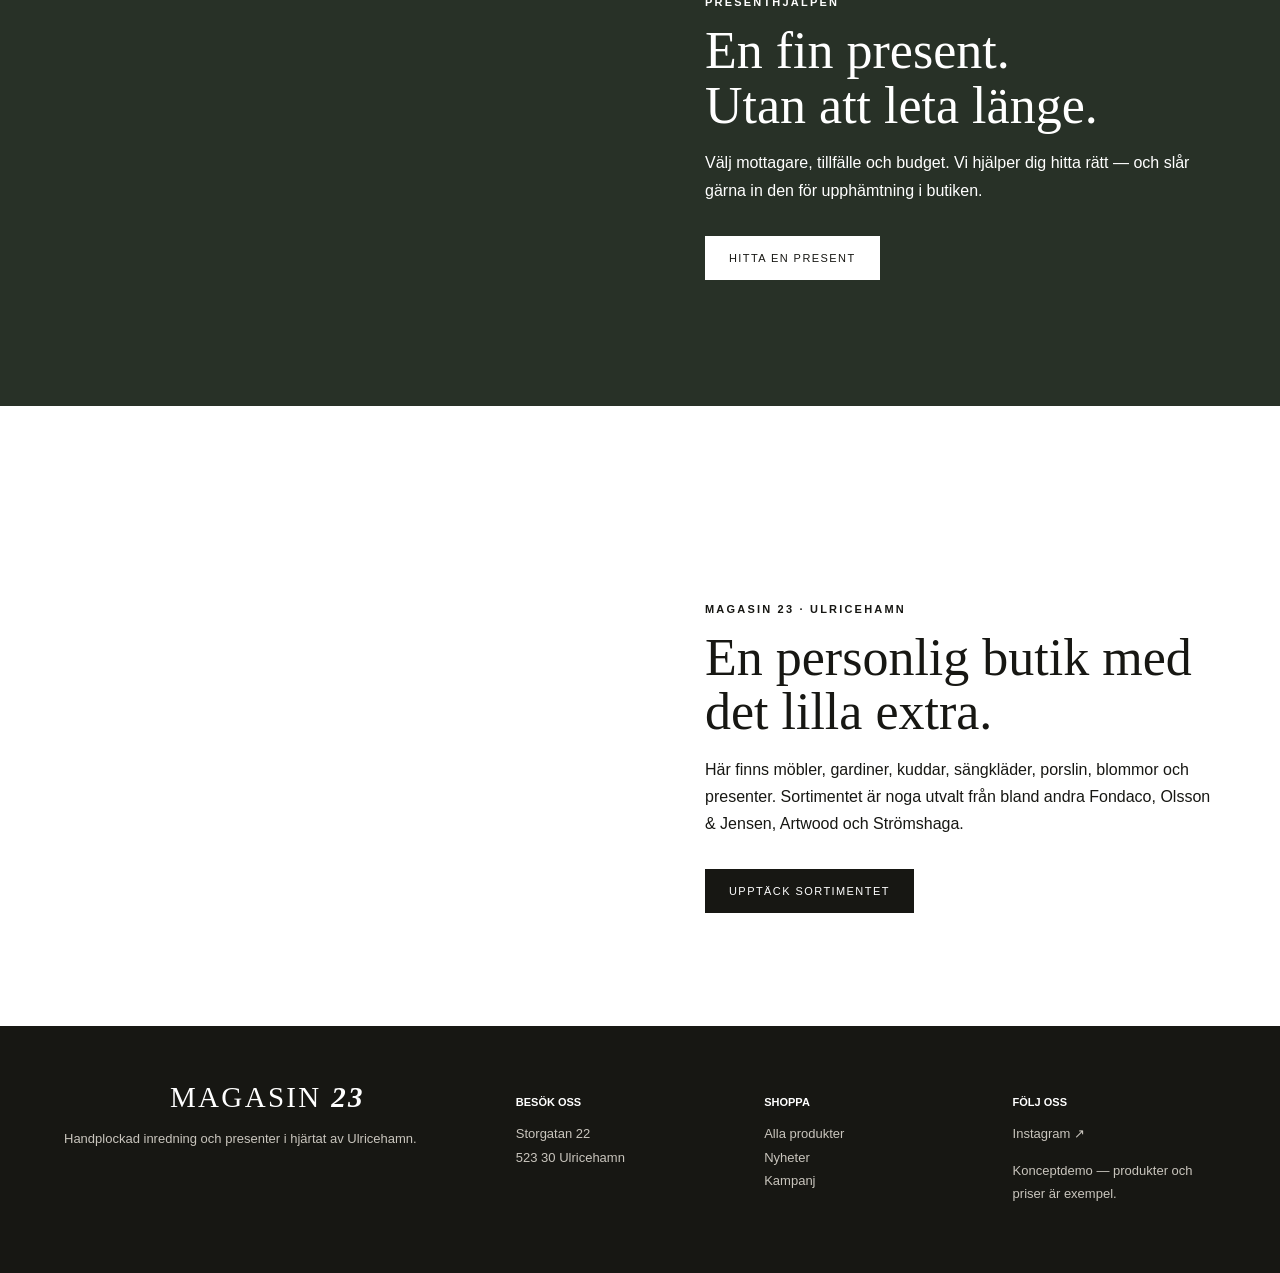
==== commit c0e87716: "Use relevant imagery and verified store content" ====
--- a/index.html
+++ b/index.html
@@ -1,23 +1,645 @@
-<!doctype html><html lang="sv"><head><meta charset="utf-8"><meta name="viewport" content="width=device-width,initial-scale=1">
-<title>Magasin 23 — Inredning & presenter</title><meta name="description" content="Handplockad inredning och presenter i Ulricehamn.">
-<style>
-:root{--ink:#171713;--cream:#f3efe7;--wine:#7d2d32;--line:#ddd8cf}*{box-sizing:border-box}body{margin:0;color:var(--ink);font-family:Arial,sans-serif}a{color:inherit;text-decoration:none}img{width:100%;height:100%;object-fit:cover}button{font:inherit}.notice{background:#171713;color:#fff;text-align:center;padding:10px;font-size:11px;letter-spacing:.14em}.header{max-width:1440px;margin:auto;padding:20px 36px 14px;display:grid;grid-template-columns:1fr 2fr 1fr;align-items:center;gap:28px}.brand{text-align:center;font:29px Georgia;letter-spacing:.08em}.brand i{font-weight:bold}.search{border-bottom:1px solid;padding:12px;color:#777;font-size:13px}.actions{text-align:right;font-size:13px}.nav{border-block:1px solid var(--line);display:flex;justify-content:center;gap:30px;padding:14px;font-size:11px;text-transform:uppercase;letter-spacing:.11em}.deal{color:var(--wine)}.hero{height:min(72vw,750px);min-height:520px;position:relative;background:url('https://images.unsplash.com/photo-1616486338812-3dadae4b4ace?auto=format&fit=crop&w=2000&q=88') center/cover}.hero:after{content:"";position:absolute;inset:0;background:linear-gradient(90deg,#1119,transparent 70%)}.hero-copy{position:absolute;z-index:1;left:7%;top:50%;transform:translateY(-50%);color:#fff}.kicker{font-size:11px;letter-spacing:.2em;font-weight:bold}.hero h1,h2{font-family:Georgia,serif;font-weight:400}.hero h1{font-size:clamp(52px,7vw,100px);line-height:.92;margin:20px 0}.hero p{font-size:17px;line-height:1.6;max-width:460px}.btn{display:inline-block;background:#171713;color:#fff;padding:16px 24px;margin-top:16px;font-size:11px;text-transform:uppercase;letter-spacing:.13em}.btn.light{background:#fff;color:#171713}.btn.outline{background:transparent;border:1px solid #fff;margin-left:8px}.benefits{max-width:1440px;margin:auto;display:grid;grid-template-columns:repeat(4,1fr);border-bottom:1px solid var(--line)}.benefits div{text-align:center;padding:22px;border-right:1px solid var(--line);font-size:12px}.benefits b{display:block;text-transform:uppercase;margin-bottom:5px}.pad{max-width:1440px;margin:auto;padding:80px 36px}.heading{display:flex;justify-content:space-between;align-items:end;margin-bottom:32px}.heading h2{font-size:clamp(34px,4vw,58px);margin:7px 0}.heading a{font-size:11px;text-transform:uppercase;border-bottom:1px solid}.products{display:grid;grid-template-columns:repeat(4,1fr);gap:18px}.pic{height:390px;position:relative;background:#eee}.tag{position:absolute;background:#fff;padding:7px 9px;left:12px;top:12px;font-size:10px;font-weight:bold}.product h3{font:20px Georgia;margin:14px 0 5px}.product small{color:#777}.price{display:flex;gap:10px;margin:10px 0 14px}.sale{color:var(--wine)}.add{width:100%;border:1px solid;background:#fff;padding:12px;text-transform:uppercase;font-size:10px;letter-spacing:.1em}.add:hover{background:#171713;color:#fff}.editorials{max-width:1440px;margin:auto;padding:0 36px;display:grid;grid-template-columns:1.25fr .75fr;gap:18px}.editorial{min-height:620px;position:relative;background-size:cover;background-position:center}.editorial:first-child{background-image:url('https://images.unsplash.com/photo-1600566753190-17f0baa2a6c3?auto=format&fit=crop&w=1400&q=88')}.editorial:last-child{background-image:url('https://images.unsplash.com/photo-1604014237800-1c9102c219da?auto=format&fit=crop&w=1000&q=88')}.copy{position:absolute;left:32px;bottom:32px;background:#fff;padding:26px;max-width:370px}.copy h2{font-size:40px;line-height:1;margin:8px 0}.copy span:last-child{font-size:11px;text-transform:uppercase;border-bottom:1px solid}.deals{background:var(--cream);margin-top:80px}.dealgrid{display:grid;grid-template-columns:repeat(4,1fr);gap:12px}.dealcard{background:#fff;text-align:center;padding:40px 18px}.dealcard strong{display:block;font:48px Georgia;color:var(--wine);margin:8px}.dealcard span,.dealcard a{font-size:11px;text-transform:uppercase;letter-spacing:.1em}.dealcard a{display:inline-block;border-bottom:1px solid;margin-top:14px}.gift,.story{max-width:1440px;margin:80px auto 0;display:grid;grid-template-columns:1fr 1fr}.gift{background:#283127;color:#fff}.gift-img,.story-img{min-height:540px;background:center/cover}.gift-img{background-image:url('https://images.unsplash.com/photo-1602173574767-37ac01994b2a?auto=format&fit=crop&w=1100&q=88')}.story-img{background-image:url('https://images.unsplash.com/photo-1618221195710-dd6b41faaea6?auto=format&fit=crop&w=1200&q=88')}.gift-copy,.story-copy{padding:65px;align-self:center}.gift h2,.story h2{font-size:52px;line-height:1.05;margin:14px 0}.gift p,.story p{line-height:1.7}.footer{background:#171713;color:#fff;padding:55px 5vw;display:grid;grid-template-columns:2fr repeat(3,1fr);gap:45px}.footer h4{font-size:11px;text-transform:uppercase}.footer p,.footer a{display:block;color:#c9c5bd;font-size:13px;line-height:1.8}.toast{position:fixed;right:20px;bottom:20px;background:#171713;color:#fff;padding:14px 20px;opacity:0;transition:.2s}.toast.show{opacity:1}
-@media(max-width:800px){.header{grid-template-columns:1fr auto;padding:15px}.brand{text-align:left;font-size:23px}.search{grid-row:2;grid-column:1/-1}.nav{justify-content:flex-start;overflow:auto;white-space:nowrap}.hero{height:620px;background-position:62%}.hero-copy{left:22px;right:20px;top:auto;bottom:45px;transform:none}.hero h1{font-size:52px}.benefits{grid-template-columns:1fr 1fr}.products{display:flex;overflow:auto}.product{min-width:76vw}.editorials,.gift,.story{grid-template-columns:1fr}.editorials{padding:0 16px}.editorial{min-height:500px}.dealgrid{grid-template-columns:1fr 1fr}.gift-copy,.story-copy{padding:38px 24px}.gift h2,.story h2{font-size:40px}.footer{grid-template-columns:1fr 1fr}.pad{padding:60px 16px}}
-</style></head><body>
-<div class="notice">FRI FRAKT ÖVER 799 KR · KLARNA & KORT · HÄMTA GRATIS I BUTIK</div>
-<header class="header"><a class="brand" href="/magasin23/">MAGASIN <i>23</i></a><a class="search" href="/magasin23/produkter/">Sök produkter, kategorier och inspiration…</a><div class="actions">♡ &nbsp; Varukorg (<b id="count">0</b>)</div></header>
-<nav class="nav"><a href="/magasin23/produkter/">Nyheter</a><a class="deal" href="/magasin23/produkter/">Kampanj</a><a href="/magasin23/produkter/">Inredning</a><a href="/magasin23/produkter/">Kök & dukning</a><a href="/magasin23/produkter/">Textilier</a><a href="/magasin23/produkter/">Presenter</a><a href="#butiken">Om oss</a></nav>
-<main><section class="hero"><div class="hero-copy"><span class="kicker">NY SÄSONG · NYA FAVORITER</span><h1>Hemmet börjar<br>med känslan.</h1><p>Handplockad inredning, personliga presenter och detaljer som gör skillnad.</p><a class="btn light" href="/magasin23/produkter/">Shoppa nyheter</a><a class="btn outline" href="/magasin23/produkter/">Se kampanj</a></div></section>
-<div class="benefits"><div><b>Trygg betalning</b>Klarna & kort</div><div><b>Hämta gratis</b>I Ulricehamn</div><div><b>Personlig service</b>Vi hjälper dig</div><div><b>Presentinslagning</b>Färdig att ge bort</div></div>
-<section class="pad"><div class="heading"><div><span class="kicker">POPULÄRT JUST NU</span><h2>Utvalt för ditt hem</h2></div><a href="/magasin23/produkter/">Visa alla</a></div><div class="products">
-<article class="product"><div class="pic"><span class="tag">NYHET</span><img src="https://images.unsplash.com/photo-1612196808214-b8e1d6145a8c?auto=format&fit=crop&w=800&q=85" alt="Vas Alba"></div><h3>Vas Alba</h3><small>Inredningsdetaljer</small><div class="price"><b>349 kr</b></div><button class="add">Lägg i varukorg</button></article>
-<article class="product"><div class="pic"><span class="tag">DEAL −20%</span><img src="https://images.unsplash.com/photo-1584100936595-c0654b55a2e2?auto=format&fit=crop&w=800&q=85" alt="Kuddfodral Sienna"></div><h3>Kuddfodral Sienna</h3><small>Textilier</small><div class="price"><b class="sale">249 kr</b><del>319 kr</del></div><button class="add">Lägg i varukorg</button></article>
-<article class="product"><div class="pic"><img src="https://images.unsplash.com/photo-1603006905003-be475563bc59?auto=format&fit=crop&w=800&q=85" alt="Ljusstake Sand"></div><h3>Ljusstake Sand</h3><small>Inredningsdetaljer</small><div class="price"><b>289 kr</b></div><button class="add">Lägg i varukorg</button></article>
-<article class="product"><div class="pic"><span class="tag">DEAL −25%</span><img src="https://images.unsplash.com/photo-1610701596007-11502861dcfa?auto=format&fit=crop&w=800&q=85" alt="Keramikskål Dune"></div><h3>Keramikskål Dune</h3><small>Kök & dukning</small><div class="price"><b class="sale">399 kr</b><del>529 kr</del></div><button class="add">Lägg i varukorg</button></article>
-</div></section>
-<section class="editorials"><a class="editorial" href="/magasin23/produkter/"><div class="copy"><span class="kicker">SÄSONGENS RUM</span><h2>Mjuka former,<br>varma toner</h2><p>En lugnare palett för höstens hem.</p><span>Shoppa kollektionen →</span></div></a><a class="editorial" href="/magasin23/produkter/"><div class="copy"><span class="kicker">DUKA VACKERT</span><h2>Detaljerna gör middagen</h2><span>Shoppa dukning →</span></div></a></section>
-<section class="deals pad"><div class="heading"><div><span class="kicker">AKTUELLA DEALS</span><h2>Mer känsla för pengarna</h2></div></div><div class="dealgrid"><div class="dealcard"><span>Upp till</span><strong>30%</strong><span>på inredning</span><a href="/magasin23/produkter/">Shoppa nu</a></div><div class="dealcard"><span>Upp till</span><strong>25%</strong><span>på textilier</span><a href="/magasin23/produkter/">Shoppa nu</a></div><div class="dealcard"><span>Utvalda</span><strong>20%</strong><span>på dukning</span><a href="/magasin23/produkter/">Shoppa nu</a></div><div class="dealcard"><span>Presenter</span><strong>299 kr</strong><span>och under</span><a href="/magasin23/produkter/">Shoppa nu</a></div></div></section>
-<section class="gift"><div class="gift-img"></div><div class="gift-copy"><span class="kicker">PRESENTHJÄLPEN</span><h2>En fin present.<br>Utan att leta länge.</h2><p>Välj mottagare, tillfälle och budget. Vi hjälper dig hitta rätt — och slår gärna in den för upphämtning i butiken.</p><a class="btn light" href="/magasin23/produkter/">Hitta en present</a></div></section>
-<section class="story" id="butiken"><div class="story-img"></div><div class="story-copy"><span class="kicker">MAGASIN 23 · ULRICEHAMN</span><h2>Personligt utvalt,<br>för hem med känsla.</h2><p>Vi väljer sortimentet med omsorg och hjälper dig hitta något som känns precis rätt — till dig själv eller någon du tycker om.</p><a class="btn" href="/magasin23/produkter/">Handla sortimentet</a></div></section></main>
-<footer class="footer"><div><div class="brand">MAGASIN <i>23</i></div><p>Handplockad inredning och presenter i hjärtat av Ulricehamn.</p></div><div><h4>Besök oss</h4><p>Storgatan 22<br>523 30 Ulricehamn</p></div><div><h4>Shoppa</h4><a href="/magasin23/produkter/">Alla produkter</a><a href="/magasin23/produkter/">Nyheter</a><a href="/magasin23/produkter/">Kampanj</a></div><div><h4>Följ oss</h4><a href="https://www.instagram.com/magasin_23/">Instagram ↗</a><p>Konceptdemo — produkter och priser är exempel.</p></div></footer>
-<div class="toast" id="toast">Produkten har lagts i varukorgen</div><script>let c=0;document.querySelectorAll('.add').forEach(b=>b.onclick=()=>{count.textContent=++c;toast.classList.add('show');setTimeout(()=>toast.classList.remove('show'),1500)})</script></body></html>
+<!doctype html>
+<html lang="sv">
+  <head>
+    <meta charset="utf-8" />
+    <meta name="viewport" content="width=device-width,initial-scale=1" />
+    <title>Magasin 23 — Inredning & presenter</title>
+    <meta
+      name="description"
+      content="Handplockad inredning och presenter i Ulricehamn."
+    />
+    <style>
+      :root {
+        --ink: #171713;
+        --cream: #f3efe7;
+        --wine: #7d2d32;
+        --line: #ddd8cf;
+      }
+      * {
+        box-sizing: border-box;
+      }
+      body {
+        margin: 0;
+        color: var(--ink);
+        font-family: Arial, sans-serif;
+      }
+      a {
+        color: inherit;
+        text-decoration: none;
+      }
+      img {
+        width: 100%;
+        height: 100%;
+        object-fit: cover;
+      }
+      button {
+        font: inherit;
+      }
+      .notice {
+        background: #171713;
+        color: #fff;
+        text-align: center;
+        padding: 10px;
+        font-size: 11px;
+        letter-spacing: 0.14em;
+      }
+      .header {
+        max-width: 1440px;
+        margin: auto;
+        padding: 20px 36px 14px;
+        display: grid;
+        grid-template-columns: 1fr 2fr 1fr;
+        align-items: center;
+        gap: 28px;
+      }
+      .brand {
+        text-align: center;
+        font: 29px Georgia;
+        letter-spacing: 0.08em;
+      }
+      .brand i {
+        font-weight: bold;
+      }
+      .search {
+        border-bottom: 1px solid;
+        padding: 12px;
+        color: #777;
+        font-size: 13px;
+      }
+      .actions {
+        text-align: right;
+        font-size: 13px;
+      }
+      .nav {
+        border-block: 1px solid var(--line);
+        display: flex;
+        justify-content: center;
+        gap: 30px;
+        padding: 14px;
+        font-size: 11px;
+        text-transform: uppercase;
+        letter-spacing: 0.11em;
+      }
+      .deal {
+        color: var(--wine);
+      }
+      .hero {
+        height: min(72vw, 750px);
+        min-height: 520px;
+        position: relative;
+        background: url("https://images.unsplash.com/photo-1616486338812-3dadae4b4ace?auto=format&fit=crop&w=2000&q=88")
+          center/cover;
+      }
+      .hero:after {
+        content: "";
+        position: absolute;
+        inset: 0;
+        background: linear-gradient(90deg, #1119, transparent 70%);
+      }
+      .hero-copy {
+        position: absolute;
+        z-index: 1;
+        left: 7%;
+        top: 50%;
+        transform: translateY(-50%);
+        color: #fff;
+      }
+      .kicker {
+        font-size: 11px;
+        letter-spacing: 0.2em;
+        font-weight: bold;
+      }
+      .hero h1,
+      h2 {
+        font-family: Georgia, serif;
+        font-weight: 400;
+      }
+      .hero h1 {
+        font-size: clamp(52px, 7vw, 100px);
+        line-height: 0.92;
+        margin: 20px 0;
+      }
+      .hero p {
+        font-size: 17px;
+        line-height: 1.6;
+        max-width: 460px;
+      }
+      .btn {
+        display: inline-block;
+        background: #171713;
+        color: #fff;
+        padding: 16px 24px;
+        margin-top: 16px;
+        font-size: 11px;
+        text-transform: uppercase;
+        letter-spacing: 0.13em;
+      }
+      .btn.light {
+        background: #fff;
+        color: #171713;
+      }
+      .btn.outline {
+        background: transparent;
+        border: 1px solid #fff;
+        margin-left: 8px;
+      }
+      .benefits {
+        max-width: 1440px;
+        margin: auto;
+        display: grid;
+        grid-template-columns: repeat(4, 1fr);
+        border-bottom: 1px solid var(--line);
+      }
+      .benefits div {
+        text-align: center;
+        padding: 22px;
+        border-right: 1px solid var(--line);
+        font-size: 12px;
+      }
+      .benefits b {
+        display: block;
+        text-transform: uppercase;
+        margin-bottom: 5px;
+      }
+      .pad {
+        max-width: 1440px;
+        margin: auto;
+        padding: 80px 36px;
+      }
+      .heading {
+        display: flex;
+        justify-content: space-between;
+        align-items: end;
+        margin-bottom: 32px;
+      }
+      .heading h2 {
+        font-size: clamp(34px, 4vw, 58px);
+        margin: 7px 0;
+      }
+      .heading a {
+        font-size: 11px;
+        text-transform: uppercase;
+        border-bottom: 1px solid;
+      }
+      .products {
+        display: grid;
+        grid-template-columns: repeat(4, 1fr);
+        gap: 18px;
+      }
+      .pic {
+        height: 390px;
+        position: relative;
+        background: #eee;
+      }
+      .tag {
+        position: absolute;
+        background: #fff;
+        padding: 7px 9px;
+        left: 12px;
+        top: 12px;
+        font-size: 10px;
+        font-weight: bold;
+      }
+      .product h3 {
+        font: 20px Georgia;
+        margin: 14px 0 5px;
+      }
+      .product small {
+        color: #777;
+      }
+      .price {
+        display: flex;
+        gap: 10px;
+        margin: 10px 0 14px;
+      }
+      .sale {
+        color: var(--wine);
+      }
+      .add {
+        width: 100%;
+        border: 1px solid;
+        background: #fff;
+        padding: 12px;
+        text-transform: uppercase;
+        font-size: 10px;
+        letter-spacing: 0.1em;
+      }
+      .add:hover {
+        background: #171713;
+        color: #fff;
+      }
+      .editorials {
+        max-width: 1440px;
+        margin: auto;
+        padding: 0 36px;
+        display: grid;
+        grid-template-columns: 1.25fr 0.75fr;
+        gap: 18px;
+      }
+      .editorial {
+        min-height: 620px;
+        position: relative;
+        background-size: cover;
+        background-position: center;
+      }
+      .editorial:first-child {
+        background-image: url("https://images.unsplash.com/photo-1618220179428-22790b461013?auto=format&fit=crop&w=1400&q=88");
+      }
+      .editorial:last-child {
+        background-image: url("https://images.unsplash.com/photo-1617806118233-18e1de247200?auto=format&fit=crop&w=1000&q=88");
+      }
+      .copy {
+        position: absolute;
+        left: 32px;
+        bottom: 32px;
+        background: #fff;
+        padding: 26px;
+        max-width: 370px;
+      }
+      .copy h2 {
+        font-size: 40px;
+        line-height: 1;
+        margin: 8px 0;
+      }
+      .copy span:last-child {
+        font-size: 11px;
+        text-transform: uppercase;
+        border-bottom: 1px solid;
+      }
+      .deals {
+        background: var(--cream);
+        margin-top: 80px;
+      }
+      .dealgrid {
+        display: grid;
+        grid-template-columns: repeat(4, 1fr);
+        gap: 12px;
+      }
+      .dealcard {
+        background: #fff;
+        text-align: center;
+        padding: 40px 18px;
+      }
+      .dealcard strong {
+        display: block;
+        font: 48px Georgia;
+        color: var(--wine);
+        margin: 8px;
+      }
+      .dealcard span,
+      .dealcard a {
+        font-size: 11px;
+        text-transform: uppercase;
+        letter-spacing: 0.1em;
+      }
+      .dealcard a {
+        display: inline-block;
+        border-bottom: 1px solid;
+        margin-top: 14px;
+      }
+      .gift,
+      .story {
+        max-width: 1440px;
+        margin: 80px auto 0;
+        display: grid;
+        grid-template-columns: 1fr 1fr;
+      }
+      .gift {
+        background: #283127;
+        color: #fff;
+      }
+      .gift-img,
+      .story-img {
+        min-height: 540px;
+        background: center/cover;
+      }
+      .gift-img {
+        background-image: url("https://images.unsplash.com/photo-1602173574767-37ac01994b2a?auto=format&fit=crop&w=1100&q=88");
+      }
+      .story-img {
+        background-image: url("https://images.unsplash.com/photo-1618221195710-dd6b41faaea6?auto=format&fit=crop&w=1200&q=88");
+      }
+      .gift-copy,
+      .story-copy {
+        padding: 65px;
+        align-self: center;
+      }
+      .gift h2,
+      .story h2 {
+        font-size: 52px;
+        line-height: 1.05;
+        margin: 14px 0;
+      }
+      .gift p,
+      .story p {
+        line-height: 1.7;
+      }
+      .footer {
+        background: #171713;
+        color: #fff;
+        padding: 55px 5vw;
+        display: grid;
+        grid-template-columns: 2fr repeat(3, 1fr);
+        gap: 45px;
+      }
+      .footer h4 {
+        font-size: 11px;
+        text-transform: uppercase;
+      }
+      .footer p,
+      .footer a {
+        display: block;
+        color: #c9c5bd;
+        font-size: 13px;
+        line-height: 1.8;
+      }
+      .toast {
+        position: fixed;
+        right: 20px;
+        bottom: 20px;
+        background: #171713;
+        color: #fff;
+        padding: 14px 20px;
+        opacity: 0;
+        transition: 0.2s;
+      }
+      .toast.show {
+        opacity: 1;
+      }
+      @media (max-width: 800px) {
+        .header {
+          grid-template-columns: 1fr auto;
+          padding: 15px;
+        }
+        .brand {
+          text-align: left;
+          font-size: 23px;
+        }
+        .search {
+          grid-row: 2;
+          grid-column: 1/-1;
+        }
+        .nav {
+          justify-content: flex-start;
+          overflow: auto;
+          white-space: nowrap;
+        }
+        .hero {
+          height: 620px;
+          background-position: 62%;
+        }
+        .hero-copy {
+          left: 22px;
+          right: 20px;
+          top: auto;
+          bottom: 45px;
+          transform: none;
+        }
+        .hero h1 {
+          font-size: 52px;
+        }
+        .benefits {
+          grid-template-columns: 1fr 1fr;
+        }
+        .products {
+          display: flex;
+          overflow: auto;
+        }
+        .product {
+          min-width: 76vw;
+        }
+        .editorials,
+        .gift,
+        .story {
+          grid-template-columns: 1fr;
+        }
+        .editorials {
+          padding: 0 16px;
+        }
+        .editorial {
+          min-height: 500px;
+        }
+        .dealgrid {
+          grid-template-columns: 1fr 1fr;
+        }
+        .gift-copy,
+        .story-copy {
+          padding: 38px 24px;
+        }
+        .gift h2,
+        .story h2 {
+          font-size: 40px;
+        }
+        .footer {
+          grid-template-columns: 1fr 1fr;
+        }
+        .pad {
+          padding: 60px 16px;
+        }
+      }
+    </style>
+  </head>
+  <body>
+    <div class="notice">
+      FRI FRAKT ÖVER 799 KR · KLARNA & KORT · HÄMTA GRATIS I BUTIK
+    </div>
+    <header class="header">
+      <a class="brand" href="/magasin23/">MAGASIN <i>23</i></a
+      ><a class="search" href="/magasin23/produkter/"
+        >Sök produkter, kategorier och inspiration…</a
+      >
+      <div class="actions">♡ &nbsp; Varukorg (<b id="count">0</b>)</div>
+    </header>
+    <nav class="nav">
+      <a href="/magasin23/produkter/">Nyheter</a
+      ><a class="deal" href="/magasin23/produkter/">Kampanj</a
+      ><a href="/magasin23/produkter/">Inredning</a
+      ><a href="/magasin23/produkter/">Kök & dukning</a
+      ><a href="/magasin23/produkter/">Textilier</a
+      ><a href="/magasin23/produkter/">Presenter</a
+      ><a href="#butiken">Om oss</a>
+    </nav>
+    <main>
+      <section class="hero">
+        <div class="hero-copy">
+          <span class="kicker">NY SÄSONG · NYA FAVORITER</span>
+          <h1>Hemmet börjar<br />med känslan.</h1>
+          <p>
+            Handplockad inredning, personliga presenter och detaljer som gör
+            skillnad.
+          </p>
+          <a class="btn light" href="/magasin23/produkter/">Shoppa nyheter</a
+          ><a class="btn outline" href="/magasin23/produkter/">Se kampanj</a>
+        </div>
+      </section>
+      <div class="benefits">
+        <div><b>Trygg betalning</b>Klarna & kort</div>
+        <div><b>Hämta gratis</b>I Ulricehamn</div>
+        <div><b>Personlig service</b>Vi hjälper dig</div>
+        <div><b>Presentinslagning</b>Färdig att ge bort</div>
+      </div>
+      <section class="pad">
+        <div class="heading">
+          <div>
+            <span class="kicker">POPULÄRT JUST NU</span>
+            <h2>Utvalt för ditt hem</h2>
+          </div>
+          <a href="/magasin23/produkter/">Visa alla</a>
+        </div>
+        <div class="products">
+          <article class="product">
+            <div class="pic">
+              <span class="tag">NYHET</span
+              ><img
+                src="https://images.unsplash.com/photo-1612196808214-b8e1d6145a8c?auto=format&fit=crop&w=800&q=85"
+                alt="Vas Alba"
+              />
+            </div>
+            <h3>Vas Alba</h3>
+            <small>Inredningsdetaljer</small>
+            <div class="price"><b>349 kr</b></div>
+            <button class="add">Lägg i varukorg</button>
+          </article>
+          <article class="product">
+            <div class="pic">
+              <span class="tag">DEAL −20%</span
+              ><img
+                src="https://images.unsplash.com/photo-1584100936595-c0654b55a2e2?auto=format&fit=crop&w=800&q=85"
+                alt="Kuddfodral Sienna"
+              />
+            </div>
+            <h3>Kuddfodral Sienna</h3>
+            <small>Textilier</small>
+            <div class="price"><b class="sale">249 kr</b><del>319 kr</del></div>
+            <button class="add">Lägg i varukorg</button>
+          </article>
+          <article class="product">
+            <div class="pic">
+              <img
+                src="https://images.unsplash.com/photo-1603006905003-be475563bc59?auto=format&fit=crop&w=800&q=85"
+                alt="Ljusstake Sand"
+              />
+            </div>
+            <h3>Ljusstake Sand</h3>
+            <small>Inredningsdetaljer</small>
+            <div class="price"><b>289 kr</b></div>
+            <button class="add">Lägg i varukorg</button>
+          </article>
+          <article class="product">
+            <div class="pic">
+              <span class="tag">DEAL −25%</span
+              ><img
+                src="https://images.unsplash.com/photo-1610701596007-11502861dcfa?auto=format&fit=crop&w=800&q=85"
+                alt="Keramikskål Dune"
+              />
+            </div>
+            <h3>Keramikskål Dune</h3>
+            <small>Kök & dukning</small>
+            <div class="price"><b class="sale">399 kr</b><del>529 kr</del></div>
+            <button class="add">Lägg i varukorg</button>
+          </article>
+        </div>
+      </section>
+      <section class="editorials">
+        <a class="editorial" href="/magasin23/produkter/"
+          ><div class="copy">
+            <span class="kicker">INRED MED KÄNSLA</span>
+            <h2>Kuddar, plädar<br />och textilier</h2>
+            <p>Mjuka material som gör hemmet personligt och ombonat.</p>
+            <span>Shoppa textilier →</span>
+          </div></a
+        ><a class="editorial" href="/magasin23/produkter/"
+          ><div class="copy">
+            <span class="kicker">KÖK &amp; DUKNING</span>
+            <h2>Porslin för vardag och fest</h2>
+            <span>Shoppa dukning →</span>
+          </div></a
+        >
+      </section>
+      <section class="deals pad">
+        <div class="heading">
+          <div>
+            <span class="kicker">HANDLA EFTER KATEGORI</span>
+            <h2>Hitta något som passar</h2>
+          </div>
+        </div>
+        <div class="dealgrid">
+          <div class="dealcard">
+            <span>Mjukt &amp; ombonat</span><strong>Textil</strong><span>Kuddar, gardiner &amp; sängkläder</span
+            ><a href="/magasin23/produkter/">Shoppa nu</a>
+          </div>
+          <div class="dealcard">
+            <span>För hela hemmet</span><strong>Detaljer</strong><span>Vaser, ljus &amp; dekoration</span
+            ><a href="/magasin23/produkter/">Shoppa nu</a>
+          </div>
+          <div class="dealcard">
+            <span>Vardag &amp; fest</span><strong>Porslin</strong><span>Servering och dukning</span
+            ><a href="/magasin23/produkter/">Shoppa nu</a>
+          </div>
+          <div class="dealcard">
+            <span>Utvalt med omsorg</span><strong>Presenter</strong><span>Gåvor för alla tillfällen</span
+            ><a href="/magasin23/produkter/">Shoppa nu</a>
+          </div>
+        </div>
+      </section>
+      <section class="gift">
+        <div class="gift-img"></div>
+        <div class="gift-copy">
+          <span class="kicker">PRESENTHJÄLPEN</span>
+          <h2>En fin present.<br />Utan att leta länge.</h2>
+          <p>
+            Välj mottagare, tillfälle och budget. Vi hjälper dig hitta rätt —
+            och slår gärna in den för upphämtning i butiken.
+          </p>
+          <a class="btn light" href="/magasin23/produkter/">Hitta en present</a>
+        </div>
+      </section>
+      <section class="story" id="butiken">
+        <div class="story-img"></div>
+        <div class="story-copy">
+          <span class="kicker">MAGASIN 23 · ULRICEHAMN</span>
+          <h2>En personlig butik med det lilla extra.</h2>
+          <p>
+            Här finns möbler, gardiner, kuddar, sängkläder, porslin, blommor och
+            presenter. Sortimentet är noga utvalt från bland andra Fondaco,
+            Olsson &amp; Jensen, Artwood och Strömshaga.
+          </p>
+          <a class="btn" href="/magasin23/produkter/">Upptäck sortimentet</a>
+        </div>
+      </section>
+    </main>
+    <footer class="footer">
+      <div>
+        <div class="brand">MAGASIN <i>23</i></div>
+        <p>Handplockad inredning och presenter i hjärtat av Ulricehamn.</p>
+      </div>
+      <div>
+        <h4>Besök oss</h4>
+        <p>Storgatan 22<br />523 30 Ulricehamn</p>
+      </div>
+      <div>
+        <h4>Shoppa</h4>
+        <a href="/magasin23/produkter/">Alla produkter</a
+        ><a href="/magasin23/produkter/">Nyheter</a
+        ><a href="/magasin23/produkter/">Kampanj</a>
+      </div>
+      <div>
+        <h4>Följ oss</h4>
+        <a href="https://www.instagram.com/magasin_23/">Instagram ↗</a>
+        <p>Konceptdemo — produkter och priser är exempel.</p>
+      </div>
+    </footer>
+    <div class="toast" id="toast">Produkten har lagts i varukorgen</div>
+    <script>
+      let c = 0;
+      document.querySelectorAll(".add").forEach(
+        (b) =>
+          (b.onclick = () => {
+            count.textContent = ++c;
+            toast.classList.add("show");
+            setTimeout(() => toast.classList.remove("show"), 1500);
+          }),
+      );
+    </script>
+  </body>
+</html>
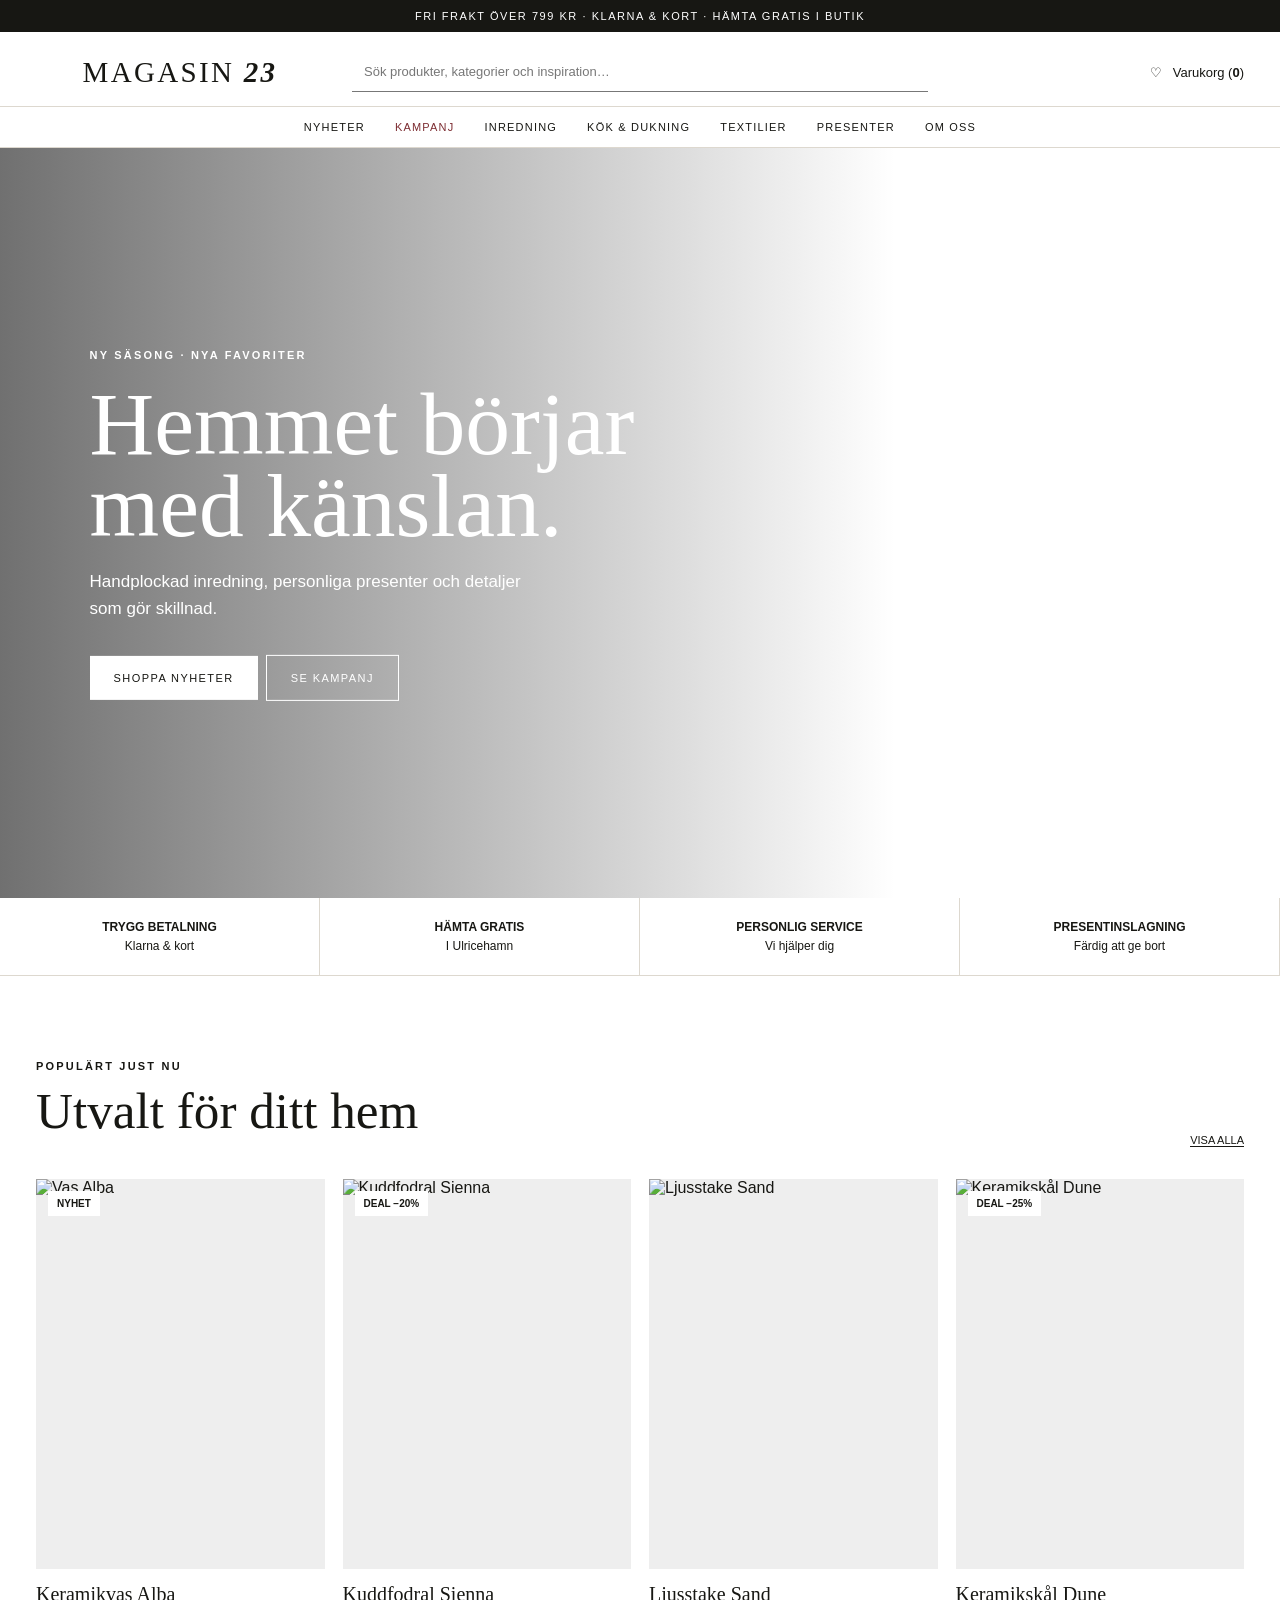
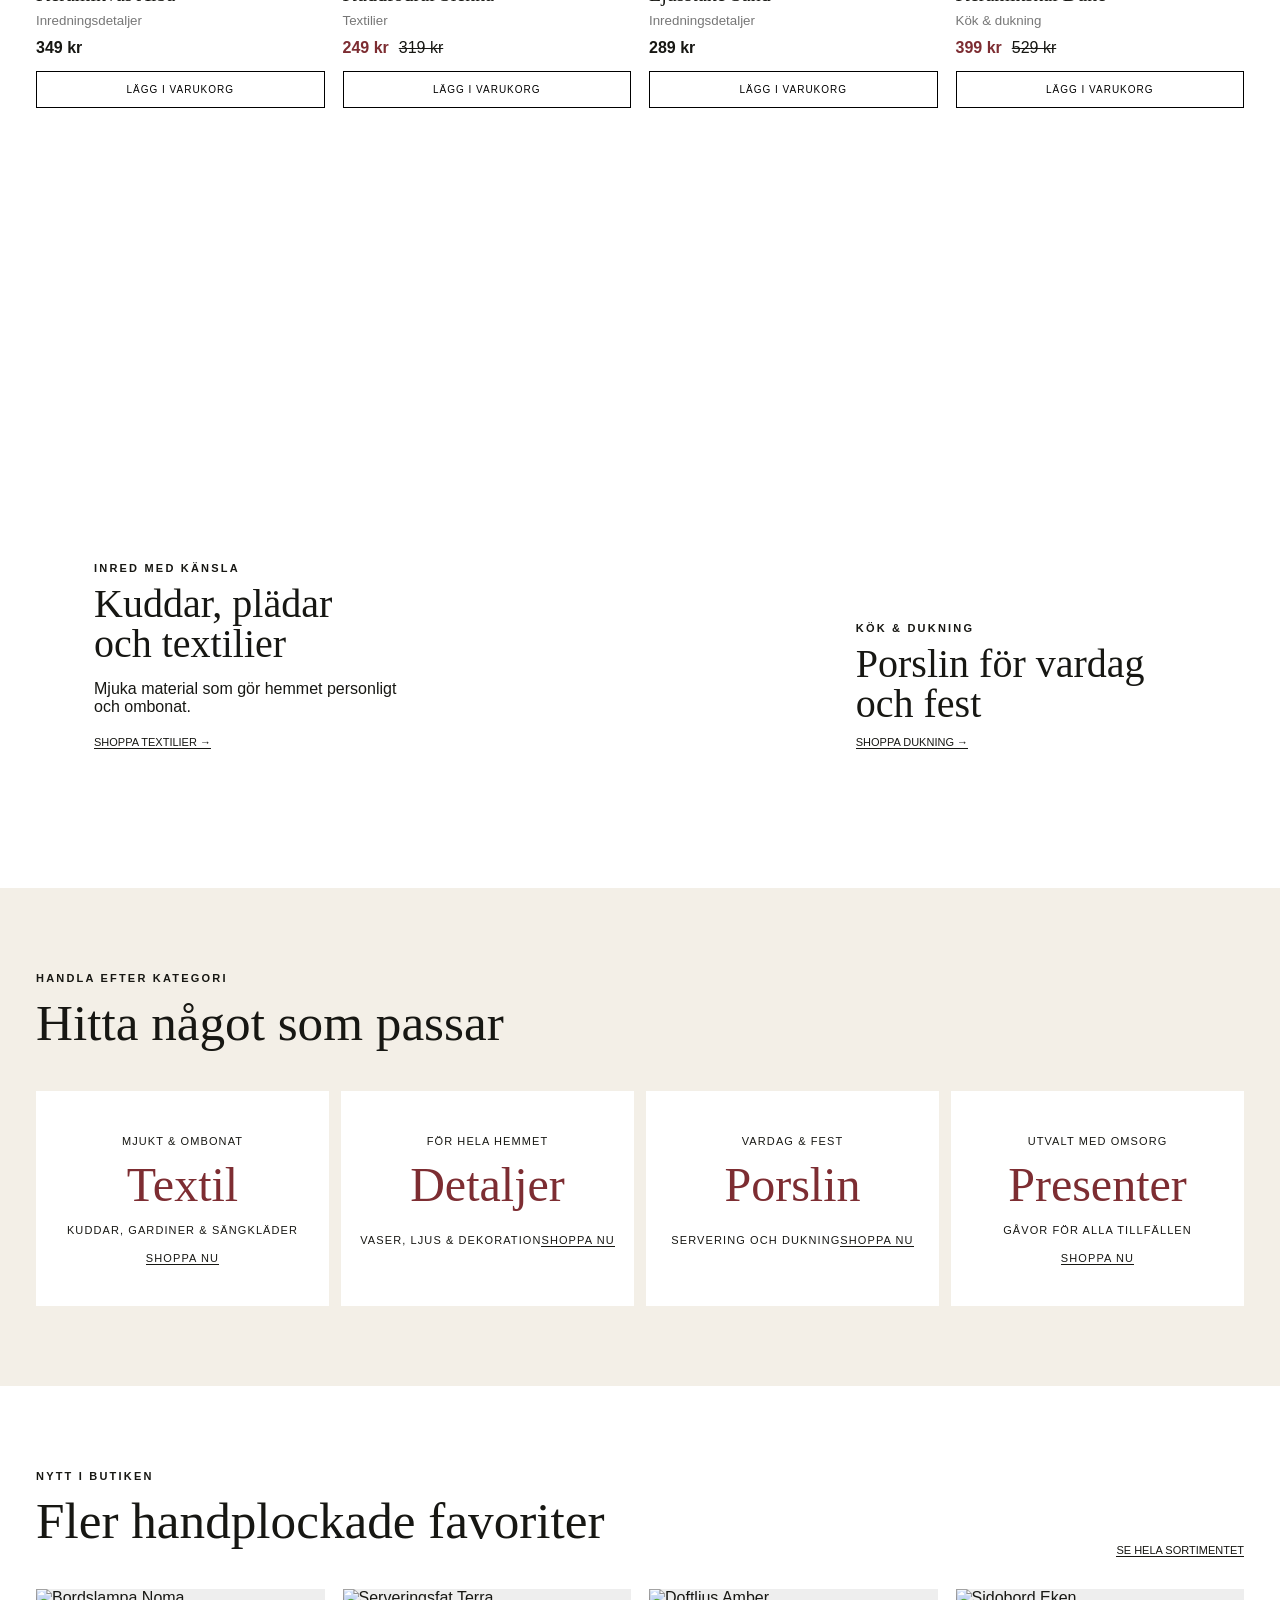
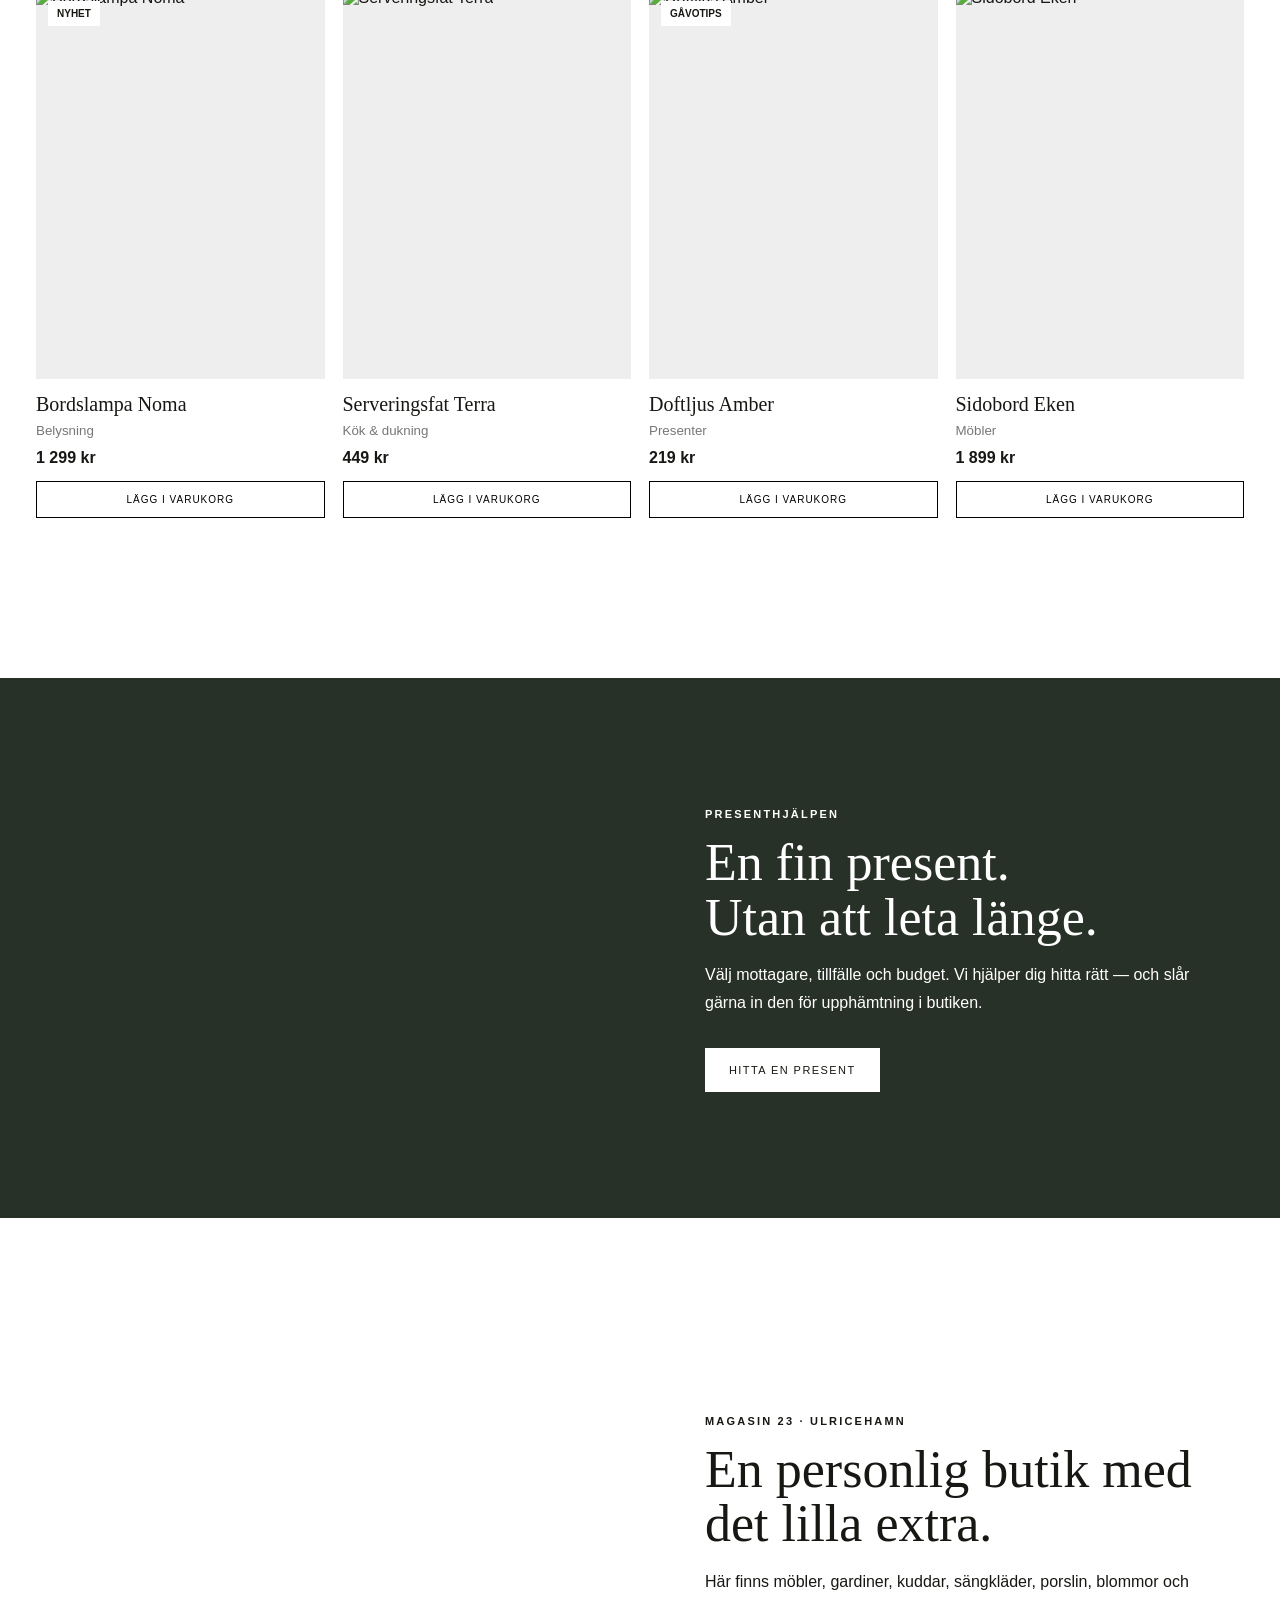
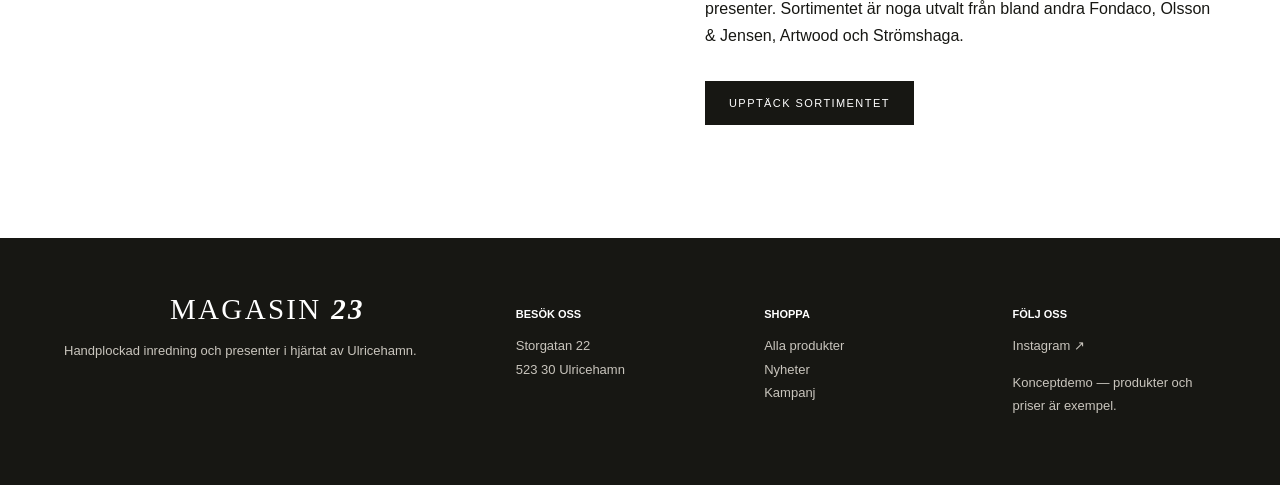
==== commit 2bace17a: "Expand homepage product journey" ====
--- a/index.html
+++ b/index.html
@@ -448,7 +448,7 @@
       ><a class="search" href="/magasin23/produkter/"
         >Sök produkter, kategorier och inspiration…</a
       >
-      <div class="actions">♡ &nbsp; Varukorg (<b id="count">0</b>)</div>
+      <a class="actions" href="/magasin23/varukorg/">♡ &nbsp; Varukorg (<b id="count">0</b>)</a>
     </header>
     <nav class="nav">
       <a href="/magasin23/produkter/">Nyheter</a
@@ -495,10 +495,10 @@
                 alt="Vas Alba"
               />
             </div>
-            <h3>Vas Alba</h3>
+            <a href="/magasin23/produkt/"><h3>Keramikvas Alba</h3></a>
             <small>Inredningsdetaljer</small>
             <div class="price"><b>349 kr</b></div>
-            <button class="add">Lägg i varukorg</button>
+            <button class="add" data-name="Keramikvas Alba" data-price="349" data-image="https://images.unsplash.com/photo-1612196808214-b8e1d6145a8c?auto=format&fit=crop&w=800&q=85">Lägg i varukorg</button>
           </article>
           <article class="product">
             <div class="pic">
@@ -508,10 +508,10 @@
                 alt="Kuddfodral Sienna"
               />
             </div>
-            <h3>Kuddfodral Sienna</h3>
+            <a href="/magasin23/produkt/"><h3>Kuddfodral Sienna</h3></a>
             <small>Textilier</small>
             <div class="price"><b class="sale">249 kr</b><del>319 kr</del></div>
-            <button class="add">Lägg i varukorg</button>
+            <button class="add" data-name="Kuddfodral Sienna" data-price="249" data-image="https://images.unsplash.com/photo-1584100936595-c0654b55a2e2?auto=format&fit=crop&w=800&q=85">Lägg i varukorg</button>
           </article>
           <article class="product">
             <div class="pic">
@@ -520,10 +520,10 @@
                 alt="Ljusstake Sand"
               />
             </div>
-            <h3>Ljusstake Sand</h3>
+            <a href="/magasin23/produkt/"><h3>Ljusstake Sand</h3></a>
             <small>Inredningsdetaljer</small>
             <div class="price"><b>289 kr</b></div>
-            <button class="add">Lägg i varukorg</button>
+            <button class="add" data-name="Ljusstake Sand" data-price="289" data-image="https://images.unsplash.com/photo-1603006905003-be475563bc59?auto=format&fit=crop&w=800&q=85">Lägg i varukorg</button>
           </article>
           <article class="product">
             <div class="pic">
@@ -533,10 +533,10 @@
                 alt="Keramikskål Dune"
               />
             </div>
-            <h3>Keramikskål Dune</h3>
+            <a href="/magasin23/produkt/"><h3>Keramikskål Dune</h3></a>
             <small>Kök & dukning</small>
             <div class="price"><b class="sale">399 kr</b><del>529 kr</del></div>
-            <button class="add">Lägg i varukorg</button>
+            <button class="add" data-name="Keramikskål Dune" data-price="399" data-image="https://images.unsplash.com/photo-1610701596007-11502861dcfa?auto=format&fit=crop&w=800&q=85">Lägg i varukorg</button>
           </article>
         </div>
       </section>
@@ -580,6 +580,15 @@
             <span>Utvalt med omsorg</span><strong>Presenter</strong><span>Gåvor för alla tillfällen</span
             ><a href="/magasin23/produkter/">Shoppa nu</a>
           </div>
+        </div>
+      </section>
+      <section class="pad">
+        <div class="heading"><div><span class="kicker">NYTT I BUTIKEN</span><h2>Fler handplockade favoriter</h2></div><a href="/magasin23/produkter/">Se hela sortimentet</a></div>
+        <div class="products">
+          <article class="product"><a href="/magasin23/produkt/"><div class="pic"><span class="tag">NYHET</span><img src="https://images.unsplash.com/photo-1507473885765-e6ed057f782c?auto=format&fit=crop&w=800&q=85" alt="Bordslampa Noma"></div><h3>Bordslampa Noma</h3></a><small>Belysning</small><div class="price"><b>1 299 kr</b></div><button class="add" data-name="Bordslampa Noma" data-price="1299" data-image="https://images.unsplash.com/photo-1507473885765-e6ed057f782c?auto=format&fit=crop&w=800&q=85">Lägg i varukorg</button></article>
+          <article class="product"><a href="/magasin23/produkt/"><div class="pic"><img src="https://images.unsplash.com/photo-1578749556568-bc2c40e68b61?auto=format&fit=crop&w=800&q=85" alt="Serveringsfat Terra"></div><h3>Serveringsfat Terra</h3></a><small>Kök &amp; dukning</small><div class="price"><b>449 kr</b></div><button class="add" data-name="Serveringsfat Terra" data-price="449" data-image="https://images.unsplash.com/photo-1578749556568-bc2c40e68b61?auto=format&fit=crop&w=800&q=85">Lägg i varukorg</button></article>
+          <article class="product"><a href="/magasin23/produkt/"><div class="pic"><span class="tag">GÅVOTIPS</span><img src="https://images.unsplash.com/photo-1602523961358-f9f03dd557db?auto=format&fit=crop&w=800&q=85" alt="Doftljus Amber"></div><h3>Doftljus Amber</h3></a><small>Presenter</small><div class="price"><b>219 kr</b></div><button class="add" data-name="Doftljus Amber" data-price="219" data-image="https://images.unsplash.com/photo-1602523961358-f9f03dd557db?auto=format&fit=crop&w=800&q=85">Lägg i varukorg</button></article>
+          <article class="product"><a href="/magasin23/produkt/"><div class="pic"><img src="https://images.unsplash.com/photo-1532372320572-cda25653a694?auto=format&fit=crop&w=800&q=85" alt="Sidobord Eken"></div><h3>Sidobord Eken</h3></a><small>Möbler</small><div class="price"><b>1 899 kr</b></div><button class="add" data-name="Sidobord Eken" data-price="1899" data-image="https://images.unsplash.com/photo-1532372320572-cda25653a694?auto=format&fit=crop&w=800&q=85">Lägg i varukorg</button></article>
         </div>
       </section>
       <section class="gift">
@@ -630,16 +639,6 @@
       </div>
     </footer>
     <div class="toast" id="toast">Produkten har lagts i varukorgen</div>
-    <script>
-      let c = 0;
-      document.querySelectorAll(".add").forEach(
-        (b) =>
-          (b.onclick = () => {
-            count.textContent = ++c;
-            toast.classList.add("show");
-            setTimeout(() => toast.classList.remove("show"), 1500);
-          }),
-      );
-    </script>
+    <script src="/magasin23/shop.js"></script>
   </body>
 </html>
